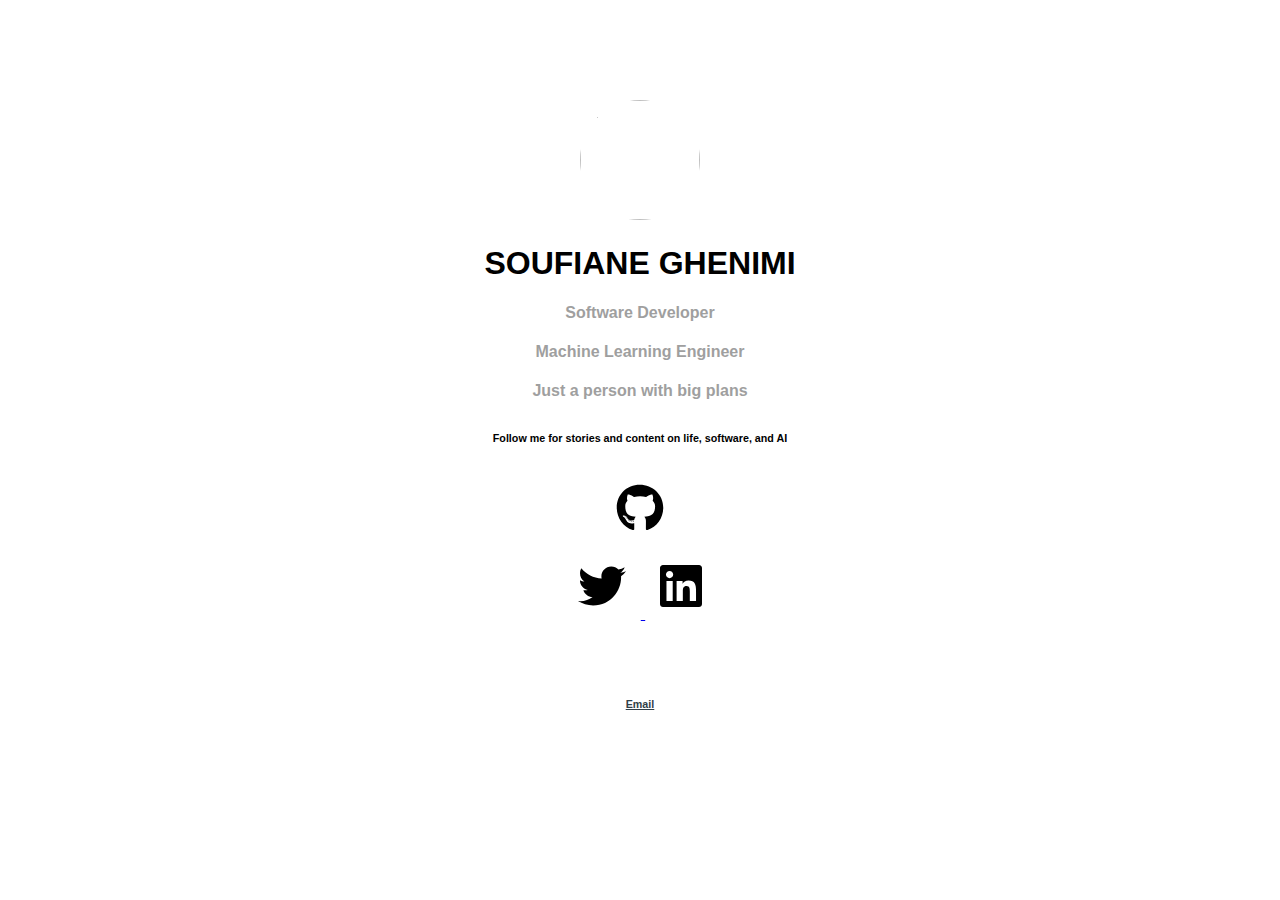
==== index.html @ 3aac1867 "v2 site" ====
<!DOCTYPE html>
<html lang="en">

<head>
  <meta http-equiv="Content-Type" content="text/html; charset=UTF-8">
  <meta name="viewport" content="width=device-width,initial-scale=1,shrink-to-fit=no">
  <meta name="theme-color" content="#000000">
  <meta http-equiv="X-UA-Compatible" content="ie=edge">
  <style type="text/css">
    svg:not(:root).svg-inline--fa {
      overflow: visible;
    }

    .svg-inline--fa {
      display: inline-block;
      font-size: inherit;
      height: 1em;
      overflow: visible;
      vertical-align: -.125em;
    }

    .svg-inline--fa.fa-lg {
      vertical-align: -.225em;
    }

    .svg-inline--fa.fa-w-1 {
      width: 0.0625em;
    }

    .svg-inline--fa.fa-w-2 {
      width: 0.125em;
    }

    .svg-inline--fa.fa-w-3 {
      width: 0.1875em;
    }

    .svg-inline--fa.fa-w-4 {
      width: 0.25em;
    }

    .svg-inline--fa.fa-w-5 {
      width: 0.3125em;
    }

    .svg-inline--fa.fa-w-6 {
      width: 0.375em;
    }

    .svg-inline--fa.fa-w-7 {
      width: 0.4375em;
    }

    .svg-inline--fa.fa-w-8 {
      width: 0.5em;
    }

    .svg-inline--fa.fa-w-9 {
      width: 0.5625em;
    }

    .svg-inline--fa.fa-w-10 {
      width: 0.625em;
    }

    .svg-inline--fa.fa-w-11 {
      width: 0.6875em;
    }

    .svg-inline--fa.fa-w-12 {
      width: 0.75em;
    }

    .svg-inline--fa.fa-w-13 {
      width: 0.8125em;
    }

    .svg-inline--fa.fa-w-14 {
      width: 0.875em;
    }

    .svg-inline--fa.fa-w-15 {
      width: 0.9375em;
    }

    .svg-inline--fa.fa-w-16 {
      width: 1em;
    }

    .svg-inline--fa.fa-w-17 {
      width: 1.0625em;
    }

    .svg-inline--fa.fa-w-18 {
      width: 1.125em;
    }

    .svg-inline--fa.fa-w-19 {
      width: 1.1875em;
    }

    .svg-inline--fa.fa-w-20 {
      width: 1.25em;
    }

    .svg-inline--fa.fa-pull-left {
      margin-right: .3em;
      width: auto;
    }

    .svg-inline--fa.fa-pull-right {
      margin-left: .3em;
      width: auto;
    }

    .svg-inline--fa.fa-border {
      height: 1.5em;
    }

    .svg-inline--fa.fa-li {
      width: 2em;
    }

    .svg-inline--fa.fa-fw {
      width: 1.25em;
    }

    .fa-layers svg.svg-inline--fa {
      bottom: 0;
      left: 0;
      margin: auto;
      position: absolute;
      right: 0;
      top: 0;
    }

    .fa-layers {
      display: inline-block;
      height: 1em;
      position: relative;
      text-align: center;
      vertical-align: -.125em;
      width: 1em;
    }

    .fa-layers svg.svg-inline--fa {
      -webkit-transform-origin: center center;
      transform-origin: center center;
    }

    .fa-layers-text,
    .fa-layers-counter {
      display: inline-block;
      position: absolute;
      text-align: center;
    }

    .fa-layers-text {
      left: 50%;
      top: 50%;
      -webkit-transform: translate(-50%, -50%);
      transform: translate(-50%, -50%);
      -webkit-transform-origin: center center;
      transform-origin: center center;
    }

    .fa-layers-counter {
      background-color: #ff253a;
      border-radius: 1em;
      -webkit-box-sizing: border-box;
      box-sizing: border-box;
      color: #fff;
      height: 1.5em;
      line-height: 1;
      max-width: 5em;
      min-width: 1.5em;
      overflow: hidden;
      padding: .25em;
      right: 0;
      text-overflow: ellipsis;
      top: 0;
      -webkit-transform: scale(0.25);
      transform: scale(0.25);
      -webkit-transform-origin: top right;
      transform-origin: top right;
    }

    .fa-layers-bottom-right {
      bottom: 0;
      right: 0;
      top: auto;
      -webkit-transform: scale(0.25);
      transform: scale(0.25);
      -webkit-transform-origin: bottom right;
      transform-origin: bottom right;
    }

    .fa-layers-bottom-left {
      bottom: 0;
      left: 0;
      right: auto;
      top: auto;
      -webkit-transform: scale(0.25);
      transform: scale(0.25);
      -webkit-transform-origin: bottom left;
      transform-origin: bottom left;
    }

    .fa-layers-top-right {
      right: 0;
      top: 0;
      -webkit-transform: scale(0.25);
      transform: scale(0.25);
      -webkit-transform-origin: top right;
      transform-origin: top right;
    }

    .fa-layers-top-left {
      left: 0;
      right: auto;
      top: 0;
      -webkit-transform: scale(0.25);
      transform: scale(0.25);
      -webkit-transform-origin: top left;
      transform-origin: top left;
    }

    .fa-lg {
      font-size: 1.33333em;
      line-height: 0.75em;
      vertical-align: -.0667em;
    }

    .fa-xs {
      font-size: .75em;
    }

    .fa-sm {
      font-size: .875em;
    }

    .fa-1x {
      font-size: 1em;
    }

    .fa-2x {
      font-size: 2em;
    }

    .fa-3x {
      font-size: 3em;
    }

    .fa-4x {
      font-size: 4em;
    }

    .fa-5x {
      font-size: 5em;
    }

    .fa-6x {
      font-size: 6em;
    }

    .fa-7x {
      font-size: 7em;
    }

    .fa-8x {
      font-size: 8em;
    }

    .fa-9x {
      font-size: 9em;
    }

    .fa-10x {
      font-size: 10em;
    }

    .fa-fw {
      text-align: center;
      width: 1.25em;
    }

    .fa-ul {
      list-style-type: none;
      margin-left: 2.5em;
      padding-left: 0;
    }

    .fa-ul>li {
      position: relative;
    }

    .fa-li {
      left: -2em;
      position: absolute;
      text-align: center;
      width: 2em;
      line-height: inherit;
    }

    .fa-border {
      border: solid 0.08em #eee;
      border-radius: .1em;
      padding: .2em .25em .15em;
    }

    .fa-pull-left {
      float: left;
    }

    .fa-pull-right {
      float: right;
    }

    .fa.fa-pull-left,
    .fas.fa-pull-left,
    .far.fa-pull-left,
    .fal.fa-pull-left,
    .fab.fa-pull-left {
      margin-right: .3em;
    }

    .fa.fa-pull-right,
    .fas.fa-pull-right,
    .far.fa-pull-right,
    .fal.fa-pull-right,
    .fab.fa-pull-right {
      margin-left: .3em;
    }

    .fa-spin {
      -webkit-animation: fa-spin 2s infinite linear;
      animation: fa-spin 2s infinite linear;
    }

    .fa-pulse {
      -webkit-animation: fa-spin 1s infinite steps(8);
      animation: fa-spin 1s infinite steps(8);
    }

    @-webkit-keyframes fa-spin {
      0% {
        -webkit-transform: rotate(0deg);
        transform: rotate(0deg);
      }

      100% {
        -webkit-transform: rotate(360deg);
        transform: rotate(360deg);
      }
    }

    @keyframes fa-spin {
      0% {
        -webkit-transform: rotate(0deg);
        transform: rotate(0deg);
      }

      100% {
        -webkit-transform: rotate(360deg);
        transform: rotate(360deg);
      }
    }

    .fa-rotate-90 {
      -ms-filter: "progid:DXImageTransform.Microsoft.BasicImage(rotation=1)";
      -webkit-transform: rotate(90deg);
      transform: rotate(90deg);
    }

    .fa-rotate-180 {
      -ms-filter: "progid:DXImageTransform.Microsoft.BasicImage(rotation=2)";
      -webkit-transform: rotate(180deg);
      transform: rotate(180deg);
    }

    .fa-rotate-270 {
      -ms-filter: "progid:DXImageTransform.Microsoft.BasicImage(rotation=3)";
      -webkit-transform: rotate(270deg);
      transform: rotate(270deg);
    }

    .fa-flip-horizontal {
      -ms-filter: "progid:DXImageTransform.Microsoft.BasicImage(rotation=0, mirror=1)";
      -webkit-transform: scale(-1, 1);
      transform: scale(-1, 1);
    }

    .fa-flip-vertical {
      -ms-filter: "progid:DXImageTransform.Microsoft.BasicImage(rotation=2, mirror=1)";
      -webkit-transform: scale(1, -1);
      transform: scale(1, -1);
    }

    .fa-flip-horizontal.fa-flip-vertical {
      -ms-filter: "progid:DXImageTransform.Microsoft.BasicImage(rotation=2, mirror=1)";
      -webkit-transform: scale(-1, -1);
      transform: scale(-1, -1);
    }

    :root .fa-rotate-90,
    :root .fa-rotate-180,
    :root .fa-rotate-270,
    :root .fa-flip-horizontal,
    :root .fa-flip-vertical {
      -webkit-filter: none;
      filter: none;
    }

    .fa-stack {
      display: inline-block;
      height: 2em;
      position: relative;
      width: 2em;
    }

    .fa-stack-1x,
    .fa-stack-2x {
      bottom: 0;
      left: 0;
      margin: auto;
      position: absolute;
      right: 0;
      top: 0;
    }

    .svg-inline--fa.fa-stack-1x {
      height: 1em;
      width: 1em;
    }

    .svg-inline--fa.fa-stack-2x {
      height: 2em;
      width: 2em;
    }

    .fa-inverse {
      color: #fff;
    }

    .sr-only {
      border: 0;
      clip: rect(0, 0, 0, 0);
      height: 1px;
      margin: -1px;
      overflow: hidden;
      padding: 0;
      position: absolute;
      width: 1px;
    }

    .sr-only-focusable:active,
    .sr-only-focusable:focus {
      clip: auto;
      height: auto;
      margin: 0;
      overflow: visible;
      position: static;
      width: auto;
    }
  </style>
  <script async="" src="./static/js"></script>
  <script>function gtag() { dataLayer.push(arguments) } window.dataLayer = window.dataLayer || [], gtag("js", new Date), gtag("config", "UA-126198046-1")</script>
  <title>Soufiane Ghenimi Page</title>
  <link href="./static/1.0255b333.chunk.css" rel="stylesheet">
  <link href="./static/main.53b551c9.chunk.css" rel="stylesheet">
</head>

<body>
  <noscript>You need to enable JavaScript to run this app.</noscript>
  <div id="root">
    <div class="App">
      <div class="app-container"><img class="avatar" src="./static/Me.de566e2f.jpg" alt="">
        <h1 class="name">SOUFIANE GHENIMI</h1>
        <div class="titles">
          <h4>Software Developer</h4>
          <h4>Machine Learning Engineer</h4>
          <h4>Just a person with big plans</h4>
        </div>
        <h6>Follow me for stories and content on life, software, and AI</h6>
        <div>
          <a target="_blank" rel="noopener noreferrer" href="https://github.com/sghenimi">
            <div class="" data-tooltipped="" aria-describedby="tippy-tooltip-1"
              data-original-title="Where I build cool stuff" style="display: inline;"><svg aria-hidden="true"
                data-prefix="fab" data-icon="github" class="svg-inline--fa fa-github fa-w-16 fa-3x icon" role="img"
                xmlns="http://www.w3.org/2000/svg" viewBox="0 0 496 512">
                <path fill="currentColor"
                  d="M165.9 397.4c0 2-2.3 3.6-5.2 3.6-3.3.3-5.6-1.3-5.6-3.6 0-2 2.3-3.6 5.2-3.6 3-.3 5.6 1.3 5.6 3.6zm-31.1-4.5c-.7 2 1.3 4.3 4.3 4.9 2.6 1 5.6 0 6.2-2s-1.3-4.3-4.3-5.2c-2.6-.7-5.5.3-6.2 2.3zm44.2-1.7c-2.9.7-4.9 2.6-4.6 4.9.3 2 2.9 3.3 5.9 2.6 2.9-.7 4.9-2.6 4.6-4.6-.3-1.9-3-3.2-5.9-2.9zM244.8 8C106.1 8 0 113.3 0 252c0 110.9 69.8 205.8 169.5 239.2 12.8 2.3 17.3-5.6 17.3-12.1 0-6.2-.3-40.4-.3-61.4 0 0-70 15-84.7-29.8 0 0-11.4-29.1-27.8-36.6 0 0-22.9-15.7 1.6-15.4 0 0 24.9 2 38.6 25.8 21.9 38.6 58.6 27.5 72.9 20.9 2.3-16 8.8-27.1 16-33.7-55.9-6.2-112.3-14.3-112.3-110.5 0-27.5 7.6-41.3 23.6-58.9-2.6-6.5-11.1-33.3 2.6-67.9 20.9-6.5 69 27 69 27 20-5.6 41.5-8.5 62.8-8.5s42.8 2.9 62.8 8.5c0 0 48.1-33.6 69-27 13.7 34.7 5.2 61.4 2.6 67.9 16 17.7 25.8 31.5 25.8 58.9 0 96.5-58.9 104.2-114.8 110.5 9.2 7.9 17 22.9 17 46.4 0 33.7-.3 75.4-.3 83.6 0 6.5 4.6 14.4 17.3 12.1C428.2 457.8 496 362.9 496 252 496 113.3 383.5 8 244.8 8zM97.2 352.9c-1.3 1-1 3.3.7 5.2 1.6 1.6 3.9 2.3 5.2 1 1.3-1 1-3.3-.7-5.2-1.6-1.6-3.9-2.3-5.2-1zm-10.8-8.1c-.7 1.3.3 2.9 2.3 3.9 1.6 1 3.6.7 4.3-.7.7-1.3-.3-2.9-2.3-3.9-2-.6-3.6-.3-4.3.7zm32.4 35.6c-1.6 1.3-1 4.3 1.3 6.2 2.3 2.3 5.2 2.6 6.5 1 1.3-1.3.7-4.3-1.3-6.2-2.2-2.3-5.2-2.6-6.5-1zm-11.4-14.7c-1.6 1-1.6 3.6 0 5.9 1.6 2.3 4.3 3.3 5.6 2.3 1.6-1.3 1.6-3.9 0-6.2-1.4-2.3-4-3.3-5.6-2z">
                </path>
              </svg></div>
          </a>
        </div>
        <div>
          <a target="_blank" rel="noopener noreferrer" href="https://twitter.com/sghenimi">
            <div class="" data-tooltipped="" aria-describedby="tippy-tooltip-4"
              data-original-title="Where I share knowledge... and read twitter drama" style="display: inline;"><svg
                aria-hidden="true" data-prefix="fab" data-icon="twitter"
                class="svg-inline--fa fa-twitter fa-w-16 fa-3x icon" role="img" xmlns="http://www.w3.org/2000/svg"
                viewBox="0 0 512 512">
                <path fill="currentColor"
                  d="M459.37 151.716c.325 4.548.325 9.097.325 13.645 0 138.72-105.583 298.558-298.558 298.558-59.452 0-114.68-17.219-161.137-47.106 8.447.974 16.568 1.299 25.34 1.299 49.055 0 94.213-16.568 130.274-44.832-46.132-.975-84.792-31.188-98.112-72.772 6.498.974 12.995 1.624 19.818 1.624 9.421 0 18.843-1.3 27.614-3.573-48.081-9.747-84.143-51.98-84.143-102.985v-1.299c13.969 7.797 30.214 12.67 47.431 13.319-28.264-18.843-46.781-51.005-46.781-87.391 0-19.492 5.197-37.36 14.294-52.954 51.655 63.675 129.3 105.258 216.365 109.807-1.624-7.797-2.599-15.918-2.599-24.04 0-57.828 46.782-104.934 104.934-104.934 30.213 0 57.502 12.67 76.67 33.137 23.715-4.548 46.456-13.32 66.599-25.34-7.798 24.366-24.366 44.833-46.132 57.827 21.117-2.273 41.584-8.122 60.426-16.243-14.292 20.791-32.161 39.308-52.628 54.253z">
                </path>
              </svg>
            </div>
          </a>
          <a target="_blank" rel="noopener noreferrer" href="https://www.linkedin.com/in/soufiane-ghenimi-67abba25/">
            <div class="" data-tooltipped="" aria-describedby="tippy-tooltip-5"
              data-original-title="Where I share my professional journey" style="display: inline;"><svg
                aria-hidden="true" data-prefix="fab" data-icon="linkedin"
                class="svg-inline--fa fa-linkedin fa-w-14 fa-3x icon" role="img" xmlns="http://www.w3.org/2000/svg"
                viewBox="0 0 448 512">
                <path fill="currentColor"
                  d="M416 32H31.9C14.3 32 0 46.5 0 64.3v383.4C0 465.5 14.3 480 31.9 480H416c17.6 0 32-14.5 32-32.3V64.3c0-17.8-14.4-32.3-32-32.3zM135.4 416H69V202.2h66.5V416zm-33.2-243c-21.3 0-38.5-17.3-38.5-38.5S80.9 96 102.2 96c21.2 0 38.5 17.3 38.5 38.5 0 21.3-17.2 38.5-38.5 38.5zm282.1 243h-66.4V312c0-24.8-.5-56.7-34.5-56.7-34.6 0-39.9 27-39.9 54.9V416h-66.4V202.2h63.7v29.2h.9c8.9-16.8 30.6-34.5 62.9-34.5 67.2 0 79.7 44.3 79.7 101.9V416z">
                </path>
              </svg></div>
          </a>
        </div>
      </div>
      <div class="footer">
        <h6><a class="email" href="mailto:soufiane.ghenimi@gmail.com">Email</a></h6>
      </div>
    </div>
  </div>
  <script>!function (l) { function e(e) { for (var r, t, n = e[0], o = e[1], u = e[2], f = 0, i = []; f < n.length; f++)t = n[f], p[t] && i.push(p[t][0]), p[t] = 0; for (r in o) Object.prototype.hasOwnProperty.call(o, r) && (l[r] = o[r]); for (s && s(e); i.length;)i.shift()(); return c.push.apply(c, u || []), a() } function a() { for (var e, r = 0; r < c.length; r++) { for (var t = c[r], n = !0, o = 1; o < t.length; o++) { var u = t[o]; 0 !== p[u] && (n = !1) } n && (c.splice(r--, 1), e = f(f.s = t[0])) } return e } var t = {}, p = { 2: 0 }, c = []; function f(e) { if (t[e]) return t[e].exports; var r = t[e] = { i: e, l: !1, exports: {} }; return l[e].call(r.exports, r, r.exports, f), r.l = !0, r.exports } f.m = l, f.c = t, f.d = function (e, r, t) { f.o(e, r) || Object.defineProperty(e, r, { enumerable: !0, get: t }) }, f.r = function (e) { "undefined" != typeof Symbol && Symbol.toStringTag && Object.defineProperty(e, Symbol.toStringTag, { value: "Module" }), Object.defineProperty(e, "__esModule", { value: !0 }) }, f.t = function (r, e) { if (1 & e && (r = f(r)), 8 & e) return r; if (4 & e && "object" == typeof r && r && r.__esModule) return r; var t = Object.create(null); if (f.r(t), Object.defineProperty(t, "default", { enumerable: !0, value: r }), 2 & e && "string" != typeof r) for (var n in r) f.d(t, n, function (e) { return r[e] }.bind(null, n)); return t }, f.n = function (e) { var r = e && e.__esModule ? function () { return e.default } : function () { return e }; return f.d(r, "a", r), r }, f.o = function (e, r) { return Object.prototype.hasOwnProperty.call(e, r) }, f.p = "./"; var r = window.webpackJsonp = window.webpackJsonp || [], n = r.push.bind(r); r.push = e, r = r.slice(); for (var o = 0; o < r.length; o++)e(r[o]); var s = n; a() }([])</script>
  <script src="./static/1.2d18856e.chunk.js"></script>
  <script src="./static/main.097e205a.chunk.js"></script>
</body>

</html>
---- static/1.0255b333.chunk.css ----
.tippy-touch{cursor:pointer!important}.tippy-notransition{transition:none!important}.tippy-popper{max-width:400px;-webkit-perspective:800px;perspective:800px;z-index:9999;outline:0;transition-timing-function:cubic-bezier(.165,.84,.44,1);pointer-events:none}.tippy-popper.html-template{max-width:96%;max-width:calc(100% - 20px)}.tippy-popper[x-placement^=top] [x-arrow]{border-top:7px solid #333;border-right:7px solid transparent;border-left:7px solid transparent;bottom:-7px;margin:0 9px}.tippy-popper[x-placement^=top] [x-arrow].arrow-small{border-top:5px solid #333;border-right:5px solid transparent;border-left:5px solid transparent;bottom:-5px}.tippy-popper[x-placement^=top] [x-arrow].arrow-big{border-top:10px solid #333;border-right:10px solid transparent;border-left:10px solid transparent;bottom:-10px}.tippy-popper[x-placement^=top] [x-circle]{-webkit-transform-origin:0 33%;transform-origin:0 33%}.tippy-popper[x-placement^=top] [x-circle].enter{-webkit-transform:scale(1) translate(-50%,-55%);transform:scale(1) translate(-50%,-55%);opacity:1}.tippy-popper[x-placement^=top] [x-circle].leave{-webkit-transform:scale(.15) translate(-50%,-50%);transform:scale(.15) translate(-50%,-50%);opacity:0}.tippy-popper[x-placement^=top] .tippy-tooltip.light-theme [x-circle]{background-color:#fff}.tippy-popper[x-placement^=top] .tippy-tooltip.light-theme [x-arrow]{border-top:7px solid #fff;border-right:7px solid transparent;border-left:7px solid transparent}.tippy-popper[x-placement^=top] .tippy-tooltip.light-theme [x-arrow].arrow-small{border-top:5px solid #fff;border-right:5px solid transparent;border-left:5px solid transparent}.tippy-popper[x-placement^=top] .tippy-tooltip.light-theme [x-arrow].arrow-big{border-top:10px solid #fff;border-right:10px solid transparent;border-left:10px solid transparent}.tippy-popper[x-placement^=top] .tippy-tooltip.transparent-theme [x-circle]{background-color:rgba(0,0,0,.7)}.tippy-popper[x-placement^=top] .tippy-tooltip.transparent-theme [x-arrow]{border-top:7px solid rgba(0,0,0,.7);border-right:7px solid transparent;border-left:7px solid transparent}.tippy-popper[x-placement^=top] .tippy-tooltip.transparent-theme [x-arrow].arrow-small{border-top:5px solid rgba(0,0,0,.7);border-right:5px solid transparent;border-left:5px solid transparent}.tippy-popper[x-placement^=top] .tippy-tooltip.transparent-theme [x-arrow].arrow-big{border-top:10px solid rgba(0,0,0,.7);border-right:10px solid transparent;border-left:10px solid transparent}.tippy-popper[x-placement^=top] [data-animation=perspective]{-webkit-transform-origin:bottom;transform-origin:bottom}.tippy-popper[x-placement^=top] [data-animation=perspective].enter{opacity:1;-webkit-transform:translateY(-10px) rotateX(0);transform:translateY(-10px) rotateX(0)}.tippy-popper[x-placement^=top] [data-animation=perspective].leave{opacity:0;-webkit-transform:translateY(0) rotateX(90deg);transform:translateY(0) rotateX(90deg)}.tippy-popper[x-placement^=top] [data-animation=fade].enter{opacity:1;-webkit-transform:translateY(-10px);transform:translateY(-10px)}.tippy-popper[x-placement^=top] [data-animation=fade].leave{opacity:0;-webkit-transform:translateY(-10px);transform:translateY(-10px)}.tippy-popper[x-placement^=top] [data-animation=shift].enter{opacity:1;-webkit-transform:translateY(-10px);transform:translateY(-10px)}.tippy-popper[x-placement^=top] [data-animation=shift].leave{opacity:0;-webkit-transform:translateY(0);transform:translateY(0)}.tippy-popper[x-placement^=top] [data-animation=scale].enter{opacity:1;-webkit-transform:translateY(-10px) scale(1);transform:translateY(-10px) scale(1)}.tippy-popper[x-placement^=top] [data-animation=scale].leave{opacity:0;-webkit-transform:translateY(0) scale(0);transform:translateY(0) scale(0)}.tippy-popper[x-placement^=bottom] [x-arrow]{border-bottom:7px solid #333;border-right:7px solid transparent;border-left:7px solid transparent;top:-7px;margin:0 9px}.tippy-popper[x-placement^=bottom] [x-arrow].arrow-small{border-bottom:5px solid #333;border-right:5px solid transparent;border-left:5px solid transparent;top:-5px}.tippy-popper[x-placement^=bottom] [x-arrow].arrow-big{border-bottom:10px solid #333;border-right:10px solid transparent;border-left:10px solid transparent;top:-10px}.tippy-popper[x-placement^=bottom] [x-circle]{-webkit-transform-origin:0 -50%;transform-origin:0 -50%}.tippy-popper[x-placement^=bottom] [x-circle].enter{-webkit-transform:scale(1) translate(-50%,-45%);transform:scale(1) translate(-50%,-45%);opacity:1}.tippy-popper[x-placement^=bottom] [x-circle].leave{-webkit-transform:scale(.15) translate(-50%,-5%);transform:scale(.15) translate(-50%,-5%);opacity:0}.tippy-popper[x-placement^=bottom] .tippy-tooltip.light-theme [x-circle]{background-color:#fff}.tippy-popper[x-placement^=bottom] .tippy-tooltip.light-theme [x-arrow]{border-bottom:7px solid #fff;border-right:7px solid transparent;border-left:7px solid transparent}.tippy-popper[x-placement^=bottom] .tippy-tooltip.light-theme [x-arrow].arrow-small{border-bottom:5px solid #fff;border-right:5px solid transparent;border-left:5px solid transparent}.tippy-popper[x-placement^=bottom] .tippy-tooltip.light-theme [x-arrow].arrow-big{border-bottom:10px solid #fff;border-right:10px solid transparent;border-left:10px solid transparent}.tippy-popper[x-placement^=bottom] .tippy-tooltip.transparent-theme [x-circle]{background-color:rgba(0,0,0,.7)}.tippy-popper[x-placement^=bottom] .tippy-tooltip.transparent-theme [x-arrow]{border-bottom:7px solid rgba(0,0,0,.7);border-right:7px solid transparent;border-left:7px solid transparent}.tippy-popper[x-placement^=bottom] .tippy-tooltip.transparent-theme [x-arrow].arrow-small{border-bottom:5px solid rgba(0,0,0,.7);border-right:5px solid transparent;border-left:5px solid transparent}.tippy-popper[x-placement^=bottom] .tippy-tooltip.transparent-theme [x-arrow].arrow-big{border-bottom:10px solid rgba(0,0,0,.7);border-right:10px solid transparent;border-left:10px solid transparent}.tippy-popper[x-placement^=bottom] [data-animation=perspective]{-webkit-transform-origin:top;transform-origin:top}.tippy-popper[x-placement^=bottom] [data-animation=perspective].enter{opacity:1;-webkit-transform:translateY(10px) rotateX(0);transform:translateY(10px) rotateX(0)}.tippy-popper[x-placement^=bottom] [data-animation=perspective].leave{opacity:0;-webkit-transform:translateY(0) rotateX(-90deg);transform:translateY(0) rotateX(-90deg)}.tippy-popper[x-placement^=bottom] [data-animation=fade].enter{opacity:1;-webkit-transform:translateY(10px);transform:translateY(10px)}.tippy-popper[x-placement^=bottom] [data-animation=fade].leave{opacity:0;-webkit-transform:translateY(10px);transform:translateY(10px)}.tippy-popper[x-placement^=bottom] [data-animation=shift].enter{opacity:1;-webkit-transform:translateY(10px);transform:translateY(10px)}.tippy-popper[x-placement^=bottom] [data-animation=shift].leave{opacity:0;-webkit-transform:translateY(0);transform:translateY(0)}.tippy-popper[x-placement^=bottom] [data-animation=scale].enter{opacity:1;-webkit-transform:translateY(10px) scale(1);transform:translateY(10px) scale(1)}.tippy-popper[x-placement^=bottom] [data-animation=scale].leave{opacity:0;-webkit-transform:translateY(0) scale(0);transform:translateY(0) scale(0)}.tippy-popper[x-placement^=left] [x-arrow]{border-left:7px solid #333;border-top:7px solid transparent;border-bottom:7px solid transparent;right:-7px;margin:6px 0}.tippy-popper[x-placement^=left] [x-arrow].arrow-small{border-left:5px solid #333;border-top:5px solid transparent;border-bottom:5px solid transparent;right:-5px}.tippy-popper[x-placement^=left] [x-arrow].arrow-big{border-left:10px solid #333;border-top:10px solid transparent;border-bottom:10px solid transparent;right:-10px}.tippy-popper[x-placement^=left] [x-circle]{-webkit-transform-origin:50% 0;transform-origin:50% 0}.tippy-popper[x-placement^=left] [x-circle].enter{-webkit-transform:scale(1) translate(-50%,-50%);transform:scale(1) translate(-50%,-50%);opacity:1}.tippy-popper[x-placement^=left] [x-circle].leave{-webkit-transform:scale(.15) translate(-50%,-50%);transform:scale(.15) translate(-50%,-50%);opacity:0}.tippy-popper[x-placement^=left] .tippy-tooltip.light-theme [x-circle]{background-color:#fff}.tippy-popper[x-placement^=left] .tippy-tooltip.light-theme [x-arrow]{border-left:7px solid #fff;border-top:7px solid transparent;border-bottom:7px solid transparent}.tippy-popper[x-placement^=left] .tippy-tooltip.light-theme [x-arrow].arrow-small{border-left:5px solid #fff;border-top:5px solid transparent;border-bottom:5px solid transparent}.tippy-popper[x-placement^=left] .tippy-tooltip.light-theme [x-arrow].arrow-big{border-left:10px solid #fff;border-top:10px solid transparent;border-bottom:10px solid transparent}.tippy-popper[x-placement^=left] .tippy-tooltip.transparent-theme [x-circle]{background-color:rgba(0,0,0,.7)}.tippy-popper[x-placement^=left] .tippy-tooltip.transparent-theme [x-arrow]{border-left:7px solid rgba(0,0,0,.7);border-top:7px solid transparent;border-bottom:7px solid transparent}.tippy-popper[x-placement^=left] .tippy-tooltip.transparent-theme [x-arrow].arrow-small{border-left:5px solid rgba(0,0,0,.7);border-top:5px solid transparent;border-bottom:5px solid transparent}.tippy-popper[x-placement^=left] .tippy-tooltip.transparent-theme [x-arrow].arrow-big{border-left:10px solid rgba(0,0,0,.7);border-top:10px solid transparent;border-bottom:10px solid transparent}.tippy-popper[x-placement^=left] [data-animation=perspective]{-webkit-transform-origin:right;transform-origin:right}.tippy-popper[x-placement^=left] [data-animation=perspective].enter{opacity:1;-webkit-transform:translateX(-10px) rotateY(0);transform:translateX(-10px) rotateY(0)}.tippy-popper[x-placement^=left] [data-animation=perspective].leave{opacity:0;-webkit-transform:translateX(0) rotateY(-90deg);transform:translateX(0) rotateY(-90deg)}.tippy-popper[x-placement^=left] [data-animation=fade].enter{opacity:1;-webkit-transform:translateX(-10px);transform:translateX(-10px)}.tippy-popper[x-placement^=left] [data-animation=fade].leave{opacity:0;-webkit-transform:translateX(-10px);transform:translateX(-10px)}.tippy-popper[x-placement^=left] [data-animation=shift].enter{opacity:1;-webkit-transform:translateX(-10px);transform:translateX(-10px)}.tippy-popper[x-placement^=left] [data-animation=shift].leave{opacity:0;-webkit-transform:translateX(0);transform:translateX(0)}.tippy-popper[x-placement^=left] [data-animation=scale].enter{opacity:1;-webkit-transform:translateX(-10px) scale(1);transform:translateX(-10px) scale(1)}.tippy-popper[x-placement^=left] [data-animation=scale].leave{opacity:0;-webkit-transform:translateX(0) scale(0);transform:translateX(0) scale(0)}.tippy-popper[x-placement^=right] [x-arrow]{border-right:7px solid #333;border-top:7px solid transparent;border-bottom:7px solid transparent;left:-7px;margin:6px 0}.tippy-popper[x-placement^=right] [x-arrow].arrow-small{border-right:5px solid #333;border-top:5px solid transparent;border-bottom:5px solid transparent;left:-5px}.tippy-popper[x-placement^=right] [x-arrow].arrow-big{border-right:10px solid #333;border-top:10px solid transparent;border-bottom:10px solid transparent;left:-10px}.tippy-popper[x-placement^=right] [x-circle]{-webkit-transform-origin:-50% 0;transform-origin:-50% 0}.tippy-popper[x-placement^=right] [x-circle].enter{-webkit-transform:scale(1) translate(-50%,-50%);transform:scale(1) translate(-50%,-50%);opacity:1}.tippy-popper[x-placement^=right] [x-circle].leave{-webkit-transform:scale(.15) translate(-50%,-50%);transform:scale(.15) translate(-50%,-50%);opacity:0}.tippy-popper[x-placement^=right] .tippy-tooltip.light-theme [x-circle]{background-color:#fff}.tippy-popper[x-placement^=right] .tippy-tooltip.light-theme [x-arrow]{border-right:7px solid #fff;border-top:7px solid transparent;border-bottom:7px solid transparent}.tippy-popper[x-placement^=right] .tippy-tooltip.light-theme [x-arrow].arrow-small{border-right:5px solid #fff;border-top:5px solid transparent;border-bottom:5px solid transparent}.tippy-popper[x-placement^=right] .tippy-tooltip.light-theme [x-arrow].arrow-big{border-right:10px solid #fff;border-top:10px solid transparent;border-bottom:10px solid transparent}.tippy-popper[x-placement^=right] .tippy-tooltip.transparent-theme [x-circle]{background-color:rgba(0,0,0,.7)}.tippy-popper[x-placement^=right] .tippy-tooltip.transparent-theme [x-arrow]{border-right:7px solid rgba(0,0,0,.7);border-top:7px solid transparent;border-bottom:7px solid transparent}.tippy-popper[x-placement^=right] .tippy-tooltip.transparent-theme [x-arrow].arrow-small{border-right:5px solid rgba(0,0,0,.7);border-top:5px solid transparent;border-bottom:5px solid transparent}.tippy-popper[x-placement^=right] .tippy-tooltip.transparent-theme [x-arrow].arrow-big{border-right:10px solid rgba(0,0,0,.7);border-top:10px solid transparent;border-bottom:10px solid transparent}.tippy-popper[x-placement^=right] [data-animation=perspective]{-webkit-transform-origin:left;transform-origin:left}.tippy-popper[x-placement^=right] [data-animation=perspective].enter{opacity:1;-webkit-transform:translateX(10px) rotateY(0);transform:translateX(10px) rotateY(0)}.tippy-popper[x-placement^=right] [data-animation=perspective].leave{opacity:0;-webkit-transform:translateX(0) rotateY(90deg);transform:translateX(0) rotateY(90deg)}.tippy-popper[x-placement^=right] [data-animation=fade].enter{opacity:1;-webkit-transform:translateX(10px);transform:translateX(10px)}.tippy-popper[x-placement^=right] [data-animation=fade].leave{opacity:0;-webkit-transform:translateX(10px);transform:translateX(10px)}.tippy-popper[x-placement^=right] [data-animation=shift].enter{opacity:1;-webkit-transform:translateX(10px);transform:translateX(10px)}.tippy-popper[x-placement^=right] [data-animation=shift].leave{opacity:0;-webkit-transform:translateX(0);transform:translateX(0)}.tippy-popper[x-placement^=right] [data-animation=scale].enter{opacity:1;-webkit-transform:translateX(10px) scale(1);transform:translateX(10px) scale(1)}.tippy-popper[x-placement^=right] [data-animation=scale].leave{opacity:0;-webkit-transform:translateX(0) scale(0);transform:translateX(0) scale(0)}.tippy-popper .tippy-tooltip.transparent-theme{background-color:rgba(0,0,0,.7)}.tippy-popper .tippy-tooltip.transparent-theme[data-animatefill]{background-color:initial}.tippy-popper .tippy-tooltip.light-theme{color:#26323d;box-shadow:0 4px 20px 4px rgba(0,20,60,.1),0 4px 80px -8px rgba(0,20,60,.2);background-color:#fff}.tippy-popper .tippy-tooltip.light-theme[data-animatefill]{background-color:initial}.tippy-tooltip{position:relative;color:#fff;border-radius:4px;font-size:.95rem;padding:.4rem .8rem;text-align:center;will-change:transform;-webkit-font-smoothing:antialiased;-moz-osx-font-smoothing:grayscale;background-color:#333}.tippy-tooltip--small{padding:.25rem .5rem;font-size:.8rem}.tippy-tooltip--big{padding:.6rem 1.2rem;font-size:1.2rem}.tippy-tooltip[data-animatefill]{overflow:hidden;background-color:initial}.tippy-tooltip[data-interactive]{pointer-events:auto}.tippy-tooltip[data-inertia]{transition-timing-function:cubic-bezier(.53,2,.36,.85)}.tippy-tooltip [x-arrow]{position:absolute;width:0;height:0}.tippy-tooltip [x-circle]{position:absolute;will-change:transform;background-color:#333;border-radius:50%;width:130%;width:calc(110% + 2rem);left:50%;top:50%;z-index:-1;overflow:hidden;transition:all ease}.tippy-tooltip [x-circle]:before{content:"";padding-top:90%;float:left}@media (max-width:450px){.tippy-popper{max-width:96%;max-width:calc(100% - 20px)}}
/*# sourceMappingURL=1.0255b333.chunk.css.map */
---- static/main.53b551c9.chunk.css ----
body{margin:0;padding:0;font-family:-apple-system,BlinkMacSystemFont,Segoe UI,Roboto,Oxygen,Ubuntu,Cantarell,Fira Sans,Droid Sans,Helvetica Neue,sans-serif;-webkit-font-smoothing:antialiased;-moz-osx-font-smoothing:grayscale}code{font-family:source-code-pro,Menlo,Monaco,Consolas,Courier New,monospace}.App{text-align:center}.avatar{width:120px;height:120px;border-radius:50%}.app-container{margin-top:100px}.name{text-transform:uppercase}.name,h4{font-weight:900}h4{color:#9f9f9f}.icon{margin:15px;color:#000}.titles{margin:0 0 2em}.email{color:#313f47;cursor:pointer}.footer{width:100%;padding:1.5em 0 0;text-align:center;margin-top:1.5em}
/*# sourceMappingURL=main.53b551c9.chunk.css.map */
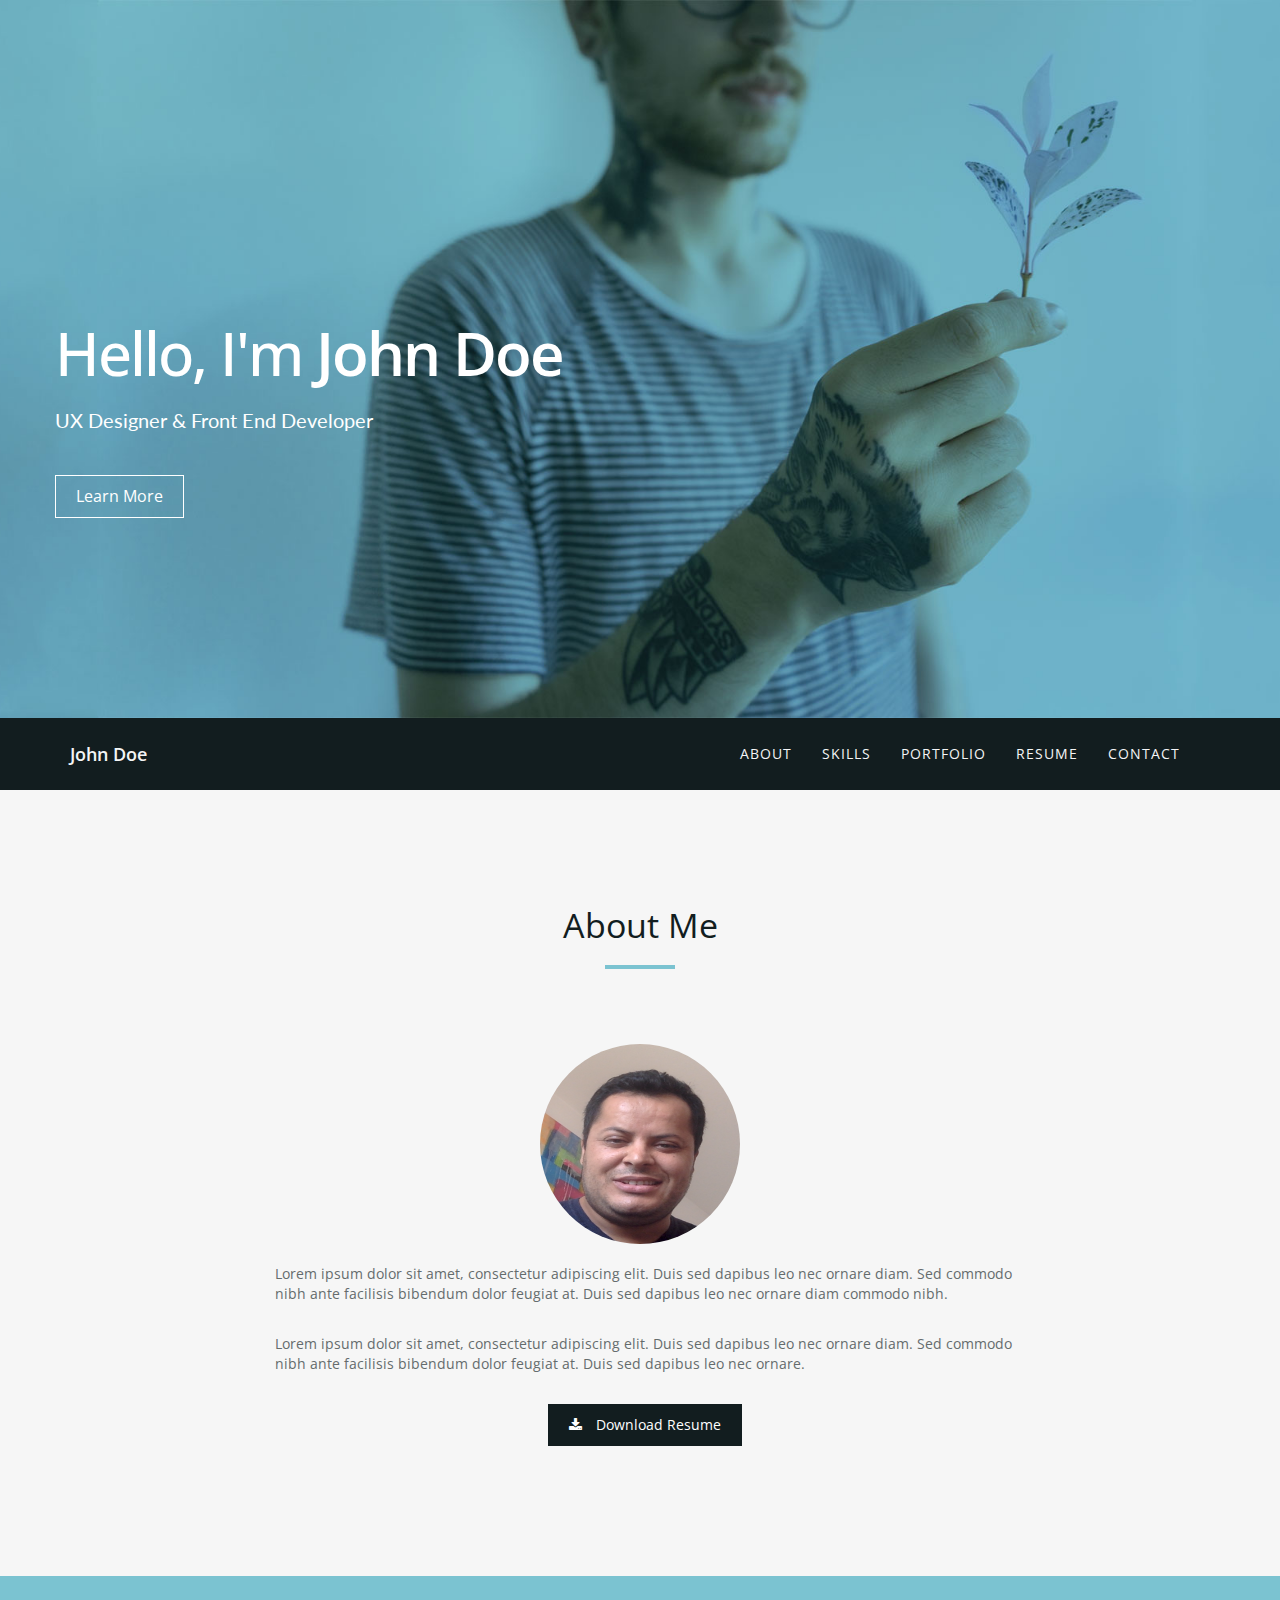
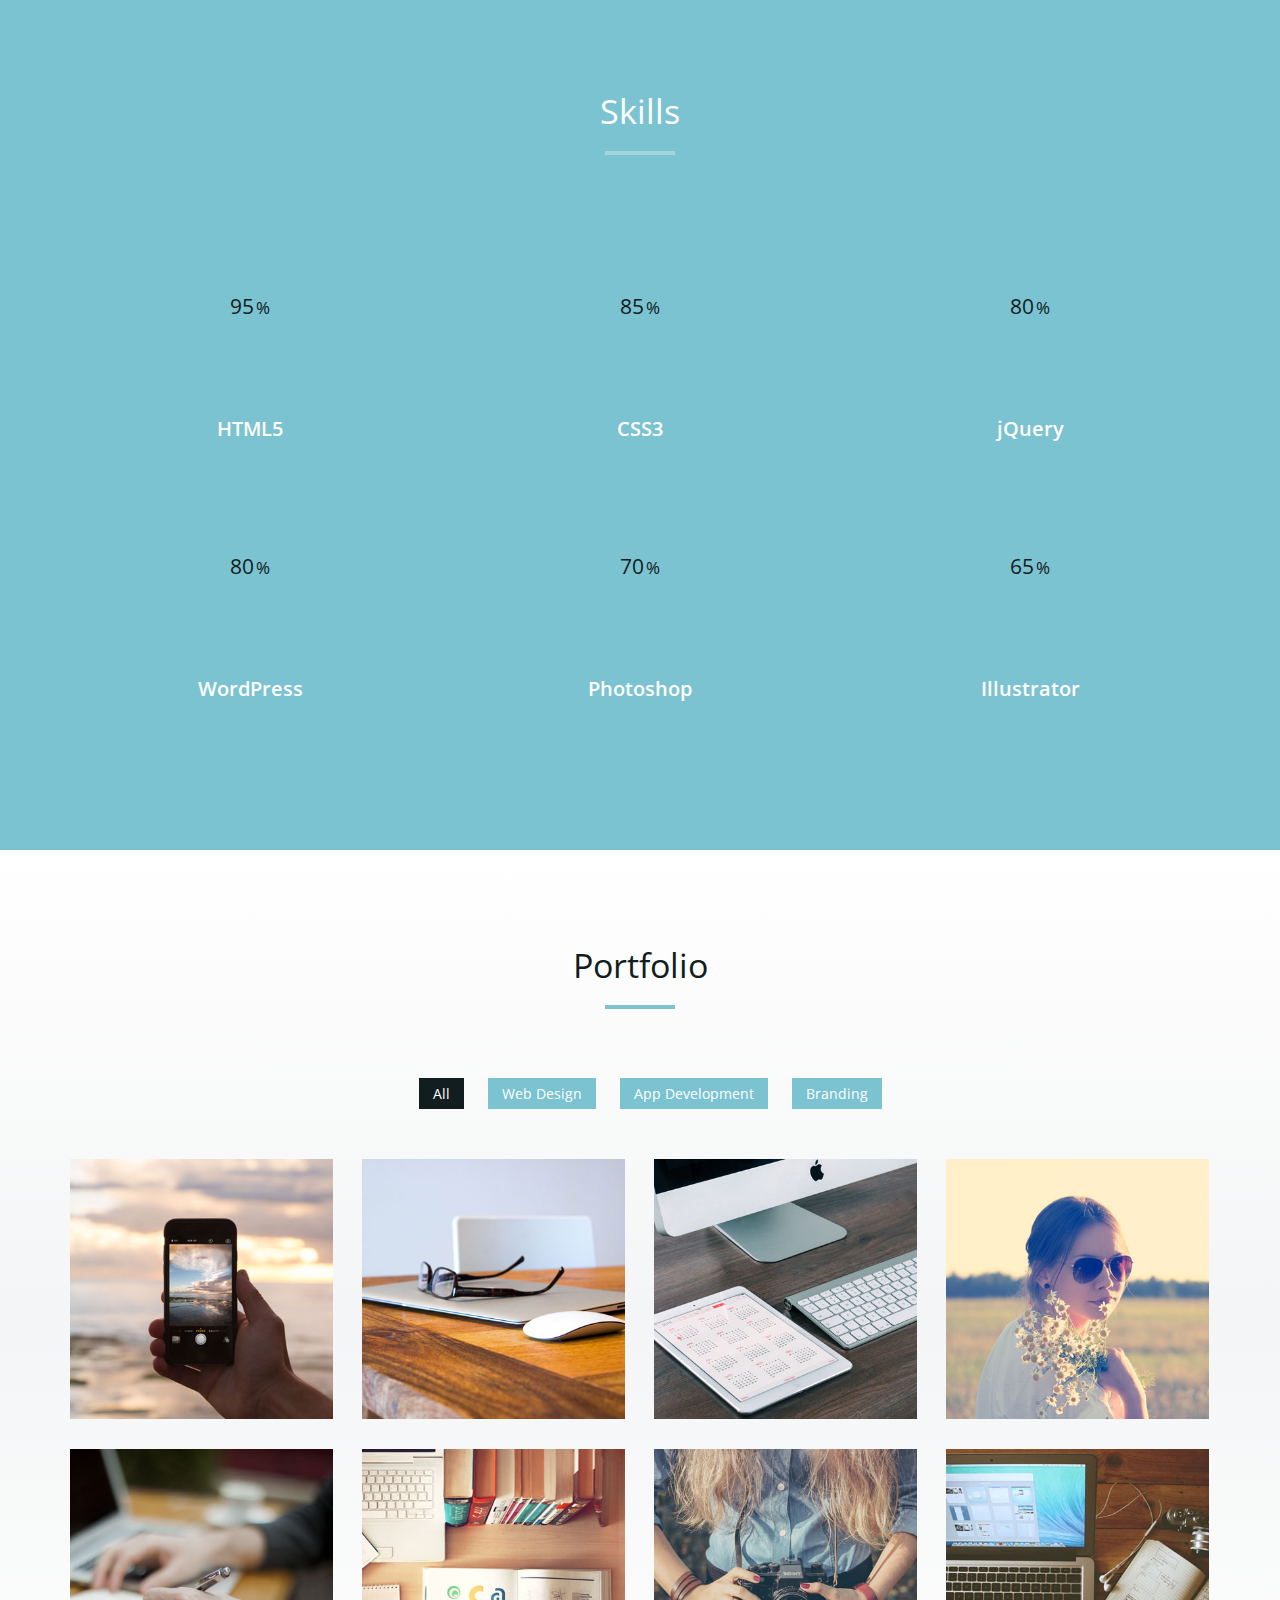
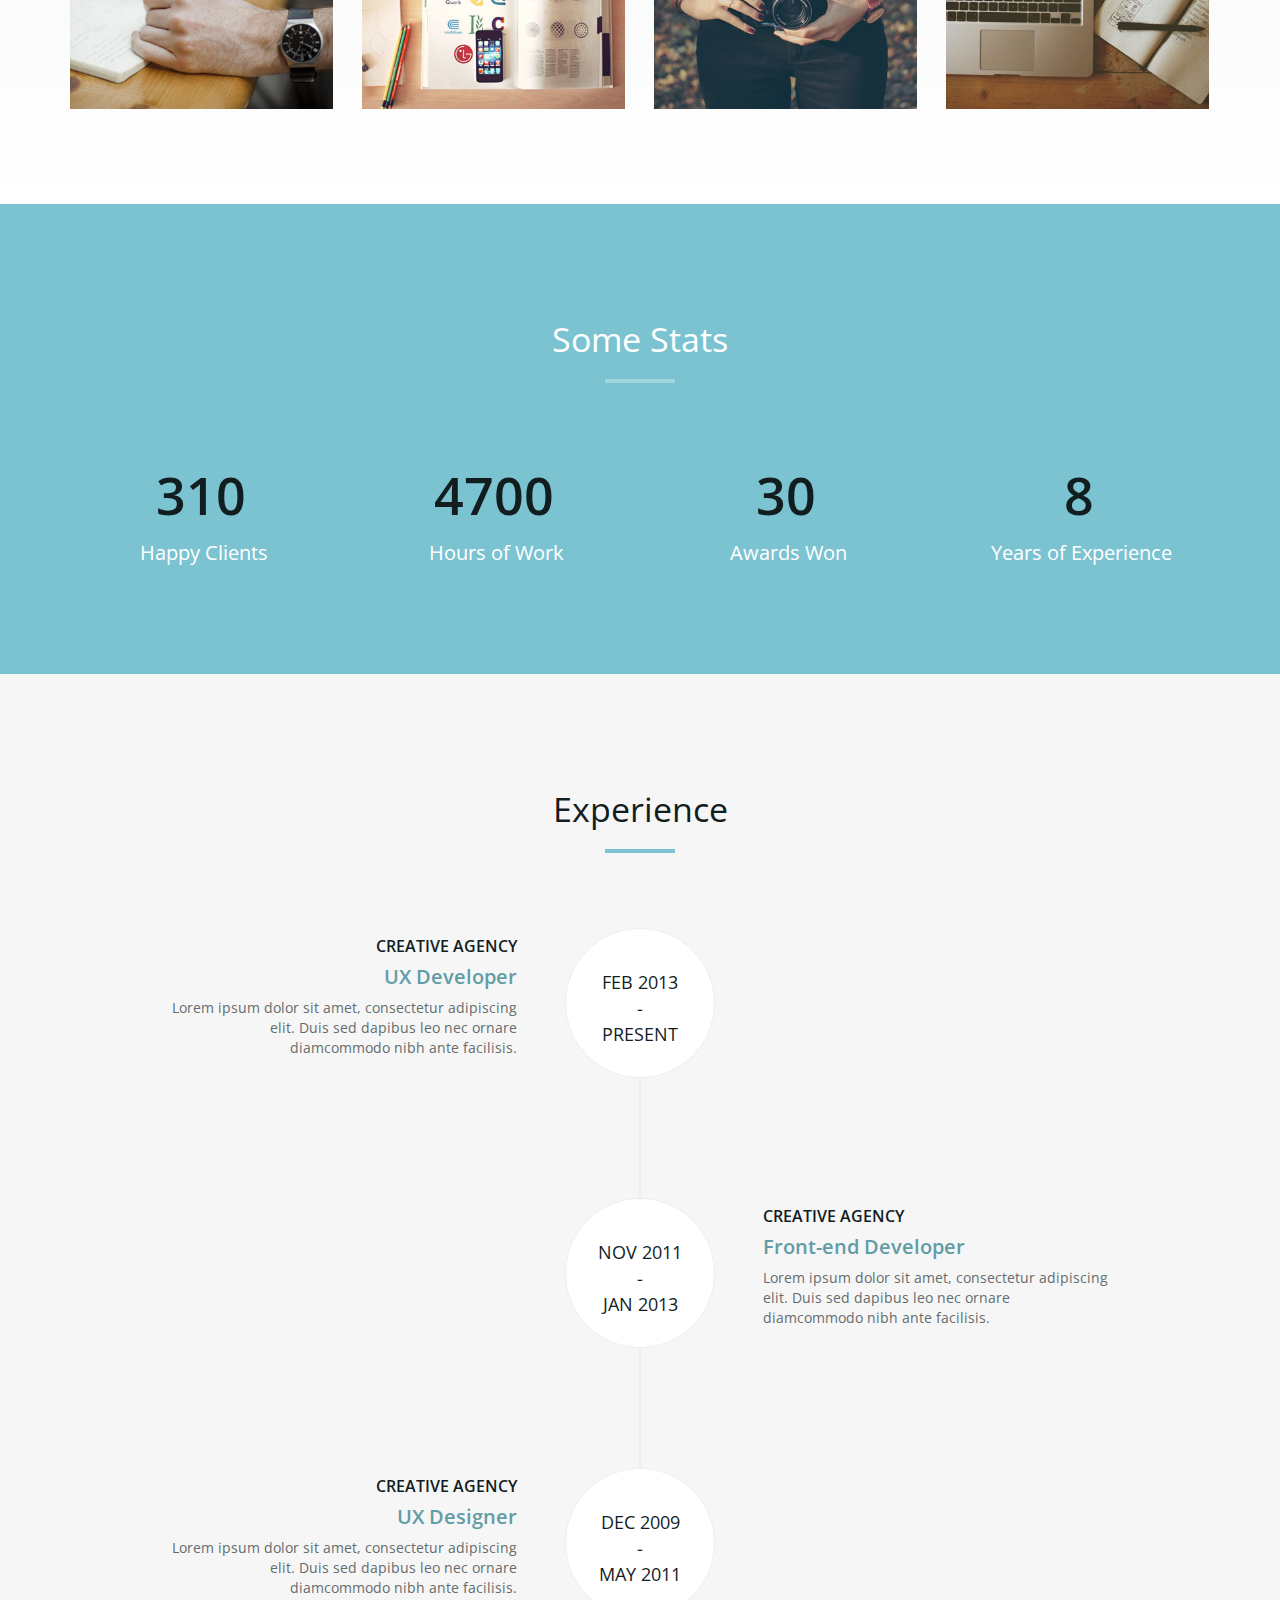
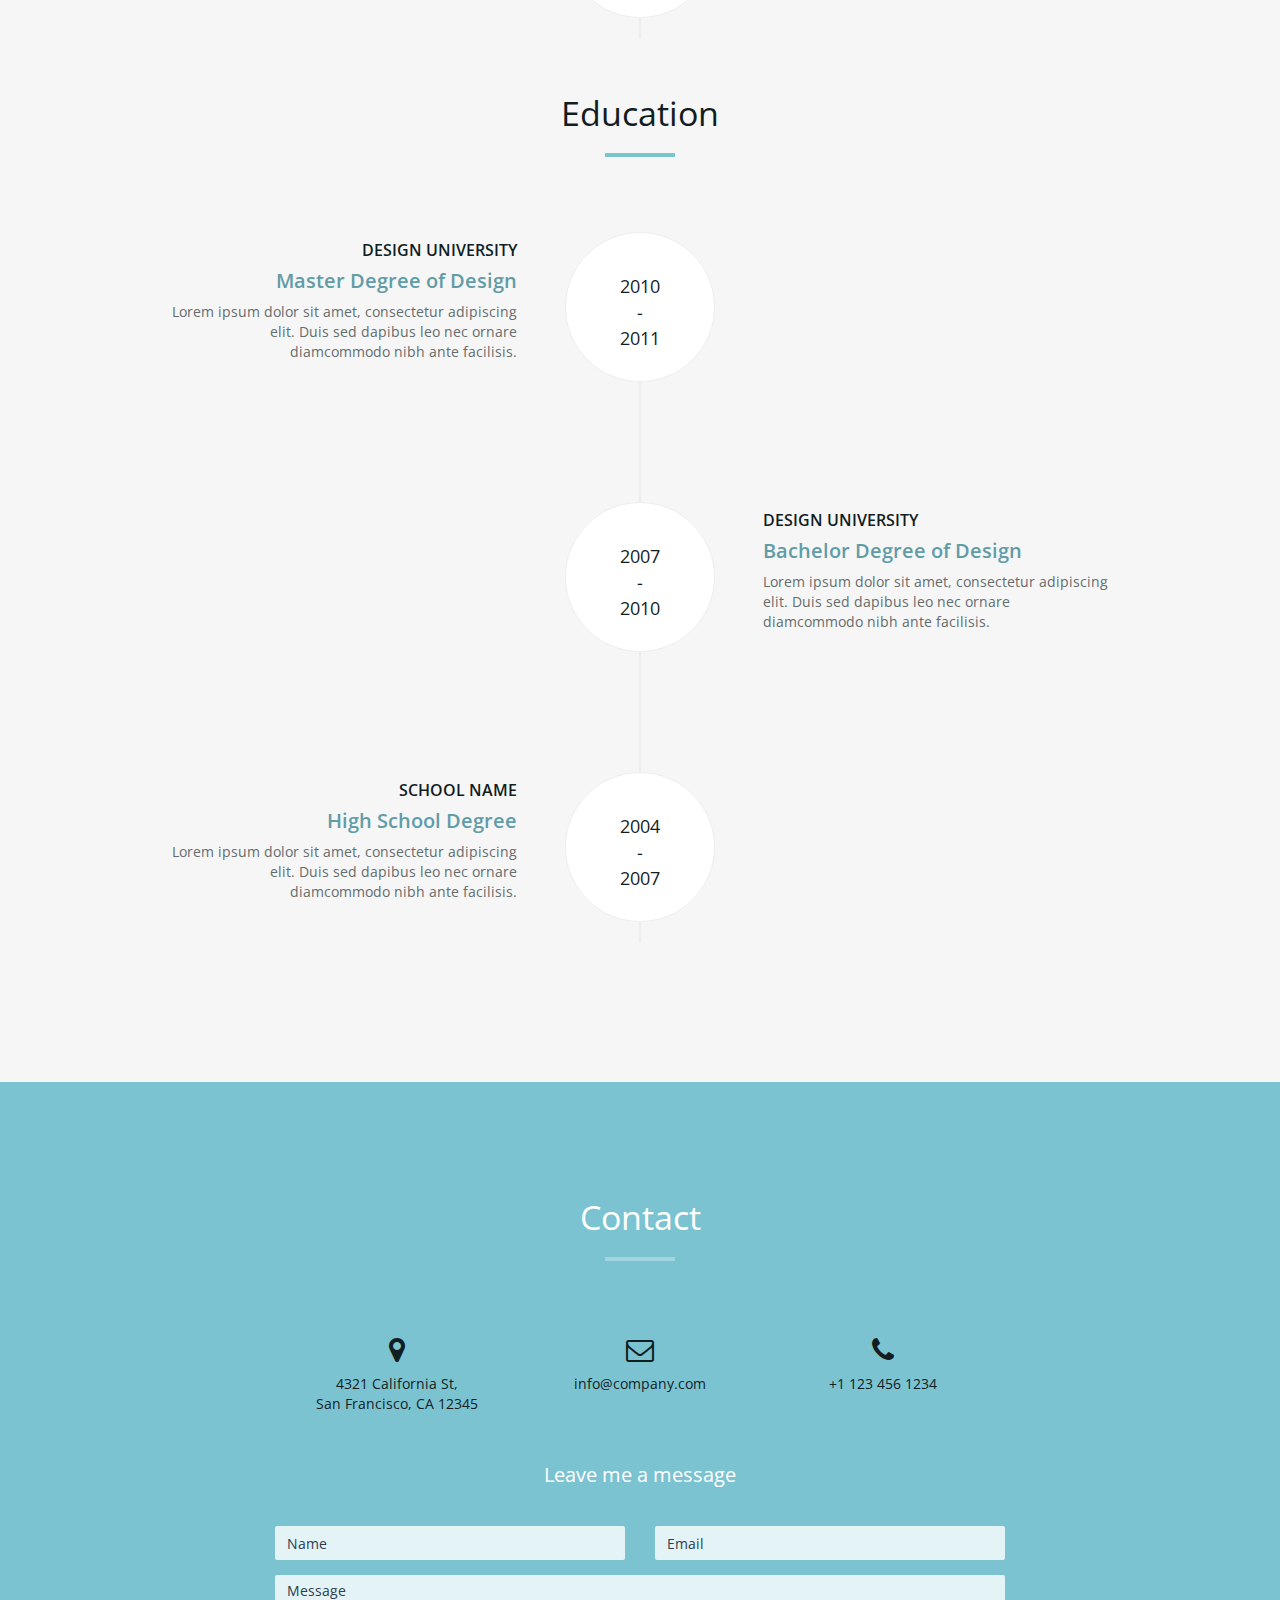
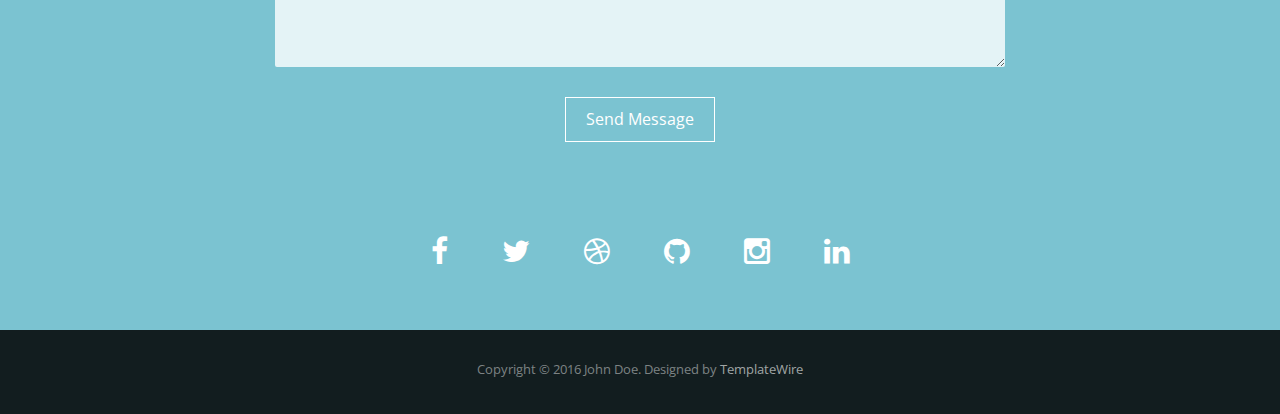
==== commit ddc44083: "new web page" ====
--- a/index.html
+++ b/index.html
@@ -1,533 +1,492 @@
-<!DOCTYPE html>
-<html lang="en">
-
-<head>
-  <meta http-equiv="Content-Type" content="text/html; charset=UTF-8">
-  <meta name="viewport" content="width=device-width,initial-scale=1,shrink-to-fit=no">
-  <meta name="theme-color" content="#000000">
-  <meta http-equiv="X-UA-Compatible" content="ie=edge">
-  <style type="text/css">
-    svg:not(:root).svg-inline--fa {
-      overflow: visible;
-    }
-
-    .svg-inline--fa {
-      display: inline-block;
-      font-size: inherit;
-      height: 1em;
-      overflow: visible;
-      vertical-align: -.125em;
-    }
-
-    .svg-inline--fa.fa-lg {
-      vertical-align: -.225em;
-    }
-
-    .svg-inline--fa.fa-w-1 {
-      width: 0.0625em;
-    }
-
-    .svg-inline--fa.fa-w-2 {
-      width: 0.125em;
-    }
-
-    .svg-inline--fa.fa-w-3 {
-      width: 0.1875em;
-    }
-
-    .svg-inline--fa.fa-w-4 {
-      width: 0.25em;
-    }
-
-    .svg-inline--fa.fa-w-5 {
-      width: 0.3125em;
-    }
-
-    .svg-inline--fa.fa-w-6 {
-      width: 0.375em;
-    }
-
-    .svg-inline--fa.fa-w-7 {
-      width: 0.4375em;
-    }
-
-    .svg-inline--fa.fa-w-8 {
-      width: 0.5em;
-    }
-
-    .svg-inline--fa.fa-w-9 {
-      width: 0.5625em;
-    }
-
-    .svg-inline--fa.fa-w-10 {
-      width: 0.625em;
-    }
-
-    .svg-inline--fa.fa-w-11 {
-      width: 0.6875em;
-    }
-
-    .svg-inline--fa.fa-w-12 {
-      width: 0.75em;
-    }
-
-    .svg-inline--fa.fa-w-13 {
-      width: 0.8125em;
-    }
-
-    .svg-inline--fa.fa-w-14 {
-      width: 0.875em;
-    }
-
-    .svg-inline--fa.fa-w-15 {
-      width: 0.9375em;
-    }
-
-    .svg-inline--fa.fa-w-16 {
-      width: 1em;
-    }
-
-    .svg-inline--fa.fa-w-17 {
-      width: 1.0625em;
-    }
-
-    .svg-inline--fa.fa-w-18 {
-      width: 1.125em;
-    }
-
-    .svg-inline--fa.fa-w-19 {
-      width: 1.1875em;
-    }
-
-    .svg-inline--fa.fa-w-20 {
-      width: 1.25em;
-    }
-
-    .svg-inline--fa.fa-pull-left {
-      margin-right: .3em;
-      width: auto;
-    }
-
-    .svg-inline--fa.fa-pull-right {
-      margin-left: .3em;
-      width: auto;
-    }
-
-    .svg-inline--fa.fa-border {
-      height: 1.5em;
-    }
-
-    .svg-inline--fa.fa-li {
-      width: 2em;
-    }
-
-    .svg-inline--fa.fa-fw {
-      width: 1.25em;
-    }
-
-    .fa-layers svg.svg-inline--fa {
-      bottom: 0;
-      left: 0;
-      margin: auto;
-      position: absolute;
-      right: 0;
-      top: 0;
-    }
-
-    .fa-layers {
-      display: inline-block;
-      height: 1em;
-      position: relative;
-      text-align: center;
-      vertical-align: -.125em;
-      width: 1em;
-    }
-
-    .fa-layers svg.svg-inline--fa {
-      -webkit-transform-origin: center center;
-      transform-origin: center center;
-    }
-
-    .fa-layers-text,
-    .fa-layers-counter {
-      display: inline-block;
-      position: absolute;
-      text-align: center;
-    }
-
-    .fa-layers-text {
-      left: 50%;
-      top: 50%;
-      -webkit-transform: translate(-50%, -50%);
-      transform: translate(-50%, -50%);
-      -webkit-transform-origin: center center;
-      transform-origin: center center;
-    }
-
-    .fa-layers-counter {
-      background-color: #ff253a;
-      border-radius: 1em;
-      -webkit-box-sizing: border-box;
-      box-sizing: border-box;
-      color: #fff;
-      height: 1.5em;
-      line-height: 1;
-      max-width: 5em;
-      min-width: 1.5em;
-      overflow: hidden;
-      padding: .25em;
-      right: 0;
-      text-overflow: ellipsis;
-      top: 0;
-      -webkit-transform: scale(0.25);
-      transform: scale(0.25);
-      -webkit-transform-origin: top right;
-      transform-origin: top right;
-    }
-
-    .fa-layers-bottom-right {
-      bottom: 0;
-      right: 0;
-      top: auto;
-      -webkit-transform: scale(0.25);
-      transform: scale(0.25);
-      -webkit-transform-origin: bottom right;
-      transform-origin: bottom right;
-    }
-
-    .fa-layers-bottom-left {
-      bottom: 0;
-      left: 0;
-      right: auto;
-      top: auto;
-      -webkit-transform: scale(0.25);
-      transform: scale(0.25);
-      -webkit-transform-origin: bottom left;
-      transform-origin: bottom left;
-    }
-
-    .fa-layers-top-right {
-      right: 0;
-      top: 0;
-      -webkit-transform: scale(0.25);
-      transform: scale(0.25);
-      -webkit-transform-origin: top right;
-      transform-origin: top right;
-    }
-
-    .fa-layers-top-left {
-      left: 0;
-      right: auto;
-      top: 0;
-      -webkit-transform: scale(0.25);
-      transform: scale(0.25);
-      -webkit-transform-origin: top left;
-      transform-origin: top left;
-    }
-
-    .fa-lg {
-      font-size: 1.33333em;
-      line-height: 0.75em;
-      vertical-align: -.0667em;
-    }
-
-    .fa-xs {
-      font-size: .75em;
-    }
-
-    .fa-sm {
-      font-size: .875em;
-    }
-
-    .fa-1x {
-      font-size: 1em;
-    }
-
-    .fa-2x {
-      font-size: 2em;
-    }
-
-    .fa-3x {
-      font-size: 3em;
-    }
-
-    .fa-4x {
-      font-size: 4em;
-    }
-
-    .fa-5x {
-      font-size: 5em;
-    }
-
-    .fa-6x {
-      font-size: 6em;
-    }
-
-    .fa-7x {
-      font-size: 7em;
-    }
-
-    .fa-8x {
-      font-size: 8em;
-    }
-
-    .fa-9x {
-      font-size: 9em;
-    }
-
-    .fa-10x {
-      font-size: 10em;
-    }
-
-    .fa-fw {
-      text-align: center;
-      width: 1.25em;
-    }
-
-    .fa-ul {
-      list-style-type: none;
-      margin-left: 2.5em;
-      padding-left: 0;
-    }
-
-    .fa-ul>li {
-      position: relative;
-    }
-
-    .fa-li {
-      left: -2em;
-      position: absolute;
-      text-align: center;
-      width: 2em;
-      line-height: inherit;
-    }
-
-    .fa-border {
-      border: solid 0.08em #eee;
-      border-radius: .1em;
-      padding: .2em .25em .15em;
-    }
-
-    .fa-pull-left {
-      float: left;
-    }
-
-    .fa-pull-right {
-      float: right;
-    }
-
-    .fa.fa-pull-left,
-    .fas.fa-pull-left,
-    .far.fa-pull-left,
-    .fal.fa-pull-left,
-    .fab.fa-pull-left {
-      margin-right: .3em;
-    }
-
-    .fa.fa-pull-right,
-    .fas.fa-pull-right,
-    .far.fa-pull-right,
-    .fal.fa-pull-right,
-    .fab.fa-pull-right {
-      margin-left: .3em;
-    }
-
-    .fa-spin {
-      -webkit-animation: fa-spin 2s infinite linear;
-      animation: fa-spin 2s infinite linear;
-    }
-
-    .fa-pulse {
-      -webkit-animation: fa-spin 1s infinite steps(8);
-      animation: fa-spin 1s infinite steps(8);
-    }
-
-    @-webkit-keyframes fa-spin {
-      0% {
-        -webkit-transform: rotate(0deg);
-        transform: rotate(0deg);
-      }
-
-      100% {
-        -webkit-transform: rotate(360deg);
-        transform: rotate(360deg);
-      }
-    }
-
-    @keyframes fa-spin {
-      0% {
-        -webkit-transform: rotate(0deg);
-        transform: rotate(0deg);
-      }
-
-      100% {
-        -webkit-transform: rotate(360deg);
-        transform: rotate(360deg);
-      }
-    }
-
-    .fa-rotate-90 {
-      -ms-filter: "progid:DXImageTransform.Microsoft.BasicImage(rotation=1)";
-      -webkit-transform: rotate(90deg);
-      transform: rotate(90deg);
-    }
-
-    .fa-rotate-180 {
-      -ms-filter: "progid:DXImageTransform.Microsoft.BasicImage(rotation=2)";
-      -webkit-transform: rotate(180deg);
-      transform: rotate(180deg);
-    }
-
-    .fa-rotate-270 {
-      -ms-filter: "progid:DXImageTransform.Microsoft.BasicImage(rotation=3)";
-      -webkit-transform: rotate(270deg);
-      transform: rotate(270deg);
-    }
-
-    .fa-flip-horizontal {
-      -ms-filter: "progid:DXImageTransform.Microsoft.BasicImage(rotation=0, mirror=1)";
-      -webkit-transform: scale(-1, 1);
-      transform: scale(-1, 1);
-    }
-
-    .fa-flip-vertical {
-      -ms-filter: "progid:DXImageTransform.Microsoft.BasicImage(rotation=2, mirror=1)";
-      -webkit-transform: scale(1, -1);
-      transform: scale(1, -1);
-    }
-
-    .fa-flip-horizontal.fa-flip-vertical {
-      -ms-filter: "progid:DXImageTransform.Microsoft.BasicImage(rotation=2, mirror=1)";
-      -webkit-transform: scale(-1, -1);
-      transform: scale(-1, -1);
-    }
-
-    :root .fa-rotate-90,
-    :root .fa-rotate-180,
-    :root .fa-rotate-270,
-    :root .fa-flip-horizontal,
-    :root .fa-flip-vertical {
-      -webkit-filter: none;
-      filter: none;
-    }
-
-    .fa-stack {
-      display: inline-block;
-      height: 2em;
-      position: relative;
-      width: 2em;
-    }
-
-    .fa-stack-1x,
-    .fa-stack-2x {
-      bottom: 0;
-      left: 0;
-      margin: auto;
-      position: absolute;
-      right: 0;
-      top: 0;
-    }
-
-    .svg-inline--fa.fa-stack-1x {
-      height: 1em;
-      width: 1em;
-    }
-
-    .svg-inline--fa.fa-stack-2x {
-      height: 2em;
-      width: 2em;
-    }
-
-    .fa-inverse {
-      color: #fff;
-    }
-
-    .sr-only {
-      border: 0;
-      clip: rect(0, 0, 0, 0);
-      height: 1px;
-      margin: -1px;
-      overflow: hidden;
-      padding: 0;
-      position: absolute;
-      width: 1px;
-    }
-
-    .sr-only-focusable:active,
-    .sr-only-focusable:focus {
-      clip: auto;
-      height: auto;
-      margin: 0;
-      overflow: visible;
-      position: static;
-      width: auto;
-    }
-  </style>
-  <script async="" src="./static/js"></script>
-  <script>function gtag() { dataLayer.push(arguments) } window.dataLayer = window.dataLayer || [], gtag("js", new Date), gtag("config", "UA-126198046-1")</script>
-  <title>Soufiane Ghenimi Page</title>
-  <link href="./static/1.0255b333.chunk.css" rel="stylesheet">
-  <link href="./static/main.53b551c9.chunk.css" rel="stylesheet">
-</head>
-
-<body>
-  <noscript>You need to enable JavaScript to run this app.</noscript>
-  <div id="root">
-    <div class="App">
-      <div class="app-container"><img class="avatar" src="./static/Me.de566e2f.jpg" alt="">
-        <h1 class="name">SOUFIANE GHENIMI</h1>
-        <div class="titles">
-          <h4>Software Developer</h4>
-          <h4>Machine Learning Engineer</h4>
-          <h4>Just a person with big plans</h4>
-        </div>
-        <h6>Follow me for stories and content on life, software, and AI</h6>
-        <div>
-          <a target="_blank" rel="noopener noreferrer" href="https://github.com/sghenimi">
-            <div class="" data-tooltipped="" aria-describedby="tippy-tooltip-1"
-              data-original-title="Where I build cool stuff" style="display: inline;"><svg aria-hidden="true"
-                data-prefix="fab" data-icon="github" class="svg-inline--fa fa-github fa-w-16 fa-3x icon" role="img"
-                xmlns="http://www.w3.org/2000/svg" viewBox="0 0 496 512">
-                <path fill="currentColor"
-                  d="M165.9 397.4c0 2-2.3 3.6-5.2 3.6-3.3.3-5.6-1.3-5.6-3.6 0-2 2.3-3.6 5.2-3.6 3-.3 5.6 1.3 5.6 3.6zm-31.1-4.5c-.7 2 1.3 4.3 4.3 4.9 2.6 1 5.6 0 6.2-2s-1.3-4.3-4.3-5.2c-2.6-.7-5.5.3-6.2 2.3zm44.2-1.7c-2.9.7-4.9 2.6-4.6 4.9.3 2 2.9 3.3 5.9 2.6 2.9-.7 4.9-2.6 4.6-4.6-.3-1.9-3-3.2-5.9-2.9zM244.8 8C106.1 8 0 113.3 0 252c0 110.9 69.8 205.8 169.5 239.2 12.8 2.3 17.3-5.6 17.3-12.1 0-6.2-.3-40.4-.3-61.4 0 0-70 15-84.7-29.8 0 0-11.4-29.1-27.8-36.6 0 0-22.9-15.7 1.6-15.4 0 0 24.9 2 38.6 25.8 21.9 38.6 58.6 27.5 72.9 20.9 2.3-16 8.8-27.1 16-33.7-55.9-6.2-112.3-14.3-112.3-110.5 0-27.5 7.6-41.3 23.6-58.9-2.6-6.5-11.1-33.3 2.6-67.9 20.9-6.5 69 27 69 27 20-5.6 41.5-8.5 62.8-8.5s42.8 2.9 62.8 8.5c0 0 48.1-33.6 69-27 13.7 34.7 5.2 61.4 2.6 67.9 16 17.7 25.8 31.5 25.8 58.9 0 96.5-58.9 104.2-114.8 110.5 9.2 7.9 17 22.9 17 46.4 0 33.7-.3 75.4-.3 83.6 0 6.5 4.6 14.4 17.3 12.1C428.2 457.8 496 362.9 496 252 496 113.3 383.5 8 244.8 8zM97.2 352.9c-1.3 1-1 3.3.7 5.2 1.6 1.6 3.9 2.3 5.2 1 1.3-1 1-3.3-.7-5.2-1.6-1.6-3.9-2.3-5.2-1zm-10.8-8.1c-.7 1.3.3 2.9 2.3 3.9 1.6 1 3.6.7 4.3-.7.7-1.3-.3-2.9-2.3-3.9-2-.6-3.6-.3-4.3.7zm32.4 35.6c-1.6 1.3-1 4.3 1.3 6.2 2.3 2.3 5.2 2.6 6.5 1 1.3-1.3.7-4.3-1.3-6.2-2.2-2.3-5.2-2.6-6.5-1zm-11.4-14.7c-1.6 1-1.6 3.6 0 5.9 1.6 2.3 4.3 3.3 5.6 2.3 1.6-1.3 1.6-3.9 0-6.2-1.4-2.3-4-3.3-5.6-2z">
-                </path>
-              </svg></div>
-          </a>
-        </div>
-        <div>
-          <a target="_blank" rel="noopener noreferrer" href="https://twitter.com/sghenimi">
-            <div class="" data-tooltipped="" aria-describedby="tippy-tooltip-4"
-              data-original-title="Where I share knowledge... and read twitter drama" style="display: inline;"><svg
-                aria-hidden="true" data-prefix="fab" data-icon="twitter"
-                class="svg-inline--fa fa-twitter fa-w-16 fa-3x icon" role="img" xmlns="http://www.w3.org/2000/svg"
-                viewBox="0 0 512 512">
-                <path fill="currentColor"
-                  d="M459.37 151.716c.325 4.548.325 9.097.325 13.645 0 138.72-105.583 298.558-298.558 298.558-59.452 0-114.68-17.219-161.137-47.106 8.447.974 16.568 1.299 25.34 1.299 49.055 0 94.213-16.568 130.274-44.832-46.132-.975-84.792-31.188-98.112-72.772 6.498.974 12.995 1.624 19.818 1.624 9.421 0 18.843-1.3 27.614-3.573-48.081-9.747-84.143-51.98-84.143-102.985v-1.299c13.969 7.797 30.214 12.67 47.431 13.319-28.264-18.843-46.781-51.005-46.781-87.391 0-19.492 5.197-37.36 14.294-52.954 51.655 63.675 129.3 105.258 216.365 109.807-1.624-7.797-2.599-15.918-2.599-24.04 0-57.828 46.782-104.934 104.934-104.934 30.213 0 57.502 12.67 76.67 33.137 23.715-4.548 46.456-13.32 66.599-25.34-7.798 24.366-24.366 44.833-46.132 57.827 21.117-2.273 41.584-8.122 60.426-16.243-14.292 20.791-32.161 39.308-52.628 54.253z">
-                </path>
-              </svg>
-            </div>
-          </a>
-          <a target="_blank" rel="noopener noreferrer" href="https://www.linkedin.com/in/soufiane-ghenimi-67abba25/">
-            <div class="" data-tooltipped="" aria-describedby="tippy-tooltip-5"
-              data-original-title="Where I share my professional journey" style="display: inline;"><svg
-                aria-hidden="true" data-prefix="fab" data-icon="linkedin"
-                class="svg-inline--fa fa-linkedin fa-w-14 fa-3x icon" role="img" xmlns="http://www.w3.org/2000/svg"
-                viewBox="0 0 448 512">
-                <path fill="currentColor"
-                  d="M416 32H31.9C14.3 32 0 46.5 0 64.3v383.4C0 465.5 14.3 480 31.9 480H416c17.6 0 32-14.5 32-32.3V64.3c0-17.8-14.4-32.3-32-32.3zM135.4 416H69V202.2h66.5V416zm-33.2-243c-21.3 0-38.5-17.3-38.5-38.5S80.9 96 102.2 96c21.2 0 38.5 17.3 38.5 38.5 0 21.3-17.2 38.5-38.5 38.5zm282.1 243h-66.4V312c0-24.8-.5-56.7-34.5-56.7-34.6 0-39.9 27-39.9 54.9V416h-66.4V202.2h63.7v29.2h.9c8.9-16.8 30.6-34.5 62.9-34.5 67.2 0 79.7 44.3 79.7 101.9V416z">
-                </path>
-              </svg></div>
-          </a>
-        </div>
-      </div>
-      <div class="footer">
-        <h6><a class="email" href="mailto:soufiane.ghenimi@gmail.com">Email</a></h6>
-      </div>
-    </div>
-  </div>
-  <script>!function (l) { function e(e) { for (var r, t, n = e[0], o = e[1], u = e[2], f = 0, i = []; f < n.length; f++)t = n[f], p[t] && i.push(p[t][0]), p[t] = 0; for (r in o) Object.prototype.hasOwnProperty.call(o, r) && (l[r] = o[r]); for (s && s(e); i.length;)i.shift()(); return c.push.apply(c, u || []), a() } function a() { for (var e, r = 0; r < c.length; r++) { for (var t = c[r], n = !0, o = 1; o < t.length; o++) { var u = t[o]; 0 !== p[u] && (n = !1) } n && (c.splice(r--, 1), e = f(f.s = t[0])) } return e } var t = {}, p = { 2: 0 }, c = []; function f(e) { if (t[e]) return t[e].exports; var r = t[e] = { i: e, l: !1, exports: {} }; return l[e].call(r.exports, r, r.exports, f), r.l = !0, r.exports } f.m = l, f.c = t, f.d = function (e, r, t) { f.o(e, r) || Object.defineProperty(e, r, { enumerable: !0, get: t }) }, f.r = function (e) { "undefined" != typeof Symbol && Symbol.toStringTag && Object.defineProperty(e, Symbol.toStringTag, { value: "Module" }), Object.defineProperty(e, "__esModule", { value: !0 }) }, f.t = function (r, e) { if (1 & e && (r = f(r)), 8 & e) return r; if (4 & e && "object" == typeof r && r && r.__esModule) return r; var t = Object.create(null); if (f.r(t), Object.defineProperty(t, "default", { enumerable: !0, value: r }), 2 & e && "string" != typeof r) for (var n in r) f.d(t, n, function (e) { return r[e] }.bind(null, n)); return t }, f.n = function (e) { var r = e && e.__esModule ? function () { return e.default } : function () { return e }; return f.d(r, "a", r), r }, f.o = function (e, r) { return Object.prototype.hasOwnProperty.call(e, r) }, f.p = "./"; var r = window.webpackJsonp = window.webpackJsonp || [], n = r.push.bind(r); r.push = e, r = r.slice(); for (var o = 0; o < r.length; o++)e(r[o]); var s = n; a() }([])</script>
-  <script src="./static/1.2d18856e.chunk.js"></script>
-  <script src="./static/main.097e205a.chunk.js"></script>
-</body>
-
+<!DOCTYPE html>
+<html lang="en">
+
+<head>
+  <meta charset="utf-8">
+  <meta name="viewport" content="width=device-width, initial-scale=1">
+  <title>John Doe - UX Designer & Front End Developer</title>
+  <meta name="description" content="">
+  <meta name="author" content="">
+
+  <!-- Favicons
+    ================================================== -->
+  <link rel="shortcut icon" href="img/favicon.ico" type="image/x-icon">
+  <link rel="apple-touch-icon" href="img/apple-touch-icon.png">
+  <link rel="apple-touch-icon" sizes="72x72" href="img/apple-touch-icon-72x72.png">
+  <link rel="apple-touch-icon" sizes="114x114" href="img/apple-touch-icon-114x114.png">
+
+  <!-- Bootstrap -->
+  <link rel="stylesheet" type="text/css" href="css/bootstrap.css">
+  <link rel="stylesheet" type="text/css" href="fonts/font-awesome/css/font-awesome.css">
+
+  <!-- Stylesheet
+    ================================================== -->
+  <link rel="stylesheet" type="text/css" href="css/style.css">
+  <link rel="stylesheet" type="text/css" href="css/prettyPhoto.css">
+  <link href='http://fonts.googleapis.com/css?family=Lato:400,700,900,300' rel='stylesheet' type='text/css'>
+  <link href='http://fonts.googleapis.com/css?family=Open+Sans:400,700,800,600,300' rel='stylesheet' type='text/css'>
+  <script type="text/javascript" src="js/modernizr.custom.js"></script>
+
+  <!-- HTML5 shim and Respond.js for IE8 support of HTML5 elements and media queries -->
+  <!-- WARNING: Respond.js doesn't work if you view the page via file:// -->
+  <!--[if lt IE 9]>
+      <script src="https://oss.maxcdn.com/html5shiv/3.7.2/html5shiv.min.js"></script>
+      <script src="https://oss.maxcdn.com/respond/1.4.2/respond.min.js"></script>
+    <![endif]-->
+</head>
+
+<body id="page-top" data-spy="scroll" data-target=".navbar-fixed-top">
+
+  <!-- Header -->
+  <header id="header">
+    <div class="intro">
+      <div class="container">
+        <div class="row">
+          <div class="intro-text">
+            <h1>Hello, I'm <span class="name">John Doe</span></h1>
+            <p>UX Designer & Front End Developer</p>
+            <a href="#about" class="btn btn-default btn-lg page-scroll">Learn More</a>
+          </div>
+        </div>
+      </div>
+    </div>
+  </header>
+  <!-- Navigation -->
+  <div id="nav">
+    <nav class="navbar navbar-custom">
+      <div class="container">
+        <div class="navbar-header">
+          <button type="button" class="navbar-toggle" data-toggle="collapse" data-target=".navbar-main-collapse"> <i
+              class="fa fa-bars"></i> </button>
+          <a class="navbar-brand page-scroll" href="#page-top">John Doe</a> </div>
+
+        <!-- Collect the nav links, forms, and other content for toggling -->
+        <div class="collapse navbar-collapse navbar-right navbar-main-collapse">
+          <ul class="nav navbar-nav">
+            <!-- Hidden li included to remove active class from about link when scrolled up past about section -->
+            <li class="hidden"> <a href="#page-top"></a> </li>
+            <li> <a class="page-scroll" href="#about">About</a> </li>
+            <li> <a class="page-scroll" href="#skills">Skills</a> </li>
+            <li> <a class="page-scroll" href="#portfolio">Portfolio</a> </li>
+            <li> <a class="page-scroll" href="#resume">Resume</a> </li>
+            <li> <a class="page-scroll" href="#contact">Contact</a> </li>
+          </ul>
+        </div>
+      </div>
+    </nav>
+  </div>
+  <!-- About Section -->
+  <div id="about">
+    <div class="container">
+      <div class="section-title text-center center">
+        <h2>About Me</h2>
+        <hr>
+      </div>
+      <div class="row">
+        <div class="col-md-12 text-center"><img src="img/about.png" class="img-responsive"></div>
+        <div class="col-md-8 col-md-offset-2">
+          <div class="about-text">
+            <p>Lorem ipsum dolor sit amet, consectetur adipiscing elit. Duis sed dapibus leo nec ornare diam. Sed
+              commodo nibh ante facilisis bibendum dolor feugiat at. Duis sed dapibus leo nec ornare diam commodo nibh.
+            </p>
+            <p>Lorem ipsum dolor sit amet, consectetur adipiscing elit. Duis sed dapibus leo nec ornare diam. Sed
+              commodo nibh ante facilisis bibendum dolor feugiat at. Duis sed dapibus leo nec ornare.</p>
+            <p class="text-center"><a class="btn btn-primary" href="#"><i class="fa fa-download"></i> Download
+                Resume</a></p>
+          </div>
+        </div>
+      </div>
+    </div>
+  </div>
+  <!-- Skills Section -->
+  <div id="skills" class="text-center">
+    <div class="container">
+      <div class="section-title center">
+        <h2>Skills</h2>
+        <hr>
+      </div>
+      <div class="row">
+        <div class="col-md-4 col-sm-6 skill"> <span class="chart" data-percent="95"> <span class="percent">95</span>
+          </span>
+          <h4>HTML5</h4>
+        </div>
+        <div class="col-md-4 col-sm-6 skill"> <span class="chart" data-percent="85"> <span class="percent">85</span>
+          </span>
+          <h4>CSS3</h4>
+        </div>
+        <div class="col-md-4 col-sm-6 skill"> <span class="chart" data-percent="80"> <span class="percent">80</span>
+          </span>
+          <h4>jQuery</h4>
+        </div>
+        <div class="col-md-4 col-sm-6 skill"> <span class="chart" data-percent="80"> <span class="percent">80</span>
+          </span>
+          <h4>WordPress</h4>
+        </div>
+        <div class="col-md-4 col-sm-6 skill"> <span class="chart" data-percent="70"> <span class="percent">70</span>
+          </span>
+          <h4>Photoshop</h4>
+        </div>
+        <div class="col-md-4 col-sm-6 skill"> <span class="chart" data-percent="65"> <span class="percent">65</span>
+          </span>
+          <h4>Illustrator</h4>
+        </div>
+      </div>
+    </div>
+  </div>
+  <!-- Portfolio Section -->
+  <div id="portfolio">
+    <div class="container">
+      <div class="section-title text-center center">
+        <h2>Portfolio</h2>
+        <hr>
+      </div>
+      <div class="categories">
+        <ul class="cat">
+          <li>
+            <ol class="type">
+              <li><a href="#" data-filter="*" class="active">All</a></li>
+              <li><a href="#" data-filter=".web">Web Design</a></li>
+              <li><a href="#" data-filter=".app">App Development</a></li>
+              <li><a href="#" data-filter=".branding">Branding</a></li>
+            </ol>
+          </li>
+        </ul>
+        <div class="clearfix"></div>
+      </div>
+      <div class="row">
+        <div class="portfolio-items">
+          <div class="col-sm-6 col-md-3 col-lg-3 web">
+            <div class="portfolio-item">
+              <div class="hover-bg"> <a href="img/portfolio/01-large.jpg" title="Project description" rel="prettyPhoto">
+                  <div class="hover-text">
+                    <h4>Project Title</h4>
+                    <small>Web Design</small>
+                  </div>
+                  <img src="img/portfolio/01-small.jpg" class="img-responsive" alt="Project Title">
+                </a> </div>
+            </div>
+          </div>
+          <div class="col-sm-6 col-md-3 col-lg-3 app">
+            <div class="portfolio-item">
+              <div class="hover-bg"> <a href="img/portfolio/02-large.jpg" title="Project description" rel="prettyPhoto">
+                  <div class="hover-text">
+                    <h4>Project Title</h4>
+                    <small>App Development</small>
+                  </div>
+                  <img src="img/portfolio/02-small.jpg" class="img-responsive" alt="Project Title">
+                </a> </div>
+            </div>
+          </div>
+          <div class="col-sm-6 col-md-3 col-lg-3 web">
+            <div class="portfolio-item">
+              <div class="hover-bg"> <a href="img/portfolio/03-large.jpg" title="Project description" rel="prettyPhoto">
+                  <div class="hover-text">
+                    <h4>Project Title</h4>
+                    <small>Web Design</small>
+                  </div>
+                  <img src="img/portfolio/03-small.jpg" class="img-responsive" alt="Project Title">
+                </a> </div>
+            </div>
+          </div>
+          <div class="col-sm-6 col-md-3 col-lg-3 web">
+            <div class="portfolio-item">
+              <div class="hover-bg"> <a href="img/portfolio/04-large.jpg" title="Project description" rel="prettyPhoto">
+                  <div class="hover-text">
+                    <h4>Project Title</h4>
+                    <small>Web Design</small>
+                  </div>
+                  <img src="img/portfolio/04-small.jpg" class="img-responsive" alt="Project Title">
+                </a> </div>
+            </div>
+          </div>
+          <div class="col-sm-6 col-md-3 col-lg-3 app">
+            <div class="portfolio-item">
+              <div class="hover-bg"> <a href="img/portfolio/05-large.jpg" title="Project description" rel="prettyPhoto">
+                  <div class="hover-text">
+                    <h4>Project Title</h4>
+                    <small>App Development</small>
+                  </div>
+                  <img src="img/portfolio/05-small.jpg" class="img-responsive" alt="Project Title">
+                </a> </div>
+            </div>
+          </div>
+          <div class="col-sm-6 col-md-3 col-lg-3 branding">
+            <div class="portfolio-item">
+              <div class="hover-bg"> <a href="img/portfolio/06-large.jpg" title="Project description" rel="prettyPhoto">
+                  <div class="hover-text">
+                    <h4>Project Title</h4>
+                    <small>Branding</small>
+                  </div>
+                  <img src="img/portfolio/06-small.jpg" class="img-responsive" alt="Project Title">
+                </a> </div>
+            </div>
+          </div>
+          <div class="col-sm-6 col-md-3 col-lg-3 branding app">
+            <div class="portfolio-item">
+              <div class="hover-bg"> <a href="img/portfolio/07-large.jpg" title="Project description" rel="prettyPhoto">
+                  <div class="hover-text">
+                    <h4>Project Title</h4>
+                    <small>App Development, Branding</small>
+                  </div>
+                  <img src="img/portfolio/07-small.jpg" class="img-responsive" alt="Project Title">
+                </a> </div>
+            </div>
+          </div>
+          <div class="col-sm-6 col-md-3 col-lg-3 web">
+            <div class="portfolio-item">
+              <div class="hover-bg"> <a href="img/portfolio/08-large.jpg" title="Project description" rel="prettyPhoto">
+                  <div class="hover-text">
+                    <h4>Project Title</h4>
+                    <small>Web Design</small>
+                  </div>
+                  <img src="img/portfolio/08-small.jpg" class="img-responsive" alt="Project Title">
+                </a> </div>
+            </div>
+          </div>
+        </div>
+      </div>
+    </div>
+  </div>
+  <!-- Achievements Section -->
+  <div id="achievements" class="text-center">
+    <div class="container">
+      <div class="section-title center">
+        <h2>Some Stats</h2>
+        <hr>
+      </div>
+      <div class="row">
+        <div class="col-md-3 col-sm-3 wow fadeInDown" data-wow-delay="200ms">
+          <div class="achievement-box"> <span class="count">310</span>
+            <h4>Happy Clients</h4>
+          </div>
+        </div>
+        <div class="col-md-3 col-sm-3 wow fadeInDown" data-wow-delay="400ms">
+          <div class="achievement-box"> <span class="count">4700</span>
+            <h4>Hours of Work</h4>
+          </div>
+        </div>
+        <div class="col-md-3 col-sm-3 wow fadeInDown" data-wow-delay="600ms">
+          <div class="achievement-box"> <span class="count">30</span>
+            <h4>Awards Won</h4>
+          </div>
+        </div>
+        <div class="col-md-3 col-sm-3 wow fadeInDown" data-wow-delay="800ms">
+          <div class="achievement-box"> <span class="count">8</span>
+            <h4>Years of Experience</h4>
+          </div>
+        </div>
+      </div>
+    </div>
+  </div>
+  <!-- Resume Section -->
+  <div id="resume" class="text-center">
+    <div class="container">
+      <div class="section-title center">
+        <h2>Experience</h2>
+        <hr>
+      </div>
+      <div class="row">
+        <div class="col-lg-12">
+          <ul class="timeline">
+            <li>
+              <div class="timeline-image">
+                <h4>Feb 2013 <br>
+                  - <br>
+                  Present </h4>
+              </div>
+              <div class="timeline-panel">
+                <div class="timeline-heading">
+                  <h4>Creative Agency</h4>
+                  <h4 class="subheading">UX Developer</h4>
+                </div>
+                <div class="timeline-body">
+                  <p>Lorem ipsum dolor sit amet, consectetur adipiscing elit. Duis sed dapibus leo nec ornare
+                    diamcommodo nibh ante facilisis.</p>
+                </div>
+              </div>
+            </li>
+            <li class="timeline-inverted">
+              <div class="timeline-image">
+                <h4>Nov 2011 <br>
+                  - <br>
+                  Jan 2013 </h4>
+              </div>
+              <div class="timeline-panel">
+                <div class="timeline-heading">
+                  <h4>Creative Agency</h4>
+                  <h4 class="subheading">Front-end Developer</h4>
+                </div>
+                <div class="timeline-body">
+                  <p>Lorem ipsum dolor sit amet, consectetur adipiscing elit. Duis sed dapibus leo nec ornare
+                    diamcommodo nibh ante facilisis.</p>
+                </div>
+              </div>
+            </li>
+            <li>
+              <div class="timeline-image">
+                <h4>Dec 2009 <br>
+                  - <br>
+                  May 2011 </h4>
+              </div>
+              <div class="timeline-panel">
+                <div class="timeline-heading">
+                  <h4>Creative Agency</h4>
+                  <h4 class="subheading">UX Designer</h4>
+                </div>
+                <div class="timeline-body">
+                  <p>Lorem ipsum dolor sit amet, consectetur adipiscing elit. Duis sed dapibus leo nec ornare
+                    diamcommodo nibh ante facilisis.</p>
+                </div>
+              </div>
+            </li>
+          </ul>
+        </div>
+      </div>
+    </div>
+    <div class="container">
+      <div class="section-title center">
+        <h2>Education</h2>
+        <hr>
+      </div>
+      <div class="row">
+        <div class="col-lg-12">
+          <ul class="timeline">
+
+            <!-- Education Section-->
+
+            <li>
+              <div class="timeline-image">
+                <h4>2010 <br>
+                  - <br>
+                  2011 </h4>
+              </div>
+              <div class="timeline-panel">
+                <div class="timeline-heading">
+                  <h4>Design University</h4>
+                  <h4 class="subheading">Master Degree of Design</h4>
+                </div>
+                <div class="timeline-body">
+                  <p>Lorem ipsum dolor sit amet, consectetur adipiscing elit. Duis sed dapibus leo nec ornare
+                    diamcommodo nibh ante facilisis.</p>
+                </div>
+              </div>
+            </li>
+            <li class="timeline-inverted">
+              <div class="timeline-image">
+                <h4>2007 <br>
+                  - <br>
+                  2010 </h4>
+              </div>
+              <div class="timeline-panel">
+                <div class="timeline-heading">
+                  <h4>Design University</h4>
+                  <h4 class="subheading">Bachelor Degree of Design</h4>
+                </div>
+                <div class="timeline-body">
+                  <p>Lorem ipsum dolor sit amet, consectetur adipiscing elit. Duis sed dapibus leo nec ornare
+                    diamcommodo nibh ante facilisis.</p>
+                </div>
+              </div>
+            </li>
+            <li>
+              <div class="timeline-image">
+                <h4>2004 <br>
+                  - <br>
+                  2007 </h4>
+              </div>
+              <div class="timeline-panel">
+                <div class="timeline-heading">
+                  <h4>School Name</h4>
+                  <h4 class="subheading">High School Degree</h4>
+                </div>
+                <div class="timeline-body">
+                  <p class="text-muted">Lorem ipsum dolor sit amet, consectetur adipiscing elit. Duis sed dapibus leo
+                    nec ornare diamcommodo nibh ante facilisis.</p>
+                </div>
+              </div>
+            </li>
+          </ul>
+        </div>
+      </div>
+    </div>
+  </div>
+  <!-- Contact Section -->
+  <div id="contact" class="text-center">
+    <div class="container">
+      <div class="section-title center">
+        <h2>Contact</h2>
+        <hr>
+      </div>
+      <div class="col-md-8 col-md-offset-2">
+        <div class="col-md-4"> <i class="fa fa-map-marker fa-2x"></i>
+          <p>4321 California St,<br>
+            San Francisco, CA 12345</p>
+        </div>
+        <div class="col-md-4"> <i class="fa fa-envelope-o fa-2x"></i>
+          <p>info@company.com</p>
+        </div>
+        <div class="col-md-4"> <i class="fa fa-phone fa-2x"></i>
+          <p> +1 123 456 1234</p>
+        </div>
+        <div class="clearfix"></div>
+      </div>
+      <div class="col-md-8 col-md-offset-2">
+        <h3>Leave me a message</h3>
+        <form name="sentMessage" id="contactForm" novalidate>
+          <div class="row">
+            <div class="col-md-6">
+              <div class="form-group">
+                <input type="text" id="name" class="form-control" placeholder="Name" required="required">
+                <p class="help-block text-danger"></p>
+              </div>
+            </div>
+            <div class="col-md-6">
+              <div class="form-group">
+                <input type="email" id="email" class="form-control" placeholder="Email" required="required">
+                <p class="help-block text-danger"></p>
+              </div>
+            </div>
+          </div>
+          <div class="form-group">
+            <textarea name="message" id="message" class="form-control" rows="4" placeholder="Message"
+              required></textarea>
+            <p class="help-block text-danger"></p>
+          </div>
+          <div id="success"></div>
+          <button type="submit" class="btn btn-default">Send Message</button>
+        </form>
+        <div class="social">
+          <ul>
+            <li><a href="#"><i class="fa fa-facebook"></i></a></li>
+            <li><a href="#"><i class="fa fa-twitter"></i></a></li>
+            <li><a href="#"><i class="fa fa-dribbble"></i></a></li>
+            <li><a href="#"><i class="fa fa-github"></i></a></li>
+            <li><a href="#"><i class="fa fa-instagram"></i></a></li>
+            <li><a href="#"><i class="fa fa-linkedin"></i></a></li>
+          </ul>
+        </div>
+      </div>
+    </div>
+  </div>
+  <div id="footer">
+    <div class="container text-center">
+      <div class="fnav">
+        <p>Copyright &copy; 2016 John Doe. Designed by <a href="http://www.templatewire.com"
+            rel="nofollow">TemplateWire</a></p>
+      </div>
+    </div>
+  </div>
+  <script type="text/javascript" src="js/jquery.1.11.1.js"></script>
+  <script type="text/javascript" src="js/bootstrap.js"></script>
+  <script type="text/javascript" src="js/SmoothScroll.js"></script>
+  <script type="text/javascript" src="js/easypiechart.js"></script>
+  <script type="text/javascript" src="js/jquery.prettyPhoto.js"></script>
+  <script type="text/javascript" src="js/jquery.isotope.js"></script>
+  <script type="text/javascript" src="js/jquery.counterup.js"></script>
+  <script type="text/javascript" src="js/waypoints.js"></script>
+  <script type="text/javascript" src="js/jqBootstrapValidation.js"></script>
+  <script type="text/javascript" src="js/contact_me.js"></script>
+  <script type="text/javascript" src="js/main.js"></script>
+</body>
+
 </html>--- a/css/style.css
+++ b/css/style.css
@@ -0,0 +1,742 @@
+body, html {
+	font-family: 'Open Sans', sans-serif;
+	text-rendering: optimizeLegibility !important;
+	-webkit-font-smoothing: antialiased !important;
+	color: #656c6d;
+	width: 100% !important;
+	height: 100% !important;
+}
+h1 {
+	font-weight: 700;
+}
+h1 strong {
+	font-weight: 900;
+}
+h2 {
+	line-height: 20px;
+	margin: 0;
+	color: #121d1f;
+	font-weight: 400;
+	margin-bottom: 30px;
+	font-size: 34px;
+}
+h3, h4 {
+	color: #121d1f;
+	font-size: 20px;
+	font-weight: 600;
+}
+h5 {
+	text-transform: uppercase;
+	font-weight: 700;
+	line-height: 20px;
+}
+p.intro {
+	font-size: 16px;
+	margin: 12px 0 0;
+	line-height: 24px;
+	font-family: 'Open Sans', sans-serif;
+}
+a {
+	color: #333;
+}
+a:hover, a:focus {
+	text-decoration: none;
+	color: #7bc3d1;
+}
+ul, ol {
+	list-style: none;
+}
+.clearfix:after {
+	visibility: hidden;
+	display: block;
+	font-size: 0;
+	content: " ";
+	clear: both;
+	height: 0;
+}
+.clearfix {
+	display: inline-block;
+}
+* html .clearfix {
+	height: 1%;
+}
+.clearfix {
+	display: block;
+}
+ul, ol {
+	padding: 0;
+	webkit-padding: 0;
+	moz-padding: 0;
+}
+hr {
+	height: 4px;
+	width: 70px;
+	text-align: center;
+	position: relative;
+	background: #7bc3d1;
+	margin: 0 auto;
+	margin-bottom: 30px;
+	border: 0;
+}
+/* Navigation */
+#nav {
+	z-index: 9999;
+}
+#nav.affix {
+	position: fixed;
+	top: 0;
+	width: 100%
+}
+.navbar-custom {
+	margin-bottom: 0;
+	background-color: #121d1f;
+	border-radius: 0px;
+	padding: 10px 0;
+}
+.navbar-custom .navbar-brand {
+	font-weight: 600;
+}
+.navbar-custom .navbar-brand:focus {
+	outline: 0;
+}
+.navbar-custom .navbar-brand .navbar-toggle {
+	padding: 4px 6px;
+	font-size: 16px;
+	color: #fff;
+}
+.navbar-custom .navbar-brand .navbar-toggle:focus, .navbar-custom .navbar-brand .navbar-toggle:active {
+	outline: 0;
+}
+.navbar-custom a {
+	color: #f4f5f6;
+}
+.navbar-custom .nav li a {
+	text-transform: uppercase;
+	letter-spacing: 1px;
+	-webkit-transition: background .3s ease-in-out;
+	-moz-transition: background .3s ease-in-out;
+	transition: background .3s ease-in-out;
+}
+.navbar-custom .nav li a:hover {
+	outline: 0;
+	color: #7bc3d1;
+	background-color: transparent;
+}
+.navbar-custom .nav li a:focus, .navbar-custom .nav li a:active {
+	outline: 0;
+	background-color: transparent;
+	color: #7bc3d1;
+}
+.navbar-custom .nav li.active {
+	outline: 0;
+}
+.navbar-custom .nav li.active a {
+	background-color: rgba(255,255,255,.3);
+}
+.navbar-custom .nav li.active a:hover {
+	color: #fff;
+}
+.btn-default {
+	color: #fff;
+	background-color: transparent;
+	border-color: #fff;
+	padding: 10px 20px;
+	margin: 0;
+	font-size: 16px;
+	border-radius: 0;
+}
+.btn-default:hover, .btn-default:focus, .btn-default.focus, .btn-default:active, .btn-default.active {
+	color: #fff;
+	background-color: #121d1f;
+	border-color: #121d1f;
+}
+.btn-primary {
+	color: #fff;
+	background-color: #121d1f;
+	padding: 10px 20px;
+	border-color: #121d1f;
+	border-radius: 0;
+}
+.btn-primary:hover, .btn-primary:focus, .btn-primary.focus, .btn-primary:active, .btn-primary.active {
+	color: #fff;
+	background-color: #7bc3d1;
+	border-color: #7bc3d1;
+}
+.btn-primary i.fa {
+	margin-right: 10px;
+}
+/* Home Section */
+.intro {
+	display: table;
+	width: 100%;
+	height: auto;
+	padding: 100px 0;
+	text-align: center;
+	color: #fff;
+	background: url(../img/intro-bg.jpg) no-repeat center top;
+	background-color: #7bc3d1;
+	-webkit-background-size: cover;
+	-moz-background-size: cover;
+	background-size: cover;
+	-o-background-size: cover;
+}
+.section-title.center {
+	padding: 25px 0 45px 0;
+}
+/* About Section */
+#about {
+	padding: 100px 0;
+	background: #f6f6f6;
+}
+#about .about-text {
+	margin-left: 10px;
+}
+#about img {
+	border-radius: 50%;
+	width: 200px;
+	height: 200px;
+	display: inline-block;
+}
+#about p {
+	margin-top: 20px;
+	margin-bottom: 30px;
+}
+/* Skills Section */
+#skills {
+	padding: 100px 0;
+	background: #7bc3d1;
+}
+#skills h2 {
+	color: #fff;
+}
+#skills hr {
+	background: rgba(255,255,255,0.3);
+}
+#skills .skill {
+	margin-bottom: 40px;
+	text-align: center;
+	padding: 0px;
+}
+#skills .skill h4 {
+	font-weight: 600;
+	color: #fff;
+}
+.chart {
+	position: relative;
+	display: inline-block;
+	width: 152px;
+	height: 152px;
+	margin-bottom: 26px;
+	text-align: center;
+}
+.chart canvas {
+	position: absolute;
+	top: 0;
+	left: 0;
+}
+.percent {
+	display: inline-block;
+	font-size: 21px;
+	color: #121d1f;
+	line-height: 152px;
+	z-index: 2;
+}
+.percent:after {
+	content: '%';
+	margin-left: 0.1em;
+	font-size: .8em;
+}
+/* Portfolio Section */
+#portfolio {
+	padding: 80px 0;
+	background: #ffffff; /* Old browsers */
+	background: -moz-linear-gradient(top, #ffffff 0%, #f4f5f6 49%, #ffffff 100%); /* FF3.6+ */
+	background: -webkit-gradient(linear, left top, left bottom, color-stop(0%, #ffffff), color-stop(49%, #f4f5f6), color-stop(100%, #ffffff)); /* Chrome,Safari4+ */
+	background: -webkit-linear-gradient(top, #ffffff 0%, #f4f5f6 49%, #ffffff 100%); /* Chrome10+,Safari5.1+ */
+	background: -o-linear-gradient(top, #ffffff 0%, #f4f5f6 49%, #ffffff 100%); /* Opera 11.10+ */
+	background: -ms-linear-gradient(top, #ffffff 0%, #f4f5f6 49%, #ffffff 100%); /* IE10+ */
+	background: linear-gradient(to bottom, #ffffff 0%, #f4f5f6 49%, #ffffff 100%); /* W3C */
+filter: progid:DXImageTransform.Microsoft.gradient( startColorstr='#ffffff', endColorstr='#ffffff', GradientType=0 ); /* IE6-9 */
+}
+.categories {
+	padding-bottom: 30px;
+	text-align: center;
+}
+ul.cat li {
+	display: inline-block;
+}
+ol.type li {
+	display: inline-block;
+	margin-left: 20px;
+}
+ol.type li a {
+	background: #7bc3d1;
+	color: #fff;
+	padding: 6px 14px;
+}
+ol.type li a.active {
+	background: #121d1f;
+	color: #fff;
+}
+ol.type li a:hover {
+	background: #121d1f;
+	color: #fff;
+}
+.isotope-item {
+	z-index: 2
+}
+.isotope-hidden.isotope-item {
+	z-index: 1
+}
+.isotope, .isotope .isotope-item {
+	/* change duration value to whatever you like */
+	-webkit-transition-duration: 0.8s;
+	-moz-transition-duration: 0.8s;
+	transition-duration: 0.8s;
+}
+.isotope-item {
+	margin-right: -1px;
+	-webkit-backface-visibility: hidden;
+	backface-visibility: hidden;
+}
+.isotope {
+	-webkit-backface-visibility: hidden;
+	backface-visibility: hidden;
+	-webkit-transition-property: height, width;
+	-moz-transition-property: height, width;
+	transition-property: height, width;
+}
+.isotope .isotope-item {
+	-webkit-backface-visibility: hidden;
+	backface-visibility: hidden;
+	-webkit-transition-property: -webkit-transform, opacity;
+	-moz-transition-property: -moz-transform, opacity;
+	transition-property: transform, opacity;
+}
+.portfolio-item {
+	margin: 15px 0;
+	-webkit-transition: all 0.5s ease-out;
+	-moz-transition: all 0.5s ease-out;
+	-ms-transition: all 0.5s ease-out;
+	-o-transition: all 0.5s ease-out;
+	transition: all 0.5s ease-out;
+}
+.portfolio-item:hover {
+	-webkit-transform: scale(1.1);
+	-moz-transform: scale(1.1);
+	-ms-transform: scale(1.1);
+	-o-transform: scale(1.1);
+	transform: scale(1.1);
+}
+.portfolio-item .hover-bg {
+	height: 260px;
+	overflow: hidden;
+	position: relative;
+}
+.hover-bg .hover-text {
+	position: absolute;
+	text-align: center;
+	margin: 0 auto;
+	color: #ffffff;
+	background: rgba(0, 0, 0, 0.66);
+	padding: 33% 0 0 0;
+	height: 100%;
+	width: 100%;
+	opacity: 0;
+	transition: all 0.5s;
+}
+.hover-bg .hover-text>h4 {
+	opacity: 0;
+	color: #fff;
+	font-weight: 400;
+	-webkit-transform: translateY(100%);
+	transform: translateY(100%);
+	transition: all 0.3s;
+}
+.hover-bg:hover .hover-text>h4 {
+	opacity: 1;
+	-webkit-backface-visibility: hidden;
+	-webkit-transform: translateY(0);
+	transform: translateY(0);
+}
+.hover-bg .hover-text>i {
+	opacity: 0;
+	-webkit-transform: translateY(0);
+	transform: translateY(0);
+	transition: all 0.3s;
+}
+.hover-bg:hover .hover-text>i {
+	opacity: 1;
+	-webkit-backface-visibility: hidden;
+	-webkit-transform: translateY(100%);
+	transform: translateY(100%);
+}
+.hover-bg:hover .hover-text {
+	opacity: 1;
+}
+#portfolio i.fa {
+	font-size: 20px;
+	padding: 5px;
+	color: #E87E04;
+}
+/* Achivements Section */
+#achievements {
+	padding: 100px 0;
+	background: #7bc3d1;
+}
+#achievements h2 {
+	color: #fff;
+}
+#achievements hr {
+	background: rgba(255,255,255,0.3);
+}
+.achievement-box h4 {
+	color: #fff;
+	font-size: 20px;
+	font-weight: 400;
+	margin-left: 5px;
+}
+.achievement-box span.count {
+	font-size: 52px;
+	font-weight: 600;
+	display: block;
+	color: #121d1f;
+	padding: 0;
+	margin: 0;
+}
+/* Resume Section */
+#resume {
+	padding: 100px 0;
+	background: #f6f6f6;
+}
+.timeline {
+	position: relative;
+	padding: 0;
+	list-style: none;
+}
+.timeline:before {
+	content: "";
+	position: absolute;
+	top: 0;
+	bottom: 0;
+	left: 40px;
+	width: 2px;
+	margin-left: -1.5px;
+	background-color: #eee;
+}
+.timeline>li {
+	position: relative;
+	margin-bottom: 50px;
+	min-height: 50px;
+}
+.timeline>li:before, .timeline>li:after {
+	content: " ";
+	display: table;
+}
+.timeline>li:after {
+	clear: both;
+}
+.timeline>li .timeline-panel {
+	float: right;
+	position: relative;
+	width: 100%;
+	padding: 0 20px 0 100px;
+	text-align: left;
+}
+.timeline>li .timeline-panel:before {
+	right: auto;
+	left: -15px;
+	border-right-width: 15px;
+	border-left-width: 0;
+}
+.timeline>li .timeline-panel:after {
+	right: auto;
+	left: -14px;
+	border-right-width: 14px;
+	border-left-width: 0;
+}
+.timeline>li .timeline-image {
+	z-index: 100;
+	position: absolute;
+	left: 0;
+	width: 70px;
+	height: 70px;
+	margin-left: 0;
+	border: 1px solid #eee;
+	border-radius: 100%;
+	text-align: center;
+	background: #fff;
+}
+.timeline>li .timeline-image h4 {
+	margin-top: 20px;
+	font-size: 14px;
+	text-transform: uppercase;
+}
+.timeline>li.timeline-inverted>.timeline-panel {
+	float: right;
+	padding: 0 20px 0 100px;
+	text-align: left;
+}
+.timeline>li.timeline-inverted>.timeline-panel:before {
+	right: auto;
+	left: -15px;
+	border-right-width: 15px;
+	border-left-width: 0;
+}
+.timeline>li.timeline-inverted>.timeline-panel:after {
+	right: auto;
+	left: -14px;
+	border-right-width: 14px;
+	border-left-width: 0;
+}
+.timeline>li:last-child {
+	margin-bottom: 40px;
+}
+.timeline .timeline-heading h4 {
+	margin-top: 0;
+	text-transform: uppercase;
+	font-size: 16px;
+}
+.timeline .timeline-heading h2 {
+	margin-top: 30px;
+}
+.timeline .timeline-heading h4.subheading {
+	text-transform: none;
+	color: #629ca7;
+	font-size: 20px;
+}
+.timeline .timeline-body>p, .timeline .timeline-body>ul {
+	margin-bottom: 0;
+}
+/* Contact Section */
+#contact {
+	padding: 100px 0 40px 0;
+	color: #121d1f;
+	background: #7bc3d1;
+}
+#contact h2 {
+	color: #fff;
+}
+#contact hr {
+	background: rgba(255,255,255,0.3);
+}
+#contact h3 {
+	padding-top: 20px;
+	font-size: 20px;
+	font-weight: 400;
+	color: #fff;
+}
+#contact form {
+	padding: 30px 0;
+}
+#contact i.fa {
+	color: #121d1f;
+	margin-bottom: 10px;
+}
+#contact .text-danger {
+	color: #E87E04;
+	text-align: left;
+}
+label {
+	font-size: 12px;
+	font-weight: 400;
+	font-family: 'Open Sans', sans-serif;
+	float: left;
+}
+#contact .form-control {
+	display: block;
+	width: 100%;
+	padding: 6px 12px;
+	font-size: 14px;
+	line-height: 1.42857143;
+	color: #2c3e50;
+	background-color: rgba(255,255,255,0.8);
+	background-image: none;
+	border: 0;
+	border-radius: 2px;
+	-webkit-box-shadow: none;
+	box-shadow: none;
+	-webkit-transition: none;
+	-o-transition: none;
+	transition: none;
+}
+#contact .form-control:focus {
+	border-color: inherit;
+	outline: 0;
+	-webkit-box-shadow: transparent;
+	box-shadow: transparent;
+}
+.form-control::-webkit-input-placeholder {
+color: #2c3e50;
+}
+.form-control:-moz-placeholder {
+color: #2c3e50;
+}
+.form-control::-moz-placeholder {
+color: #2c3e50;
+}
+.form-control:-ms-input-placeholder {
+color: #2c3e50;
+}
+#contact .social {
+	margin-top: 60px;
+}
+#contact .social ul li {
+	display: inline-block;
+	margin: 0 20px;
+}
+#contact .social i.fa {
+	font-size: 30px;
+	padding: 4px 5px;
+	color: #fff;
+	transition: all 0.5s;
+}
+#contact .social i.fa:hover {
+	color: #121d1f;
+}
+#contact .btn {
+	background-color: transparent;
+	border: 1px solid #fff;
+	border-radius: 0;
+	padding: 10px 20px;
+	color: #fff;
+	margin-top: 15px;
+}
+#contact .btn:hover, #contact .btn:focus {
+	background-color: #121d1f;
+	border: 1px solid #121d1f;
+}
+.btn:active, .btn.active {
+	background-image: none;
+	outline: 0;
+	-webkit-box-shadow: none;
+	box-shadow: none;
+}
+a:focus, .btn:focus, .btn:active:focus, .btn.active:focus, .btn.focus, .btn:active.focus, .btn.active.focus {
+	outline: none;
+	outline-offset: none;
+}
+/* Footer Section*/
+#footer {
+	background: #121d1f;
+	color: #7d8384;
+	padding: 30px 0 25px 0;
+}
+#footer p {
+	font-size: 13px;
+}
+#footer a {
+	color: #a0a5a5;
+}
+#footer a:hover {
+	color: #7bc3d1;
+}
+
+/* Media Queries */
+@media(min-width:768px) {
+.intro {
+	height: 100%;
+	padding: 0;
+	text-align: left;
+	color: #fff;
+}
+.intro H1 {
+	font-size: 60px;
+	font-weight: 500;
+	letter-spacing: -2px;
+}
+.intro .name {
+	font-weight: 600;
+}
+.intro .intro-text {
+	max-width: 75%;
+}
+.intro .intro-text p {
+	font-family: 'Lato', sans-serif;
+	font-size: 20px;
+	margin-bottom: 40px;
+	margin-top: 20px;
+}
+section {
+	padding: 120px 0;
+}
+header .intro-text {
+	padding-top: 300px;
+	padding-bottom: 200px;
+}
+.timeline:before {
+	left: 50%;
+}
+.timeline>li {
+	margin-bottom: 100px;
+	min-height: 100px;
+}
+.timeline>li .timeline-panel {
+	float: left;
+	width: 41%;
+	padding: 0 20px 20px 30px;
+	text-align: right;
+}
+.timeline>li .timeline-image {
+	left: 50%;
+	width: 100px;
+	height: 100px;
+	margin-left: -50px;
+}
+.timeline>li .timeline-image h4 {
+	margin-top: 16px;
+	line-height: 18px;
+	font-weight: 400;
+}
+.timeline>li.timeline-inverted>.timeline-panel {
+	float: right;
+	padding: 0 30px 20px 20px;
+	text-align: left;
+}
+}
+
+@media(min-width:992px) {
+#here-me h1 {
+	margin: 10px 0 0px;
+}
+.timeline>li {
+	min-height: 150px;
+}
+.timeline>li .timeline-panel {
+	padding: 0 20px 20px;
+}
+.timeline>li .timeline-image {
+	width: 150px;
+	height: 150px;
+	margin-left: -75px;
+}
+.timeline>li .timeline-image h4 {
+	margin-top: 30px;
+	font-size: 18px;
+	line-height: 26px;
+}
+.timeline>li.timeline-inverted>.timeline-panel {
+	padding: 0 20px 20px;
+}
+}
+
+@media(min-width:1200px) {
+.timeline>li {
+	min-height: 170px;
+}
+.timeline>li .timeline-panel {
+	padding: 10px 20px 20px 100px;
+}
+.timeline>li .timeline-image {
+	width: 150px;
+	height: 150px;
+	margin-left: -75px;
+}
+.timeline>li .timeline-image h4 {
+	margin-top: 40px;
+	font-weight: 400;
+}
+.timeline>li.timeline-inverted>.timeline-panel {
+	padding: 10px 100px 20px 20px;
+}
+}
--- a/css/prettyPhoto.css
+++ b/css/prettyPhoto.css
@@ -0,0 +1,170 @@
+div.pp_default .pp_top,div.pp_default .pp_top .pp_middle,div.pp_default .pp_top .pp_left,div.pp_default .pp_top .pp_right,div.pp_default .pp_bottom,div.pp_default .pp_bottom .pp_left,div.pp_default .pp_bottom .pp_middle,div.pp_default .pp_bottom .pp_right{height:13px}
+div.pp_default .pp_top .pp_left{background:url(../img/prettyPhoto/default/sprite.png) -78px -93px no-repeat}
+div.pp_default .pp_top .pp_middle{background:url(../img/prettyPhoto/default/sprite_x.png) top left repeat-x}
+div.pp_default .pp_top .pp_right{background:url(../img/prettyPhoto/default/sprite.png) -112px -93px no-repeat}
+div.pp_default .pp_content .ppt{color:#f8f8f8}
+div.pp_default .pp_content_container .pp_left{background:url(../img/prettyPhoto/default/sprite_y.png) -7px 0 repeat-y;padding-left:13px}
+div.pp_default .pp_content_container .pp_right{background:url(../img/prettyPhoto/default/sprite_y.png) top right repeat-y;padding-right:13px}
+div.pp_default .pp_next:hover{background:url(../img/prettyPhoto/default/sprite_next.png) center right no-repeat;cursor:pointer}
+div.pp_default .pp_previous:hover{background:url(../img/prettyPhoto/default/sprite_prev.png) center left no-repeat;cursor:pointer}
+div.pp_default .pp_expand{background:url(../img/prettyPhoto/default/sprite.png) 0 -29px no-repeat;cursor:pointer;width:28px;height:28px}
+div.pp_default .pp_expand:hover{background:url(../img/prettyPhoto/default/sprite.png) 0 -56px no-repeat;cursor:pointer}
+div.pp_default .pp_contract{background:url(../img/prettyPhoto/default/sprite.png) 0 -84px no-repeat;cursor:pointer;width:28px;height:28px}
+div.pp_default .pp_contract:hover{background:url(../img/prettyPhoto/default/sprite.png) 0 -113px no-repeat;cursor:pointer}
+div.pp_default .pp_close{width:30px;height:30px;background:url(../img/prettyPhoto/default/sprite.png) 2px 1px no-repeat;cursor:pointer}
+div.pp_default .pp_gallery ul li a{background:url(../img/prettyPhoto/default/default_thumb.png) center center #f8f8f8;border:1px solid #aaa}
+div.pp_default .pp_social{margin-top:7px}
+div.pp_default .pp_gallery a.pp_arrow_previous,div.pp_default .pp_gallery a.pp_arrow_next{position:static;left:auto}
+div.pp_default .pp_nav .pp_play,div.pp_default .pp_nav .pp_pause{background:url(../img/prettyPhoto/default/sprite.png) -51px 1px no-repeat;height:30px;width:30px}
+div.pp_default .pp_nav .pp_pause{background-position:-51px -29px}
+div.pp_default a.pp_arrow_previous,div.pp_default a.pp_arrow_next{background:url(../img/prettyPhoto/default/sprite.png) -31px -3px no-repeat;height:20px;width:20px;margin:4px 0 0}
+div.pp_default a.pp_arrow_next{left:52px;background-position:-82px -3px}
+div.pp_default .pp_content_container .pp_details{margin-top:5px}
+div.pp_default .pp_nav{clear:none;height:30px;width:110px;position:relative}
+div.pp_default .pp_nav .currentTextHolder{font-family:Georgia;font-style:italic;color:#999;font-size:11px;left:75px;line-height:25px;position:absolute;top:2px;margin:0;padding:0 0 0 10px}
+div.pp_default .pp_close:hover,div.pp_default .pp_nav .pp_play:hover,div.pp_default .pp_nav .pp_pause:hover,div.pp_default .pp_arrow_next:hover,div.pp_default .pp_arrow_previous:hover{opacity:0.7}
+div.pp_default .pp_description{font-size:13px;font-weight:500;line-height:14px;margin:5px 50px 5px 0}
+div.pp_default .pp_bottom .pp_left{background:url(../img/prettyPhoto/default/sprite.png) -78px -127px no-repeat}
+div.pp_default .pp_bottom .pp_middle{background:url(../img/prettyPhoto/default/sprite_x.png) bottom left repeat-x}
+div.pp_default .pp_bottom .pp_right{background:url(../img/prettyPhoto/default/sprite.png) -112px -127px no-repeat}
+div.pp_default .pp_loaderIcon{background:url(../img/prettyPhoto/default/loader.gif) center center no-repeat}
+div.light_rounded .pp_top .pp_left{background:url(../img/prettyPhoto/light_rounded/sprite.png) -88px -53px no-repeat}
+div.light_rounded .pp_top .pp_right{background:url(../img/prettyPhoto/light_rounded/sprite.png) -110px -53px no-repeat}
+div.light_rounded .pp_next:hover{background:url(../img/prettyPhoto/light_rounded/btnNext.png) center right no-repeat;cursor:pointer}
+div.light_rounded .pp_previous:hover{background:url(../img/prettyPhoto/light_rounded/btnPrevious.png) center left no-repeat;cursor:pointer}
+div.light_rounded .pp_expand{background:url(../img/prettyPhoto/light_rounded/sprite.png) -31px -26px no-repeat;cursor:pointer}
+div.light_rounded .pp_expand:hover{background:url(../img/prettyPhoto/light_rounded/sprite.png) -31px -47px no-repeat;cursor:pointer}
+div.light_rounded .pp_contract{background:url(../img/prettyPhoto/light_rounded/sprite.png) 0 -26px no-repeat;cursor:pointer}
+div.light_rounded .pp_contract:hover{background:url(../img/prettyPhoto/light_rounded/sprite.png) 0 -47px no-repeat;cursor:pointer}
+div.light_rounded .pp_close{width:75px;height:22px;background:url(../img/prettyPhoto/light_rounded/sprite.png) -1px -1px no-repeat;cursor:pointer}
+div.light_rounded .pp_nav .pp_play{background:url(../img/prettyPhoto/light_rounded/sprite.png) -1px -100px no-repeat;height:15px;width:14px}
+div.light_rounded .pp_nav .pp_pause{background:url(../img/prettyPhoto/light_rounded/sprite.png) -24px -100px no-repeat;height:15px;width:14px}
+div.light_rounded .pp_arrow_previous{background:url(../img/prettyPhoto/light_rounded/sprite.png) 0 -71px no-repeat}
+div.light_rounded .pp_arrow_next{background:url(../img/prettyPhoto/light_rounded/sprite.png) -22px -71px no-repeat}
+div.light_rounded .pp_bottom .pp_left{background:url(../img/prettyPhoto/light_rounded/sprite.png) -88px -80px no-repeat}
+div.light_rounded .pp_bottom .pp_right{background:url(../img/prettyPhoto/light_rounded/sprite.png) -110px -80px no-repeat}
+div.dark_rounded .pp_top .pp_left{background:url(../img/prettyPhoto/dark_rounded/sprite.png) -88px -53px no-repeat}
+div.dark_rounded .pp_top .pp_right{background:url(../img/prettyPhoto/dark_rounded/sprite.png) -110px -53px no-repeat}
+div.dark_rounded .pp_content_container .pp_left{background:url(../img/prettyPhoto/dark_rounded/contentPattern.png) top left repeat-y}
+div.dark_rounded .pp_content_container .pp_right{background:url(../img/prettyPhoto/dark_rounded/contentPattern.png) top right repeat-y}
+div.dark_rounded .pp_next:hover{background:url(../img/prettyPhoto/dark_rounded/btnNext.png) center right no-repeat;cursor:pointer}
+div.dark_rounded .pp_previous:hover{background:url(../img/prettyPhoto/dark_rounded/btnPrevious.png) center left no-repeat;cursor:pointer}
+div.dark_rounded .pp_expand{background:url(../img/prettyPhoto/dark_rounded/sprite.png) -31px -26px no-repeat;cursor:pointer}
+div.dark_rounded .pp_expand:hover{background:url(../img/prettyPhoto/dark_rounded/sprite.png) -31px -47px no-repeat;cursor:pointer}
+div.dark_rounded .pp_contract{background:url(../img/prettyPhoto/dark_rounded/sprite.png) 0 -26px no-repeat;cursor:pointer}
+div.dark_rounded .pp_contract:hover{background:url(../img/prettyPhoto/dark_rounded/sprite.png) 0 -47px no-repeat;cursor:pointer}
+div.dark_rounded .pp_close{width:75px;height:22px;background:url(../img/prettyPhoto/dark_rounded/sprite.png) -1px -1px no-repeat;cursor:pointer}
+div.dark_rounded .pp_description{margin-right:85px;color:#fff}
+div.dark_rounded .pp_nav .pp_play{background:url(../img/prettyPhoto/dark_rounded/sprite.png) -1px -100px no-repeat;height:15px;width:14px}
+div.dark_rounded .pp_nav .pp_pause{background:url(../img/prettyPhoto/dark_rounded/sprite.png) -24px -100px no-repeat;height:15px;width:14px}
+div.dark_rounded .pp_arrow_previous{background:url(../img/prettyPhoto/dark_rounded/sprite.png) 0 -71px no-repeat}
+div.dark_rounded .pp_arrow_next{background:url(../img/prettyPhoto/dark_rounded/sprite.png) -22px -71px no-repeat}
+div.dark_rounded .pp_bottom .pp_left{background:url(../img/prettyPhoto/dark_rounded/sprite.png) -88px -80px no-repeat}
+div.dark_rounded .pp_bottom .pp_right{background:url(../img/prettyPhoto/dark_rounded/sprite.png) -110px -80px no-repeat}
+div.dark_rounded .pp_loaderIcon{background:url(../img/prettyPhoto/dark_rounded/loader.gif) center center no-repeat}
+div.dark_square .pp_left,div.dark_square .pp_middle,div.dark_square .pp_right,div.dark_square .pp_content{background:#000}
+div.dark_square .pp_description{color:#fff;margin:0 85px 0 0}
+div.dark_square .pp_loaderIcon{background:url(../img/prettyPhoto/dark_square/loader.gif) center center no-repeat}
+div.dark_square .pp_expand{background:url(../img/prettyPhoto/dark_square/sprite.png) -31px -26px no-repeat;cursor:pointer}
+div.dark_square .pp_expand:hover{background:url(../img/prettyPhoto/dark_square/sprite.png) -31px -47px no-repeat;cursor:pointer}
+div.dark_square .pp_contract{background:url(../img/prettyPhoto/dark_square/sprite.png) 0 -26px no-repeat;cursor:pointer}
+div.dark_square .pp_contract:hover{background:url(../img/prettyPhoto/dark_square/sprite.png) 0 -47px no-repeat;cursor:pointer}
+div.dark_square .pp_close{width:75px;height:22px;background:url(../img/prettyPhoto/dark_square/sprite.png) -1px -1px no-repeat;cursor:pointer}
+div.dark_square .pp_nav{clear:none}
+div.dark_square .pp_nav .pp_play{background:url(../img/prettyPhoto/dark_square/sprite.png) -1px -100px no-repeat;height:15px;width:14px}
+div.dark_square .pp_nav .pp_pause{background:url(../img/prettyPhoto/dark_square/sprite.png) -24px -100px no-repeat;height:15px;width:14px}
+div.dark_square .pp_arrow_previous{background:url(../img/prettyPhoto/dark_square/sprite.png) 0 -71px no-repeat}
+div.dark_square .pp_arrow_next{background:url(../img/prettyPhoto/dark_square/sprite.png) -22px -71px no-repeat}
+div.dark_square .pp_next:hover{background:url(../img/prettyPhoto/dark_square/btnNext.png) center right no-repeat;cursor:pointer}
+div.dark_square .pp_previous:hover{background:url(../img/prettyPhoto/dark_square/btnPrevious.png) center left no-repeat;cursor:pointer}
+div.light_square .pp_expand{background:url(../img/prettyPhoto/light_square/sprite.png) -31px -26px no-repeat;cursor:pointer}
+div.light_square .pp_expand:hover{background:url(../img/prettyPhoto/light_square/sprite.png) -31px -47px no-repeat;cursor:pointer}
+div.light_square .pp_contract{background:url(../img/prettyPhoto/light_square/sprite.png) 0 -26px no-repeat;cursor:pointer}
+div.light_square .pp_contract:hover{background:url(../img/prettyPhoto/light_square/sprite.png) 0 -47px no-repeat;cursor:pointer}
+div.light_square .pp_close{width:75px;height:22px;background:url(../img/prettyPhoto/light_square/sprite.png) -1px -1px no-repeat;cursor:pointer}
+div.light_square .pp_nav .pp_play{background:url(../img/prettyPhoto/light_square/sprite.png) -1px -100px no-repeat;height:15px;width:14px}
+div.light_square .pp_nav .pp_pause{background:url(../img/prettyPhoto/light_square/sprite.png) -24px -100px no-repeat;height:15px;width:14px}
+div.light_square .pp_arrow_previous{background:url(../img/prettyPhoto/light_square/sprite.png) 0 -71px no-repeat}
+div.light_square .pp_arrow_next{background:url(../img/prettyPhoto/light_square/sprite.png) -22px -71px no-repeat}
+div.light_square .pp_next:hover{background:url(../img/prettyPhoto/light_square/btnNext.png) center right no-repeat;cursor:pointer}
+div.light_square .pp_previous:hover{background:url(../img/prettyPhoto/light_square/btnPrevious.png) center left no-repeat;cursor:pointer}
+div.facebook .pp_top .pp_left{background:url(../img/prettyPhoto/facebook/sprite.png) -88px -53px no-repeat}
+div.facebook .pp_top .pp_middle{background:url(../img/prettyPhoto/facebook/contentPatternTop.png) top left repeat-x}
+div.facebook .pp_top .pp_right{background:url(../img/prettyPhoto/facebook/sprite.png) -110px -53px no-repeat}
+div.facebook .pp_content_container .pp_left{background:url(../img/prettyPhoto/facebook/contentPatternLeft.png) top left repeat-y}
+div.facebook .pp_content_container .pp_right{background:url(../img/prettyPhoto/facebook/contentPatternRight.png) top right repeat-y}
+div.facebook .pp_expand{background:url(../img/prettyPhoto/facebook/sprite.png) -31px -26px no-repeat;cursor:pointer}
+div.facebook .pp_expand:hover{background:url(../img/prettyPhoto/facebook/sprite.png) -31px -47px no-repeat;cursor:pointer}
+div.facebook .pp_contract{background:url(../img/prettyPhoto/facebook/sprite.png) 0 -26px no-repeat;cursor:pointer}
+div.facebook .pp_contract:hover{background:url(../img/prettyPhoto/facebook/sprite.png) 0 -47px no-repeat;cursor:pointer}
+div.facebook .pp_close{width:22px;height:22px;background:url(../img/prettyPhoto/facebook/sprite.png) -1px -1px no-repeat;cursor:pointer}
+div.facebook .pp_description{margin:0 37px 0 0}
+div.facebook .pp_loaderIcon{background:url(../img/prettyPhoto/facebook/loader.gif) center center no-repeat}
+div.facebook .pp_arrow_previous{background:url(../img/prettyPhoto/facebook/sprite.png) 0 -71px no-repeat;height:22px;margin-top:0;width:22px}
+div.facebook .pp_arrow_previous.disabled{background-position:0 -96px;cursor:default}
+div.facebook .pp_arrow_next{background:url(../img/prettyPhoto/facebook/sprite.png) -32px -71px no-repeat;height:22px;margin-top:0;width:22px}
+div.facebook .pp_arrow_next.disabled{background-position:-32px -96px;cursor:default}
+div.facebook .pp_nav{margin-top:0}
+div.facebook .pp_nav p{font-size:15px;padding:0 3px 0 4px}
+div.facebook .pp_nav .pp_play{background:url(../img/prettyPhoto/facebook/sprite.png) -1px -123px no-repeat;height:22px;width:22px}
+div.facebook .pp_nav .pp_pause{background:url(../img/prettyPhoto/facebook/sprite.png) -32px -123px no-repeat;height:22px;width:22px}
+div.facebook .pp_next:hover{background:url(../img/prettyPhoto/facebook/btnNext.png) center right no-repeat;cursor:pointer}
+div.facebook .pp_previous:hover{background:url(../img/prettyPhoto/facebook/btnPrevious.png) center left no-repeat;cursor:pointer}
+div.facebook .pp_bottom .pp_left{background:url(../img/prettyPhoto/facebook/sprite.png) -88px -80px no-repeat}
+div.facebook .pp_bottom .pp_middle{background:url(../img/prettyPhoto/facebook/contentPatternBottom.png) top left repeat-x}
+div.facebook .pp_bottom .pp_right{background:url(../img/prettyPhoto/facebook/sprite.png) -110px -80px no-repeat}
+div.pp_pic_holder a:focus{outline:none}
+div.pp_overlay{background:#000;display:none;left:0;position:absolute;top:0;width:100%;z-index:9500}
+div.pp_pic_holder{display:none;position:absolute;width:100px;z-index:10000}
+.pp_content{height:40px;min-width:40px}
+* html .pp_content{width:40px}
+.pp_content_container{position:relative;text-align:left;width:100%}
+.pp_content_container .pp_left{padding-left:20px}
+.pp_content_container .pp_right{padding-right:20px}
+.pp_content_container .pp_details{float:left;margin:10px 0 2px}
+.pp_description{display:none;margin:0}
+.pp_social{float:left;margin:0}
+.pp_social .facebook{float:left;margin-left:5px;width:55px;overflow:hidden}
+.pp_social .twitter{float:left}
+.pp_nav{clear:right;float:left;margin:3px 10px 0 0}
+.pp_nav p{float:left;white-space:nowrap;margin:2px 4px}
+.pp_nav .pp_play,.pp_nav .pp_pause{float:left;margin-right:4px;text-indent:-10000px}
+a.pp_arrow_previous,a.pp_arrow_next{display:block;float:left;height:15px;margin-top:3px;overflow:hidden;text-indent:-10000px;width:14px}
+.pp_hoverContainer{position:absolute;top:0;width:100%;z-index:2000}
+.pp_gallery{display:none;left:50%;margin-top:-50px;position:absolute;z-index:10000}
+.pp_gallery div{float:left;overflow:hidden;position:relative}
+.pp_gallery ul{float:left;height:35px;position:relative;white-space:nowrap;margin:0 0 0 5px;padding:0}
+.pp_gallery ul a{border:1px rgba(0,0,0,0.5) solid;display:block;float:left;height:33px;overflow:hidden}
+.pp_gallery ul a img{border:0}
+.pp_gallery li{display:block;float:left;margin:0 5px 0 0;padding:0}
+.pp_gallery li.default a{background:url(../img/prettyPhoto/facebook/default_thumbnail.gif) 0 0 no-repeat;display:block;height:33px;width:50px}
+.pp_gallery .pp_arrow_previous,.pp_gallery .pp_arrow_next{margin-top:7px!important}
+a.pp_next{background:url(../img/prettyPhoto/light_rounded/btnNext.png) 10000px 10000px no-repeat;display:block;float:right;height:100%;text-indent:-10000px;width:49%}
+a.pp_previous{background:url(../img/prettyPhoto/light_rounded/btnNext.png) 10000px 10000px no-repeat;display:block;float:left;height:100%;text-indent:-10000px;width:49%}
+a.pp_expand,a.pp_contract{cursor:pointer;display:none;height:20px;position:absolute;right:30px;text-indent:-10000px;top:10px;width:20px;z-index:20000}
+a.pp_close{position:absolute;right:0;top:0;display:block;line-height:22px;text-indent:-10000px}
+.pp_loaderIcon{display:block;height:24px;left:50%;position:absolute;top:50%;width:24px;margin:-12px 0 0 -12px}
+#pp_full_res{line-height:1!important}
+#pp_full_res .pp_inline{text-align:left}
+#pp_full_res .pp_inline p{margin:0 0 15px}
+div.ppt{color:#fff;display:none;font-size:17px;z-index:9999;margin:0 0 5px 15px}
+div.pp_default .pp_content,div.light_rounded .pp_content{background-color:#fff}
+div.pp_default #pp_full_res .pp_inline,div.light_rounded .pp_content .ppt,div.light_rounded #pp_full_res .pp_inline,div.light_square .pp_content .ppt,div.light_square #pp_full_res .pp_inline,div.facebook .pp_content .ppt,div.facebook #pp_full_res .pp_inline{color:#000}
+div.pp_default .pp_gallery ul li a:hover,div.pp_default .pp_gallery ul li.selected a,.pp_gallery ul a:hover,.pp_gallery li.selected a{border-color:#fff}
+div.pp_default .pp_details,div.light_rounded .pp_details,div.dark_rounded .pp_details,div.dark_square .pp_details,div.light_square .pp_details,div.facebook .pp_details{position:relative}
+div.light_rounded .pp_top .pp_middle,div.light_rounded .pp_content_container .pp_left,div.light_rounded .pp_content_container .pp_right,div.light_rounded .pp_bottom .pp_middle,div.light_square .pp_left,div.light_square .pp_middle,div.light_square .pp_right,div.light_square .pp_content,div.facebook .pp_content{background:#fff}
+div.light_rounded .pp_description,div.light_square .pp_description{margin-right:85px}
+div.light_rounded .pp_gallery a.pp_arrow_previous,div.light_rounded .pp_gallery a.pp_arrow_next,div.dark_rounded .pp_gallery a.pp_arrow_previous,div.dark_rounded .pp_gallery a.pp_arrow_next,div.dark_square .pp_gallery a.pp_arrow_previous,div.dark_square .pp_gallery a.pp_arrow_next,div.light_square .pp_gallery a.pp_arrow_previous,div.light_square .pp_gallery a.pp_arrow_next{margin-top:12px!important}
+div.light_rounded .pp_arrow_previous.disabled,div.dark_rounded .pp_arrow_previous.disabled,div.dark_square .pp_arrow_previous.disabled,div.light_square .pp_arrow_previous.disabled{background-position:0 -87px;cursor:default}
+div.light_rounded .pp_arrow_next.disabled,div.dark_rounded .pp_arrow_next.disabled,div.dark_square .pp_arrow_next.disabled,div.light_square .pp_arrow_next.disabled{background-position:-22px -87px;cursor:default}
+div.light_rounded .pp_loaderIcon,div.light_square .pp_loaderIcon{background:url(../img/prettyPhoto/light_rounded/loader.gif) center center no-repeat}
+div.dark_rounded .pp_top .pp_middle,div.dark_rounded .pp_content,div.dark_rounded .pp_bottom .pp_middle{background:url(../img/prettyPhoto/dark_rounded/contentPattern.png) top left repeat}
+div.dark_rounded .currentTextHolder,div.dark_square .currentTextHolder{color:#c4c4c4}
+div.dark_rounded #pp_full_res .pp_inline,div.dark_square #pp_full_res .pp_inline{color:#fff}
+.pp_top,.pp_bottom{height:20px;position:relative}
+* html .pp_top,* html .pp_bottom{padding:0 20px}
+.pp_top .pp_left,.pp_bottom .pp_left{height:20px;left:0;position:absolute;width:20px}
+.pp_top .pp_middle,.pp_bottom .pp_middle{height:20px;left:20px;position:absolute;right:20px}
+* html .pp_top .pp_middle,* html .pp_bottom .pp_middle{left:0;position:static}
+.pp_top .pp_right,.pp_bottom .pp_right{height:20px;left:auto;position:absolute;right:0;top:0;width:20px}
+.pp_fade,.pp_gallery li.default a img{display:none}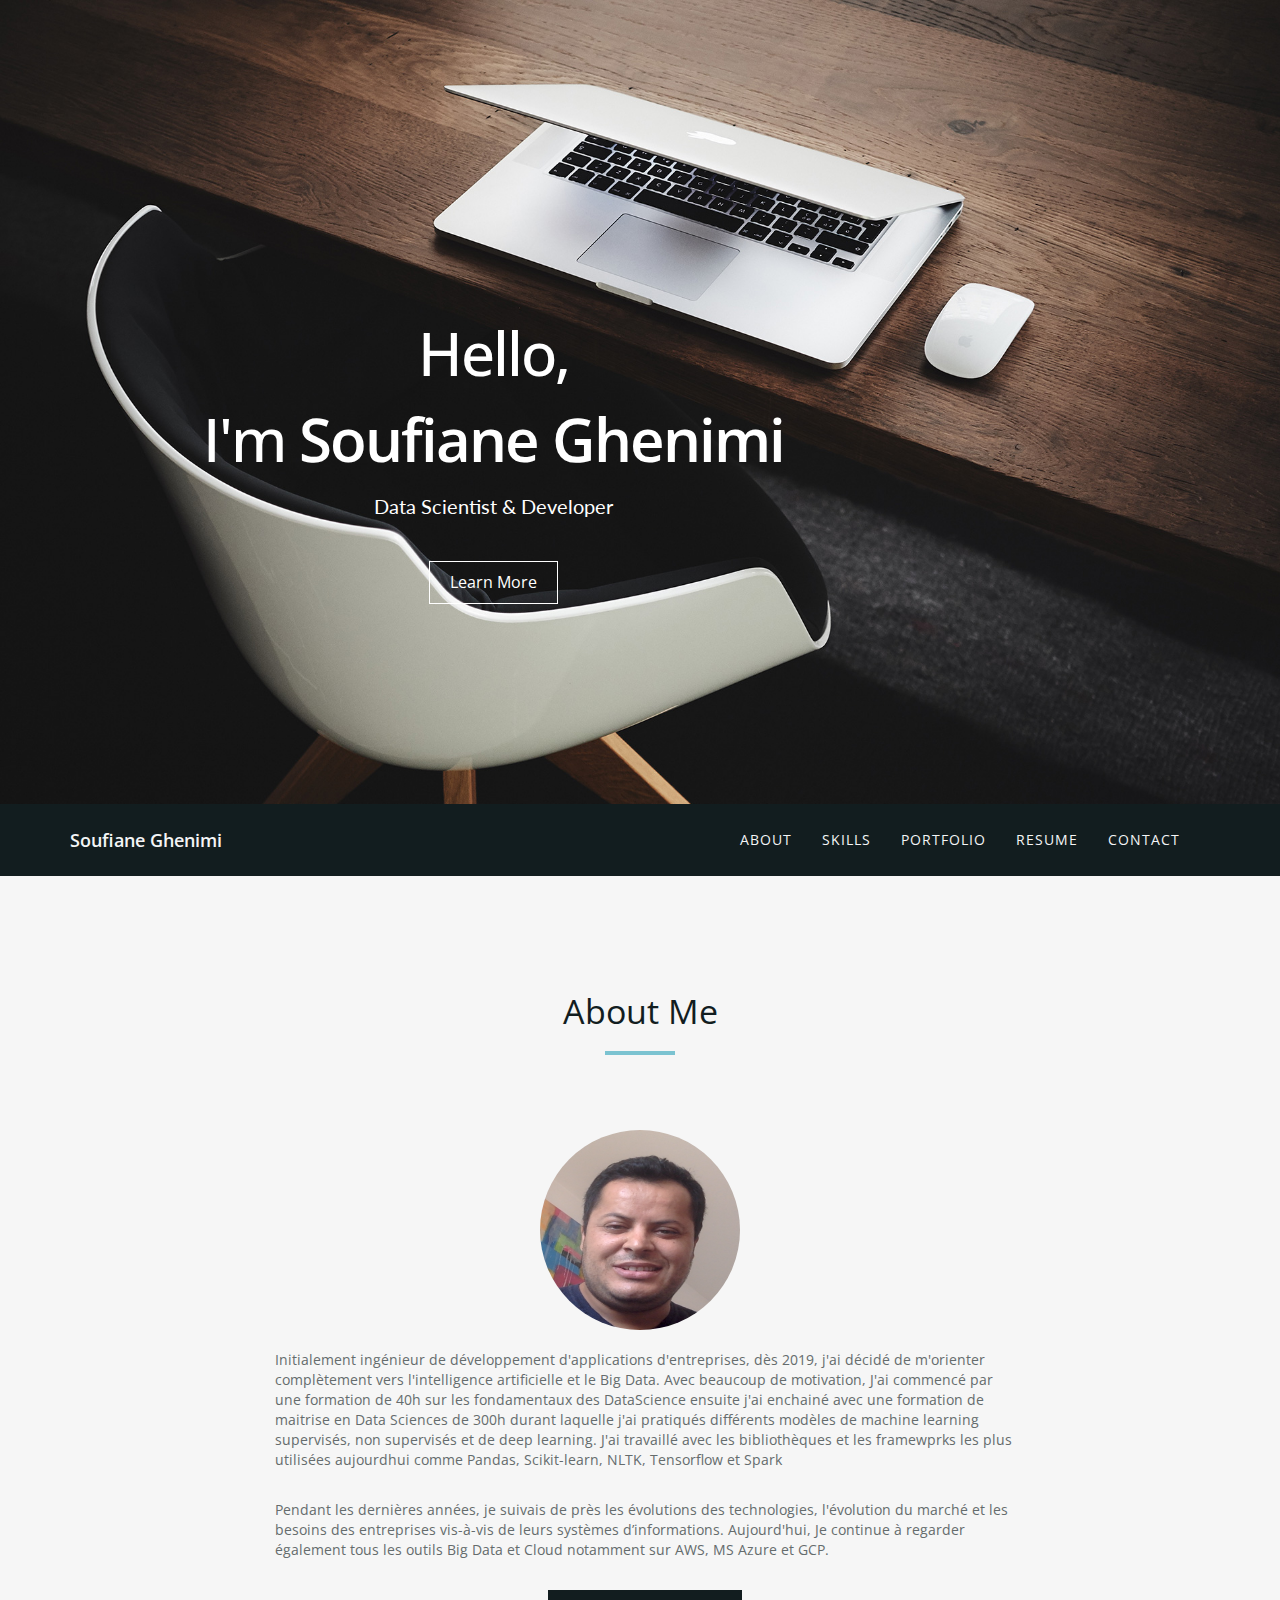
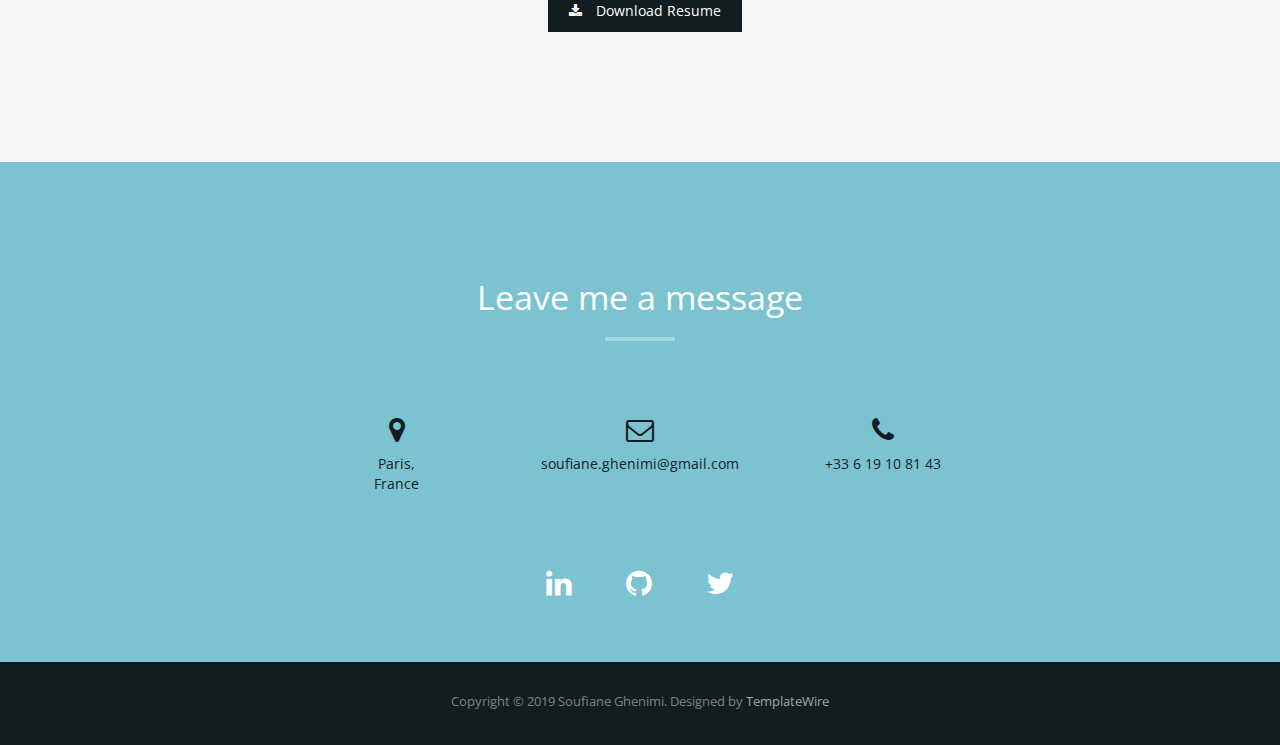
==== commit b42eec08: "reduced home page" ====
--- a/index.html
+++ b/index.html
@@ -1,10 +1,13 @@
 <!DOCTYPE html>
 <html lang="en">
+<!-- template d'origine
+    https://onepagelove.com/verum
+    ================================================== -->
 
 <head>
   <meta charset="utf-8">
   <meta name="viewport" content="width=device-width, initial-scale=1">
-  <title>John Doe - UX Designer & Front End Developer</title>
+  <title>Soufiane Ghenimi - Data Scientist & Developer</title>
   <meta name="description" content="">
   <meta name="author" content="">
 
@@ -43,8 +46,9 @@
       <div class="container">
         <div class="row">
           <div class="intro-text">
-            <h1>Hello, I'm <span class="name">John Doe</span></h1>
-            <p>UX Designer & Front End Developer</p>
+            <h1>Hello,</h1>
+            <h1>I'm <span class="name">Soufiane Ghenimi</span></h1>
+            <p>Data Scientist & Developer</p>
             <a href="#about" class="btn btn-default btn-lg page-scroll">Learn More</a>
           </div>
         </div>
@@ -58,7 +62,7 @@
         <div class="navbar-header">
           <button type="button" class="navbar-toggle" data-toggle="collapse" data-target=".navbar-main-collapse"> <i
               class="fa fa-bars"></i> </button>
-          <a class="navbar-brand page-scroll" href="#page-top">John Doe</a> </div>
+          <a class="navbar-brand page-scroll" href="#page-top">Soufiane Ghenimi</a> </div>
 
         <!-- Collect the nav links, forms, and other content for toggling -->
         <div class="collapse navbar-collapse navbar-right navbar-main-collapse">
@@ -86,11 +90,20 @@
         <div class="col-md-12 text-center"><img src="img/about.png" class="img-responsive"></div>
         <div class="col-md-8 col-md-offset-2">
           <div class="about-text">
-            <p>Lorem ipsum dolor sit amet, consectetur adipiscing elit. Duis sed dapibus leo nec ornare diam. Sed
-              commodo nibh ante facilisis bibendum dolor feugiat at. Duis sed dapibus leo nec ornare diam commodo nibh.
+            <p>Initialement ingénieur de développement d'applications d'entreprises, dès 2019, j'ai décidé de m'orienter
+              complètement vers l'intelligence
+              artificielle et le Big Data.
+              Avec beaucoup de motivation, J'ai commencé par une formation de 40h sur les fondamentaux des DataScience
+              ensuite j'ai enchainé avec une formation de maitrise en Data Sciences de 300h durant laquelle j'ai
+              pratiqués différents modèles de machine learning supervisés, non supervisés et de deep learning.
+              J'ai travaillé avec les bibliothèques et les framewprks les plus utilisées aujourdhui comme Pandas,
+              Scikit-learn, NLTK, Tensorflow et Spark </p>
+            <p>Pendant les dernières années, je suivais de près les évolutions des technologies, l'évolution du marché
+              et
+              les besoins des entreprises vis-à-vis de leurs systèmes d’informations.
+              Aujourd'hui, Je continue à regarder également tous les outils Big Data et Cloud notamment sur AWS, MS
+              Azure et GCP.
             </p>
-            <p>Lorem ipsum dolor sit amet, consectetur adipiscing elit. Duis sed dapibus leo nec ornare diam. Sed
-              commodo nibh ante facilisis bibendum dolor feugiat at. Duis sed dapibus leo nec ornare.</p>
             <p class="text-center"><a class="btn btn-primary" href="#"><i class="fa fa-download"></i> Download
                 Resume</a></p>
           </div>
@@ -98,371 +111,34 @@
       </div>
     </div>
   </div>
-  <!-- Skills Section -->
-  <div id="skills" class="text-center">
-    <div class="container">
-      <div class="section-title center">
-        <h2>Skills</h2>
-        <hr>
-      </div>
-      <div class="row">
-        <div class="col-md-4 col-sm-6 skill"> <span class="chart" data-percent="95"> <span class="percent">95</span>
-          </span>
-          <h4>HTML5</h4>
-        </div>
-        <div class="col-md-4 col-sm-6 skill"> <span class="chart" data-percent="85"> <span class="percent">85</span>
-          </span>
-          <h4>CSS3</h4>
-        </div>
-        <div class="col-md-4 col-sm-6 skill"> <span class="chart" data-percent="80"> <span class="percent">80</span>
-          </span>
-          <h4>jQuery</h4>
-        </div>
-        <div class="col-md-4 col-sm-6 skill"> <span class="chart" data-percent="80"> <span class="percent">80</span>
-          </span>
-          <h4>WordPress</h4>
-        </div>
-        <div class="col-md-4 col-sm-6 skill"> <span class="chart" data-percent="70"> <span class="percent">70</span>
-          </span>
-          <h4>Photoshop</h4>
-        </div>
-        <div class="col-md-4 col-sm-6 skill"> <span class="chart" data-percent="65"> <span class="percent">65</span>
-          </span>
-          <h4>Illustrator</h4>
-        </div>
-      </div>
-    </div>
-  </div>
-  <!-- Portfolio Section -->
-  <div id="portfolio">
-    <div class="container">
-      <div class="section-title text-center center">
-        <h2>Portfolio</h2>
-        <hr>
-      </div>
-      <div class="categories">
-        <ul class="cat">
-          <li>
-            <ol class="type">
-              <li><a href="#" data-filter="*" class="active">All</a></li>
-              <li><a href="#" data-filter=".web">Web Design</a></li>
-              <li><a href="#" data-filter=".app">App Development</a></li>
-              <li><a href="#" data-filter=".branding">Branding</a></li>
-            </ol>
-          </li>
-        </ul>
-        <div class="clearfix"></div>
-      </div>
-      <div class="row">
-        <div class="portfolio-items">
-          <div class="col-sm-6 col-md-3 col-lg-3 web">
-            <div class="portfolio-item">
-              <div class="hover-bg"> <a href="img/portfolio/01-large.jpg" title="Project description" rel="prettyPhoto">
-                  <div class="hover-text">
-                    <h4>Project Title</h4>
-                    <small>Web Design</small>
-                  </div>
-                  <img src="img/portfolio/01-small.jpg" class="img-responsive" alt="Project Title">
-                </a> </div>
-            </div>
-          </div>
-          <div class="col-sm-6 col-md-3 col-lg-3 app">
-            <div class="portfolio-item">
-              <div class="hover-bg"> <a href="img/portfolio/02-large.jpg" title="Project description" rel="prettyPhoto">
-                  <div class="hover-text">
-                    <h4>Project Title</h4>
-                    <small>App Development</small>
-                  </div>
-                  <img src="img/portfolio/02-small.jpg" class="img-responsive" alt="Project Title">
-                </a> </div>
-            </div>
-          </div>
-          <div class="col-sm-6 col-md-3 col-lg-3 web">
-            <div class="portfolio-item">
-              <div class="hover-bg"> <a href="img/portfolio/03-large.jpg" title="Project description" rel="prettyPhoto">
-                  <div class="hover-text">
-                    <h4>Project Title</h4>
-                    <small>Web Design</small>
-                  </div>
-                  <img src="img/portfolio/03-small.jpg" class="img-responsive" alt="Project Title">
-                </a> </div>
-            </div>
-          </div>
-          <div class="col-sm-6 col-md-3 col-lg-3 web">
-            <div class="portfolio-item">
-              <div class="hover-bg"> <a href="img/portfolio/04-large.jpg" title="Project description" rel="prettyPhoto">
-                  <div class="hover-text">
-                    <h4>Project Title</h4>
-                    <small>Web Design</small>
-                  </div>
-                  <img src="img/portfolio/04-small.jpg" class="img-responsive" alt="Project Title">
-                </a> </div>
-            </div>
-          </div>
-          <div class="col-sm-6 col-md-3 col-lg-3 app">
-            <div class="portfolio-item">
-              <div class="hover-bg"> <a href="img/portfolio/05-large.jpg" title="Project description" rel="prettyPhoto">
-                  <div class="hover-text">
-                    <h4>Project Title</h4>
-                    <small>App Development</small>
-                  </div>
-                  <img src="img/portfolio/05-small.jpg" class="img-responsive" alt="Project Title">
-                </a> </div>
-            </div>
-          </div>
-          <div class="col-sm-6 col-md-3 col-lg-3 branding">
-            <div class="portfolio-item">
-              <div class="hover-bg"> <a href="img/portfolio/06-large.jpg" title="Project description" rel="prettyPhoto">
-                  <div class="hover-text">
-                    <h4>Project Title</h4>
-                    <small>Branding</small>
-                  </div>
-                  <img src="img/portfolio/06-small.jpg" class="img-responsive" alt="Project Title">
-                </a> </div>
-            </div>
-          </div>
-          <div class="col-sm-6 col-md-3 col-lg-3 branding app">
-            <div class="portfolio-item">
-              <div class="hover-bg"> <a href="img/portfolio/07-large.jpg" title="Project description" rel="prettyPhoto">
-                  <div class="hover-text">
-                    <h4>Project Title</h4>
-                    <small>App Development, Branding</small>
-                  </div>
-                  <img src="img/portfolio/07-small.jpg" class="img-responsive" alt="Project Title">
-                </a> </div>
-            </div>
-          </div>
-          <div class="col-sm-6 col-md-3 col-lg-3 web">
-            <div class="portfolio-item">
-              <div class="hover-bg"> <a href="img/portfolio/08-large.jpg" title="Project description" rel="prettyPhoto">
-                  <div class="hover-text">
-                    <h4>Project Title</h4>
-                    <small>Web Design</small>
-                  </div>
-                  <img src="img/portfolio/08-small.jpg" class="img-responsive" alt="Project Title">
-                </a> </div>
-            </div>
-          </div>
-        </div>
-      </div>
-    </div>
-  </div>
-  <!-- Achievements Section -->
-  <div id="achievements" class="text-center">
-    <div class="container">
-      <div class="section-title center">
-        <h2>Some Stats</h2>
-        <hr>
-      </div>
-      <div class="row">
-        <div class="col-md-3 col-sm-3 wow fadeInDown" data-wow-delay="200ms">
-          <div class="achievement-box"> <span class="count">310</span>
-            <h4>Happy Clients</h4>
-          </div>
-        </div>
-        <div class="col-md-3 col-sm-3 wow fadeInDown" data-wow-delay="400ms">
-          <div class="achievement-box"> <span class="count">4700</span>
-            <h4>Hours of Work</h4>
-          </div>
-        </div>
-        <div class="col-md-3 col-sm-3 wow fadeInDown" data-wow-delay="600ms">
-          <div class="achievement-box"> <span class="count">30</span>
-            <h4>Awards Won</h4>
-          </div>
-        </div>
-        <div class="col-md-3 col-sm-3 wow fadeInDown" data-wow-delay="800ms">
-          <div class="achievement-box"> <span class="count">8</span>
-            <h4>Years of Experience</h4>
-          </div>
-        </div>
-      </div>
-    </div>
-  </div>
-  <!-- Resume Section -->
-  <div id="resume" class="text-center">
-    <div class="container">
-      <div class="section-title center">
-        <h2>Experience</h2>
-        <hr>
-      </div>
-      <div class="row">
-        <div class="col-lg-12">
-          <ul class="timeline">
-            <li>
-              <div class="timeline-image">
-                <h4>Feb 2013 <br>
-                  - <br>
-                  Present </h4>
-              </div>
-              <div class="timeline-panel">
-                <div class="timeline-heading">
-                  <h4>Creative Agency</h4>
-                  <h4 class="subheading">UX Developer</h4>
-                </div>
-                <div class="timeline-body">
-                  <p>Lorem ipsum dolor sit amet, consectetur adipiscing elit. Duis sed dapibus leo nec ornare
-                    diamcommodo nibh ante facilisis.</p>
-                </div>
-              </div>
-            </li>
-            <li class="timeline-inverted">
-              <div class="timeline-image">
-                <h4>Nov 2011 <br>
-                  - <br>
-                  Jan 2013 </h4>
-              </div>
-              <div class="timeline-panel">
-                <div class="timeline-heading">
-                  <h4>Creative Agency</h4>
-                  <h4 class="subheading">Front-end Developer</h4>
-                </div>
-                <div class="timeline-body">
-                  <p>Lorem ipsum dolor sit amet, consectetur adipiscing elit. Duis sed dapibus leo nec ornare
-                    diamcommodo nibh ante facilisis.</p>
-                </div>
-              </div>
-            </li>
-            <li>
-              <div class="timeline-image">
-                <h4>Dec 2009 <br>
-                  - <br>
-                  May 2011 </h4>
-              </div>
-              <div class="timeline-panel">
-                <div class="timeline-heading">
-                  <h4>Creative Agency</h4>
-                  <h4 class="subheading">UX Designer</h4>
-                </div>
-                <div class="timeline-body">
-                  <p>Lorem ipsum dolor sit amet, consectetur adipiscing elit. Duis sed dapibus leo nec ornare
-                    diamcommodo nibh ante facilisis.</p>
-                </div>
-              </div>
-            </li>
-          </ul>
-        </div>
-      </div>
-    </div>
-    <div class="container">
-      <div class="section-title center">
-        <h2>Education</h2>
-        <hr>
-      </div>
-      <div class="row">
-        <div class="col-lg-12">
-          <ul class="timeline">
 
-            <!-- Education Section-->
-
-            <li>
-              <div class="timeline-image">
-                <h4>2010 <br>
-                  - <br>
-                  2011 </h4>
-              </div>
-              <div class="timeline-panel">
-                <div class="timeline-heading">
-                  <h4>Design University</h4>
-                  <h4 class="subheading">Master Degree of Design</h4>
-                </div>
-                <div class="timeline-body">
-                  <p>Lorem ipsum dolor sit amet, consectetur adipiscing elit. Duis sed dapibus leo nec ornare
-                    diamcommodo nibh ante facilisis.</p>
-                </div>
-              </div>
-            </li>
-            <li class="timeline-inverted">
-              <div class="timeline-image">
-                <h4>2007 <br>
-                  - <br>
-                  2010 </h4>
-              </div>
-              <div class="timeline-panel">
-                <div class="timeline-heading">
-                  <h4>Design University</h4>
-                  <h4 class="subheading">Bachelor Degree of Design</h4>
-                </div>
-                <div class="timeline-body">
-                  <p>Lorem ipsum dolor sit amet, consectetur adipiscing elit. Duis sed dapibus leo nec ornare
-                    diamcommodo nibh ante facilisis.</p>
-                </div>
-              </div>
-            </li>
-            <li>
-              <div class="timeline-image">
-                <h4>2004 <br>
-                  - <br>
-                  2007 </h4>
-              </div>
-              <div class="timeline-panel">
-                <div class="timeline-heading">
-                  <h4>School Name</h4>
-                  <h4 class="subheading">High School Degree</h4>
-                </div>
-                <div class="timeline-body">
-                  <p class="text-muted">Lorem ipsum dolor sit amet, consectetur adipiscing elit. Duis sed dapibus leo
-                    nec ornare diamcommodo nibh ante facilisis.</p>
-                </div>
-              </div>
-            </li>
-          </ul>
-        </div>
-      </div>
-    </div>
-  </div>
   <!-- Contact Section -->
   <div id="contact" class="text-center">
     <div class="container">
       <div class="section-title center">
-        <h2>Contact</h2>
+        <h2>Leave me a message</h2>
         <hr>
       </div>
       <div class="col-md-8 col-md-offset-2">
         <div class="col-md-4"> <i class="fa fa-map-marker fa-2x"></i>
-          <p>4321 California St,<br>
-            San Francisco, CA 12345</p>
+          <p>Paris,<br>
+            France</p>
         </div>
         <div class="col-md-4"> <i class="fa fa-envelope-o fa-2x"></i>
-          <p>info@company.com</p>
+          <p>soufiane.ghenimi@gmail.com</p>
         </div>
         <div class="col-md-4"> <i class="fa fa-phone fa-2x"></i>
-          <p> +1 123 456 1234</p>
+          <p> +33 6 19 10 81 43</p>
         </div>
         <div class="clearfix"></div>
       </div>
       <div class="col-md-8 col-md-offset-2">
-        <h3>Leave me a message</h3>
-        <form name="sentMessage" id="contactForm" novalidate>
-          <div class="row">
-            <div class="col-md-6">
-              <div class="form-group">
-                <input type="text" id="name" class="form-control" placeholder="Name" required="required">
-                <p class="help-block text-danger"></p>
-              </div>
-            </div>
-            <div class="col-md-6">
-              <div class="form-group">
-                <input type="email" id="email" class="form-control" placeholder="Email" required="required">
-                <p class="help-block text-danger"></p>
-              </div>
-            </div>
-          </div>
-          <div class="form-group">
-            <textarea name="message" id="message" class="form-control" rows="4" placeholder="Message"
-              required></textarea>
-            <p class="help-block text-danger"></p>
-          </div>
-          <div id="success"></div>
-          <button type="submit" class="btn btn-default">Send Message</button>
-        </form>
+
         <div class="social">
           <ul>
-            <li><a href="#"><i class="fa fa-facebook"></i></a></li>
-            <li><a href="#"><i class="fa fa-twitter"></i></a></li>
-            <li><a href="#"><i class="fa fa-dribbble"></i></a></li>
-            <li><a href="#"><i class="fa fa-github"></i></a></li>
-            <li><a href="#"><i class="fa fa-instagram"></i></a></li>
-            <li><a href="#"><i class="fa fa-linkedin"></i></a></li>
+            <li><a href="https://www.linkedin.com/in/sghenimi/"><i class="fa fa-linkedin"></i></a></li>
+            <li><a href="https://github.com/sghenimi"><i class="fa fa-github"></i></a></li>
+            <li><a href="https://twitter.com/sghenimi"><i class="fa fa-twitter"></i></a></li>
           </ul>
         </div>
       </div>
@@ -471,7 +147,7 @@
   <div id="footer">
     <div class="container text-center">
       <div class="fnav">
-        <p>Copyright &copy; 2016 John Doe. Designed by <a href="http://www.templatewire.com"
+        <p>Copyright &copy; 2019 Soufiane Ghenimi. Designed by <a href="http://www.templatewire.com"
             rel="nofollow">TemplateWire</a></p>
       </div>
     </div>
--- a/css/style.css
+++ b/css/style.css
@@ -650,6 +650,7 @@
 }
 .intro .intro-text {
 	max-width: 75%;
+	text-align: center;
 }
 .intro .intro-text p {
 	font-family: 'Lato', sans-serif;
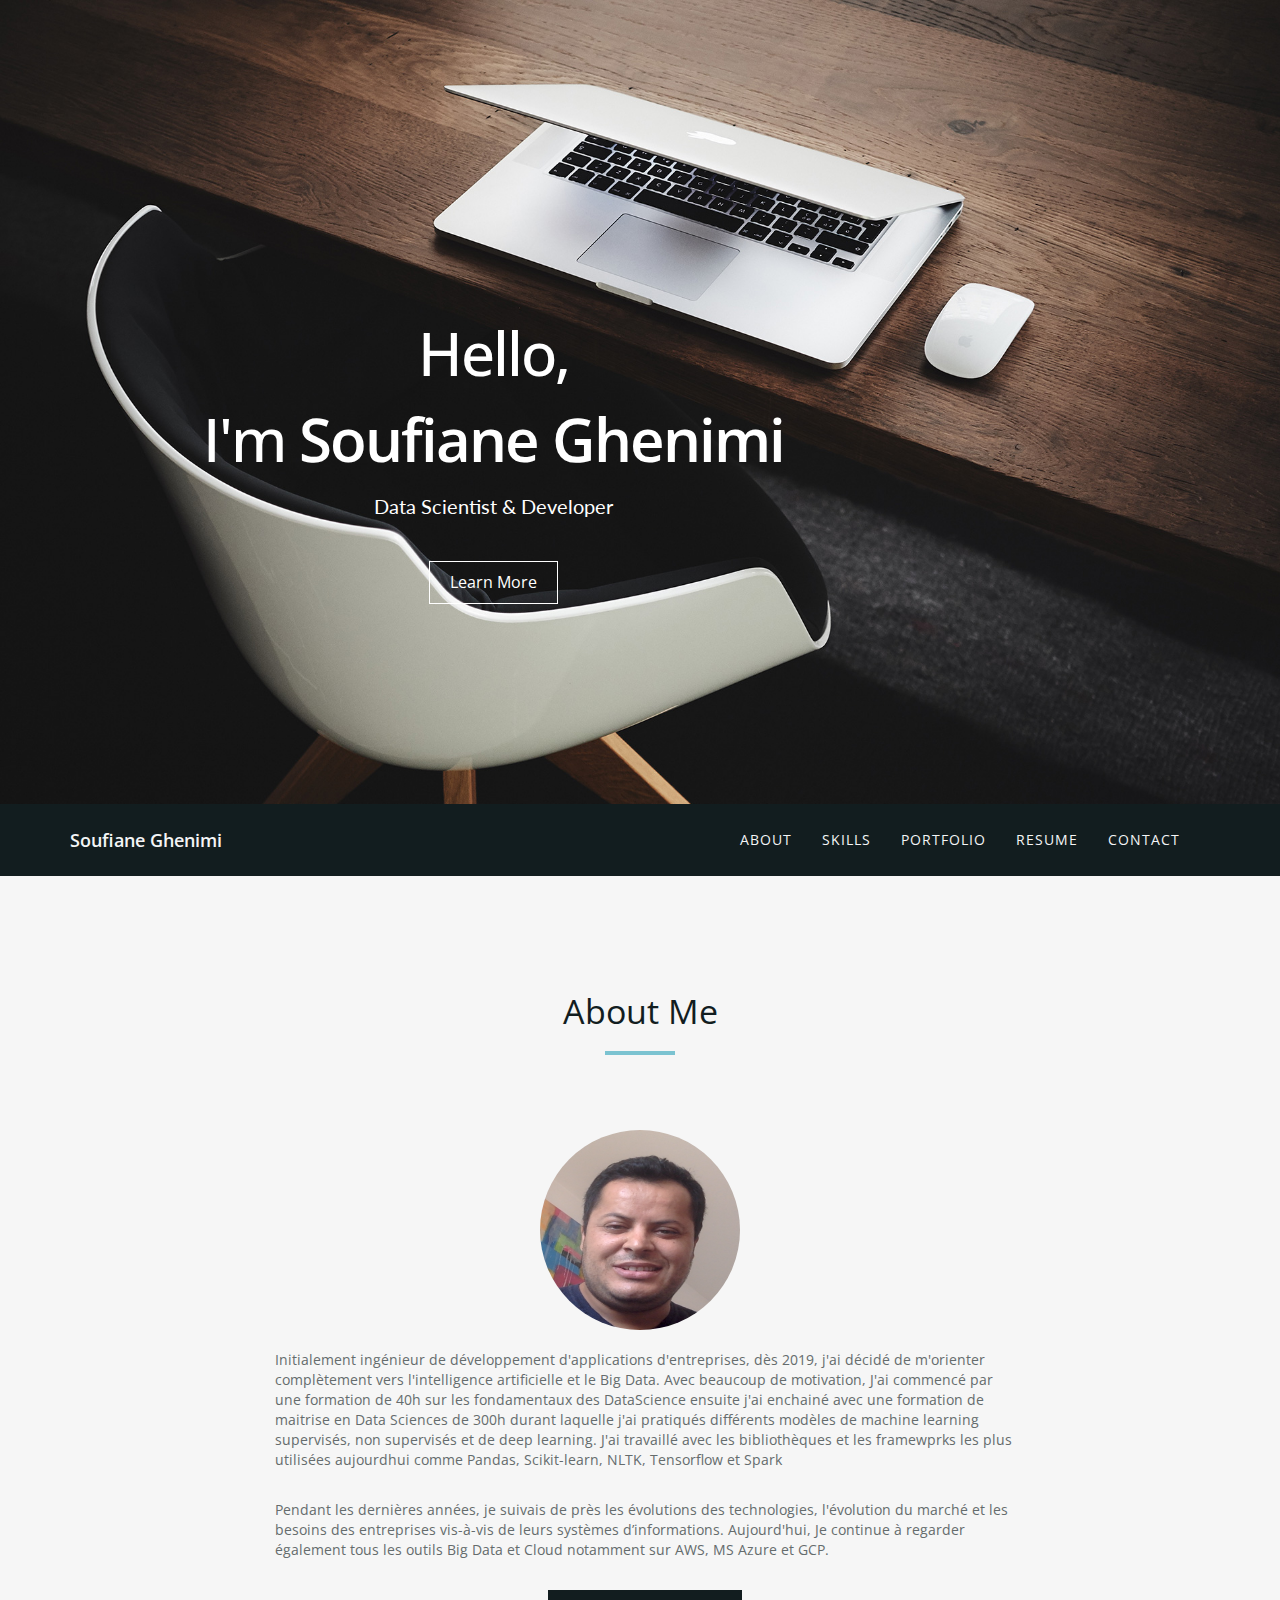
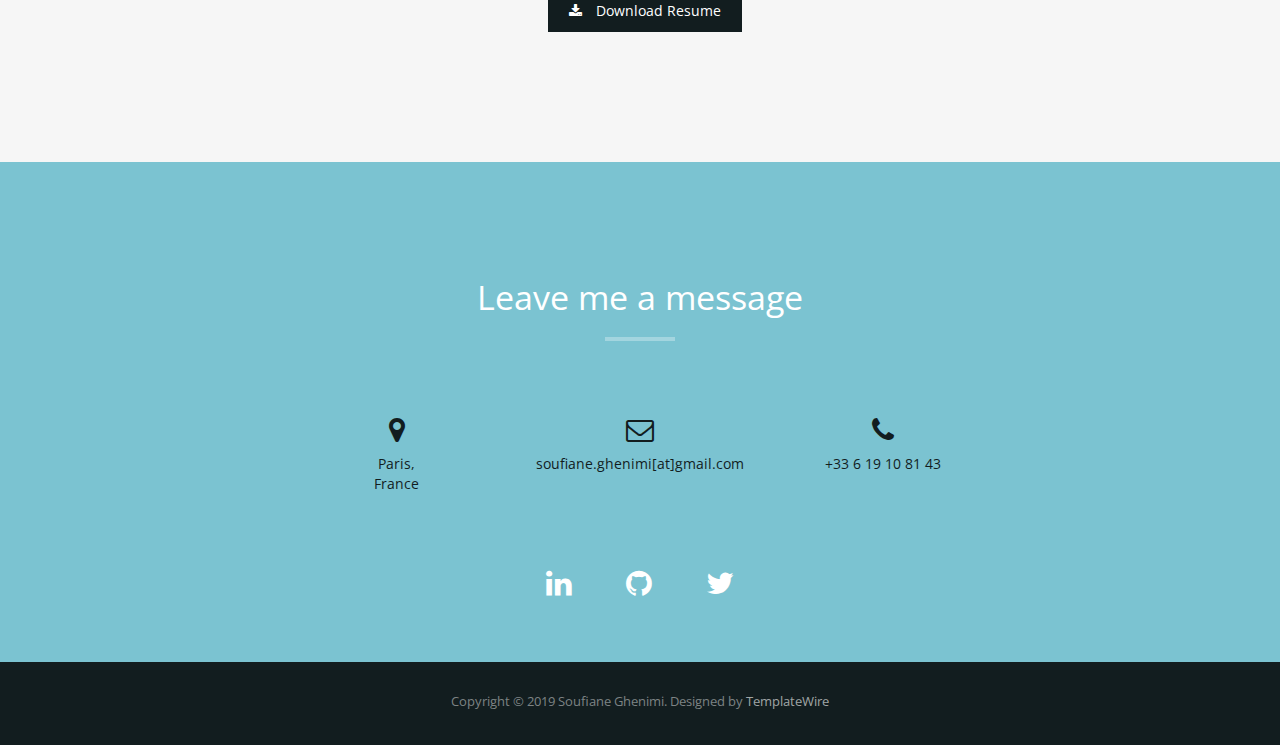
==== commit d4bc52a8: "no email spam" ====
--- a/index.html
+++ b/index.html
@@ -125,7 +125,7 @@
             France</p>
         </div>
         <div class="col-md-4"> <i class="fa fa-envelope-o fa-2x"></i>
-          <p>soufiane.ghenimi@gmail.com</p>
+          <p>soufiane.ghenimi[at]gmail.com</p>
         </div>
         <div class="col-md-4"> <i class="fa fa-phone fa-2x"></i>
           <p> +33 6 19 10 81 43</p>
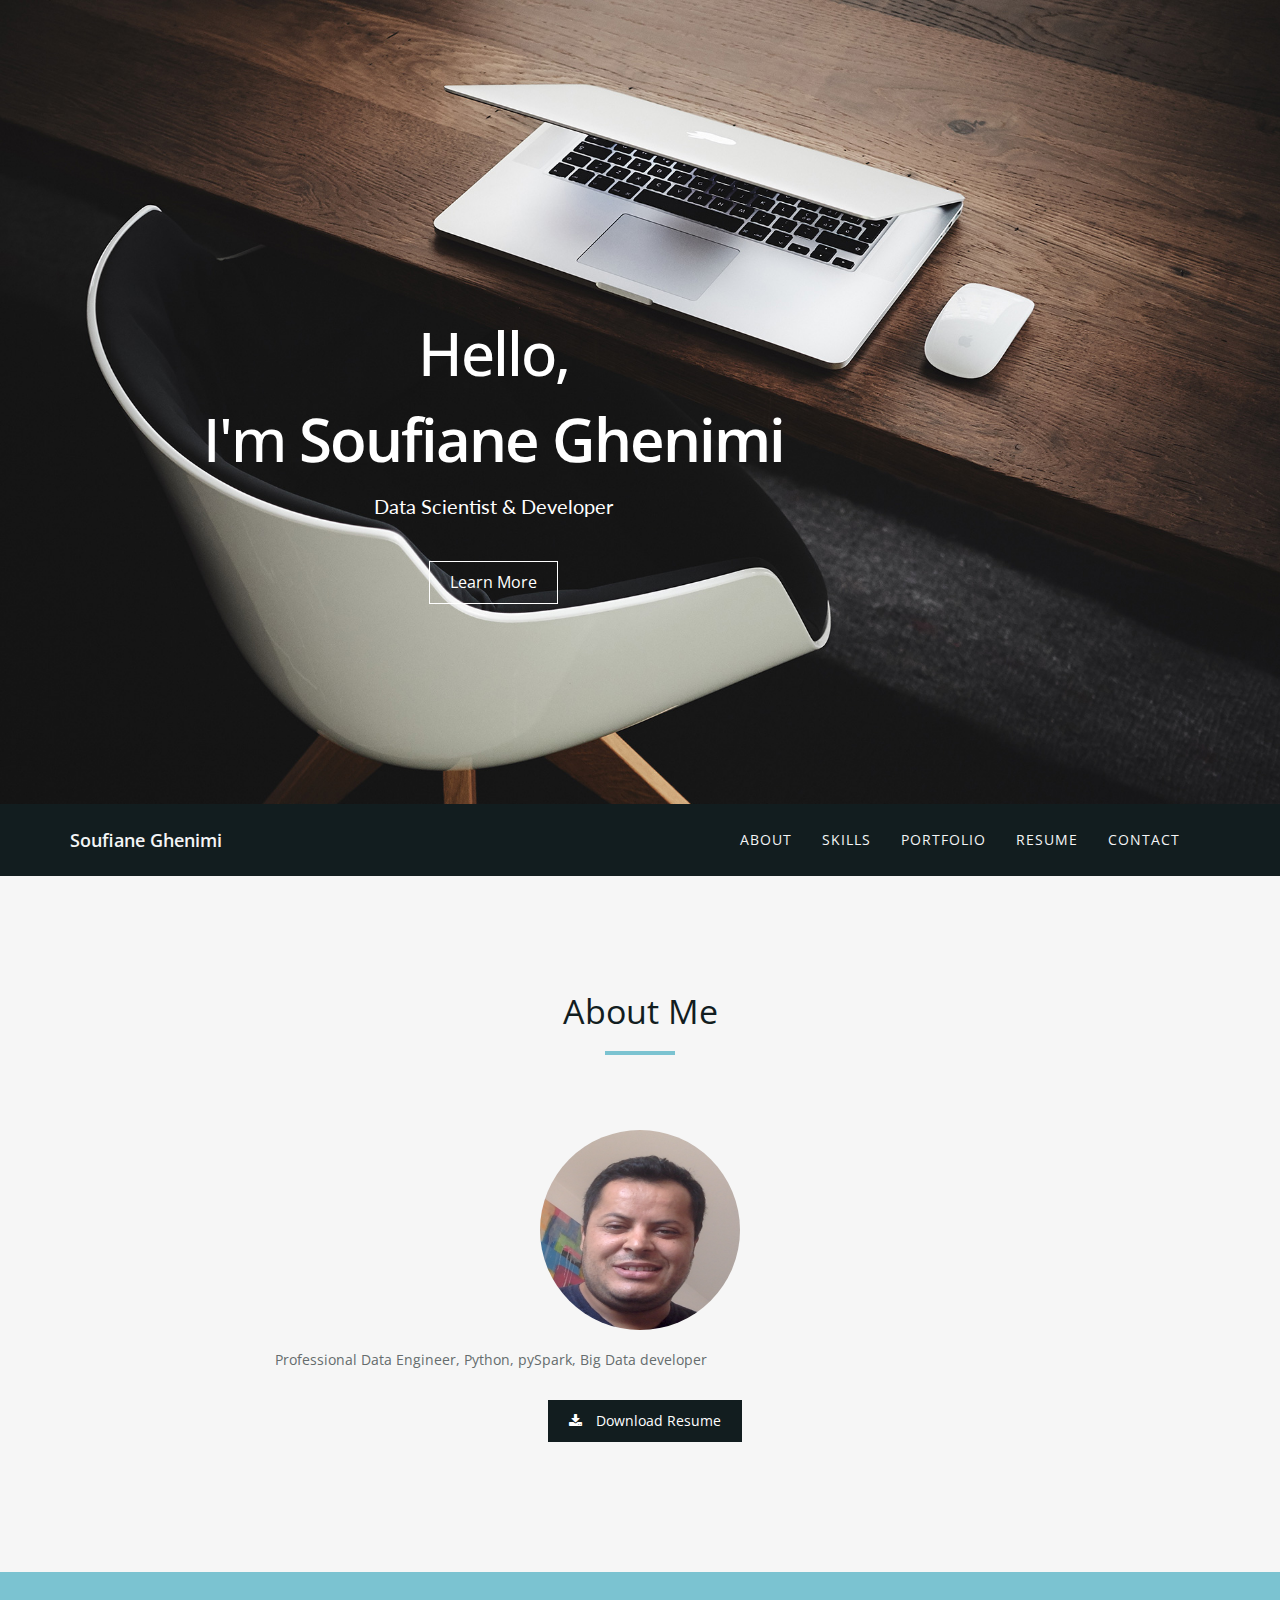
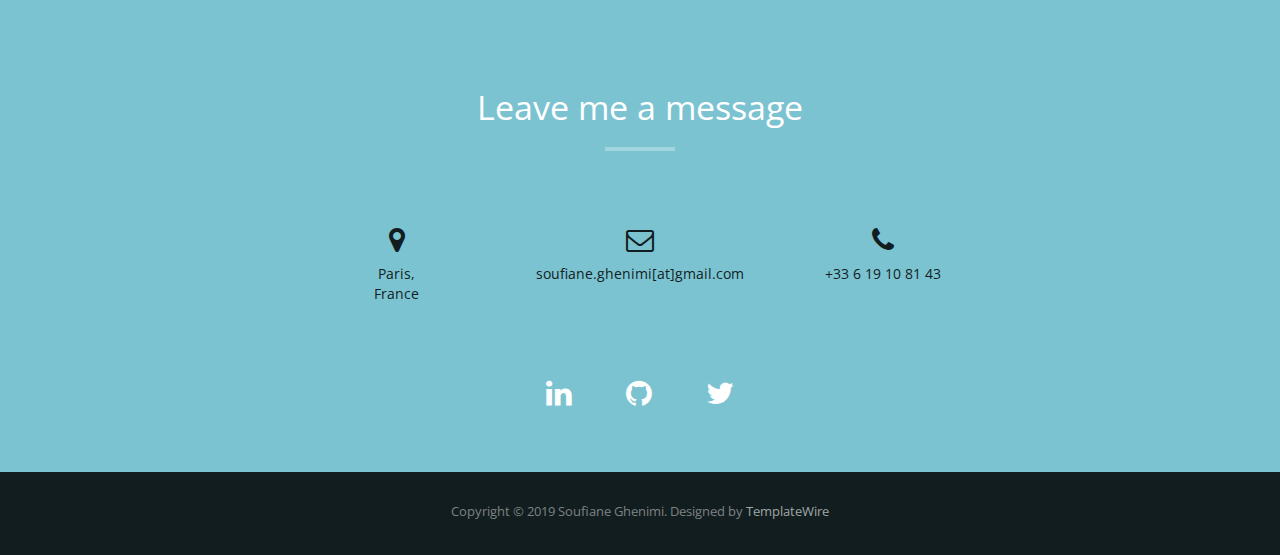
==== commit c19bb4e7: "update presentation" ====
--- a/index.html
+++ b/index.html
@@ -62,7 +62,8 @@
         <div class="navbar-header">
           <button type="button" class="navbar-toggle" data-toggle="collapse" data-target=".navbar-main-collapse"> <i
               class="fa fa-bars"></i> </button>
-          <a class="navbar-brand page-scroll" href="#page-top">Soufiane Ghenimi</a> </div>
+          <a class="navbar-brand page-scroll" href="#page-top">Soufiane Ghenimi</a>
+        </div>
 
         <!-- Collect the nav links, forms, and other content for toggling -->
         <div class="collapse navbar-collapse navbar-right navbar-main-collapse">
@@ -90,19 +91,7 @@
         <div class="col-md-12 text-center"><img src="img/about.png" class="img-responsive"></div>
         <div class="col-md-8 col-md-offset-2">
           <div class="about-text">
-            <p>Initialement ingénieur de développement d'applications d'entreprises, dès 2019, j'ai décidé de m'orienter
-              complètement vers l'intelligence
-              artificielle et le Big Data.
-              Avec beaucoup de motivation, J'ai commencé par une formation de 40h sur les fondamentaux des DataScience
-              ensuite j'ai enchainé avec une formation de maitrise en Data Sciences de 300h durant laquelle j'ai
-              pratiqués différents modèles de machine learning supervisés, non supervisés et de deep learning.
-              J'ai travaillé avec les bibliothèques et les framewprks les plus utilisées aujourdhui comme Pandas,
-              Scikit-learn, NLTK, Tensorflow et Spark </p>
-            <p>Pendant les dernières années, je suivais de près les évolutions des technologies, l'évolution du marché
-              et
-              les besoins des entreprises vis-à-vis de leurs systèmes d’informations.
-              Aujourd'hui, Je continue à regarder également tous les outils Big Data et Cloud notamment sur AWS, MS
-              Azure et GCP.
+            <p>Professional Data Engineer, Python, pySpark, Big Data developer
             </p>
             <p class="text-center"><a class="btn btn-primary" href="#"><i class="fa fa-download"></i> Download
                 Resume</a></p>
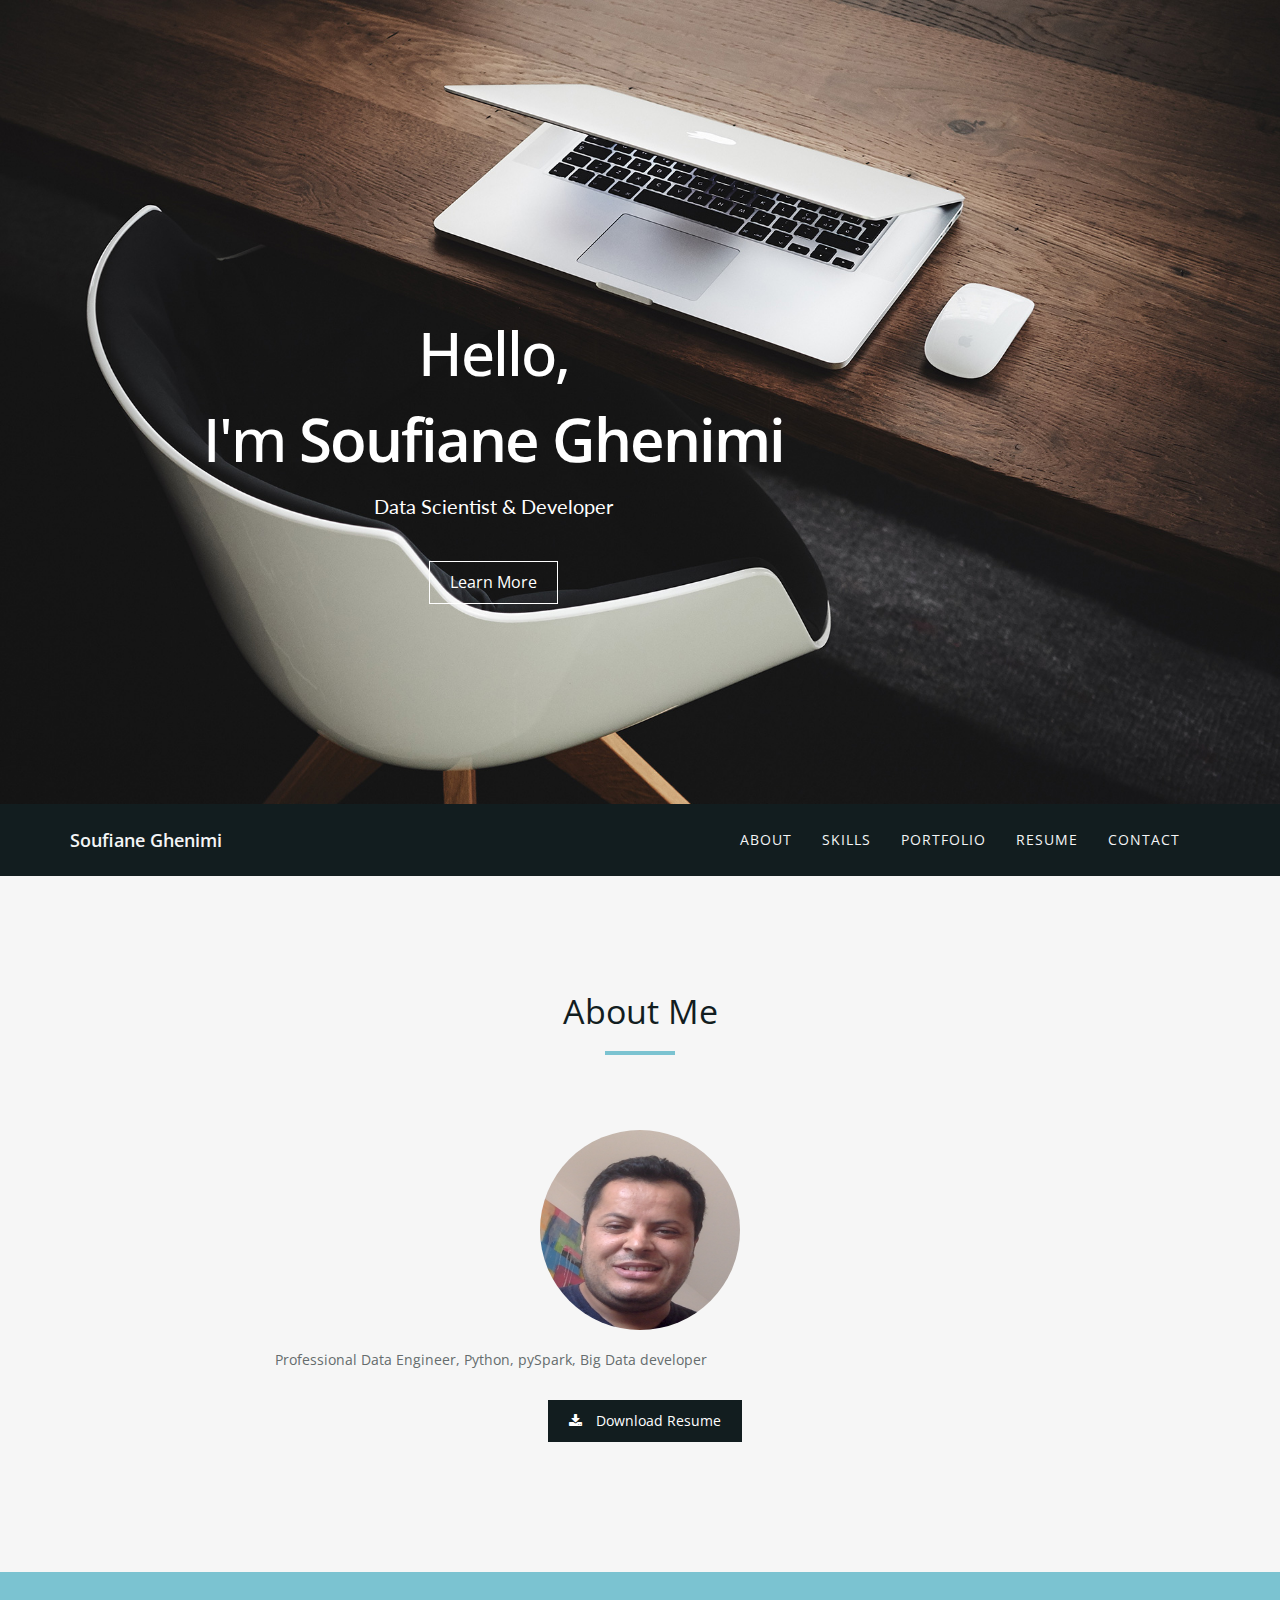
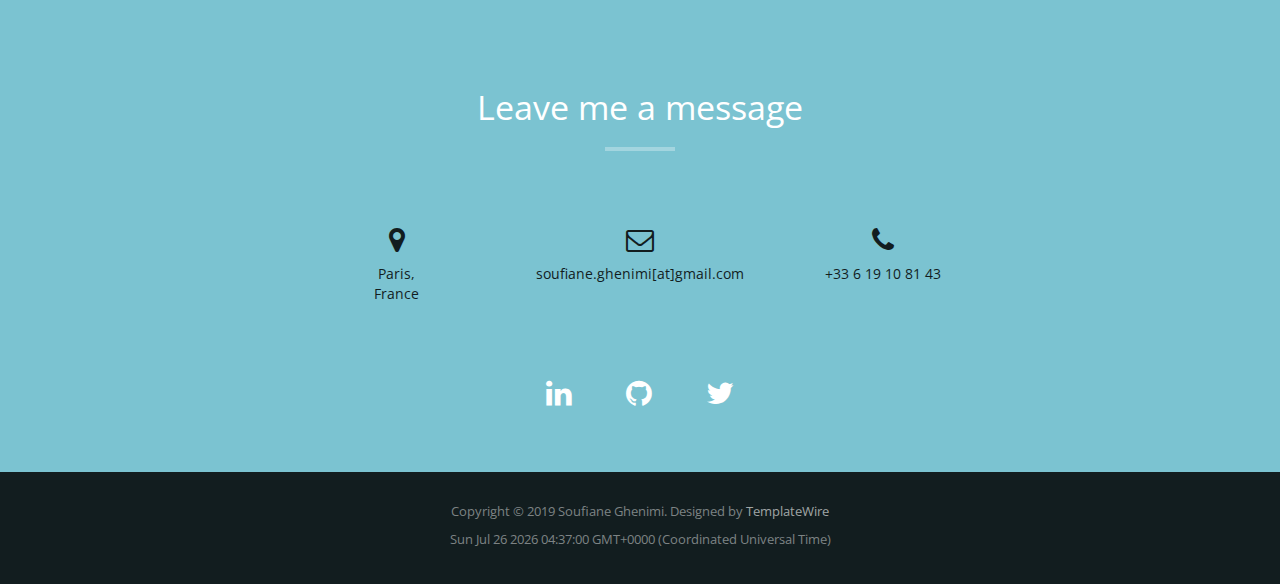
==== commit 9ce6d36e: "Update index.html" ====
--- a/index.html
+++ b/index.html
@@ -5,9 +5,10 @@
     ================================================== -->
 
 <head>
+  <meta name="google-site-verification" content="UIQPsSO4-OgdvulzfNmgTRkkbxzWnXIzfnLipQEhPds" />
   <meta charset="utf-8">
   <meta name="viewport" content="width=device-width, initial-scale=1">
-  <title>Soufiane Ghenimi - Data Scientist & Developer</title>
+  <title>Soufiane Ghenimi - Data Engineer & Developer</title>
   <meta name="description" content="">
   <meta name="author" content="">
 
@@ -138,6 +139,7 @@
       <div class="fnav">
         <p>Copyright &copy; 2019 Soufiane Ghenimi. Designed by <a href="http://www.templatewire.com"
             rel="nofollow">TemplateWire</a></p>
+          <p id="date-time"></p>
       </div>
     </div>
   </div>
@@ -152,6 +154,10 @@
   <script type="text/javascript" src="js/jqBootstrapValidation.js"></script>
   <script type="text/javascript" src="js/contact_me.js"></script>
   <script type="text/javascript" src="js/main.js"></script>
+  <script>
+        var dt = new Date();
+        document.getElementById('date-time').innerHTML=dt;  
+  </script>
 </body>
 
-</html>+</html>
